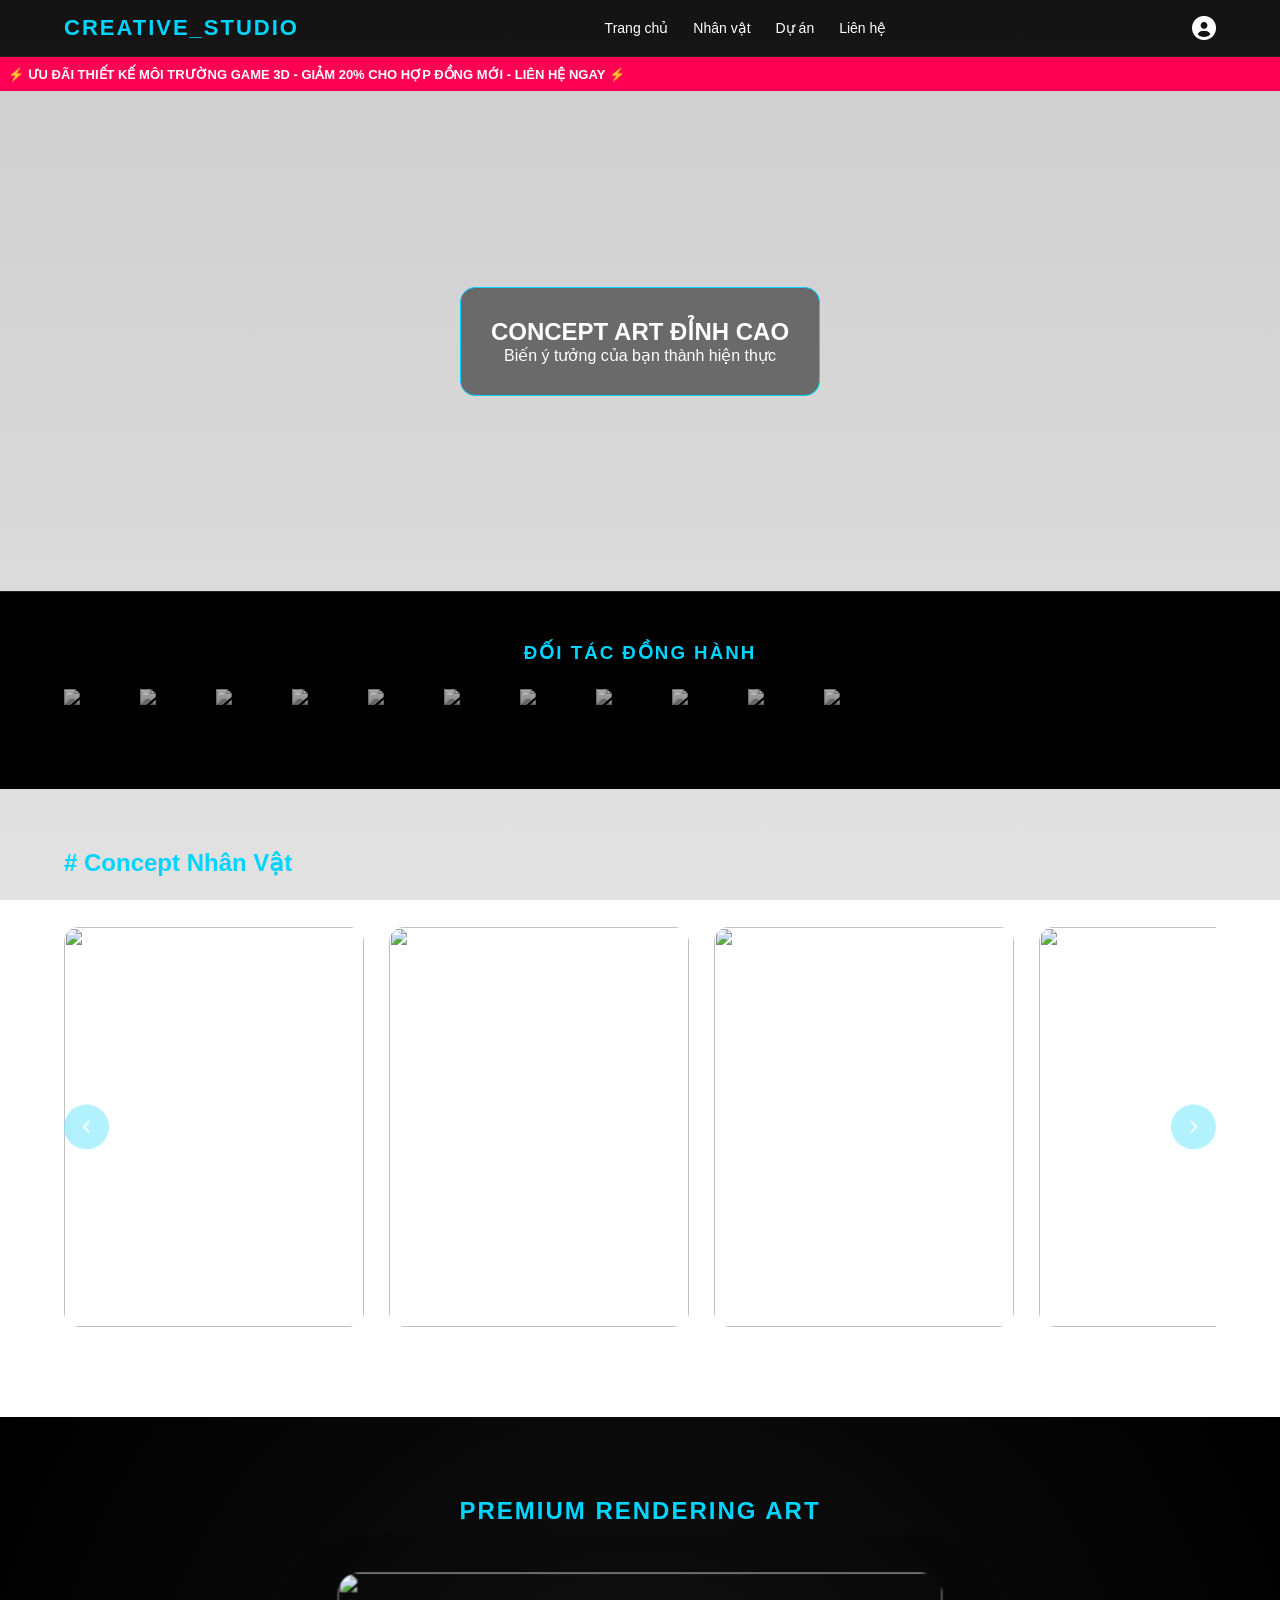
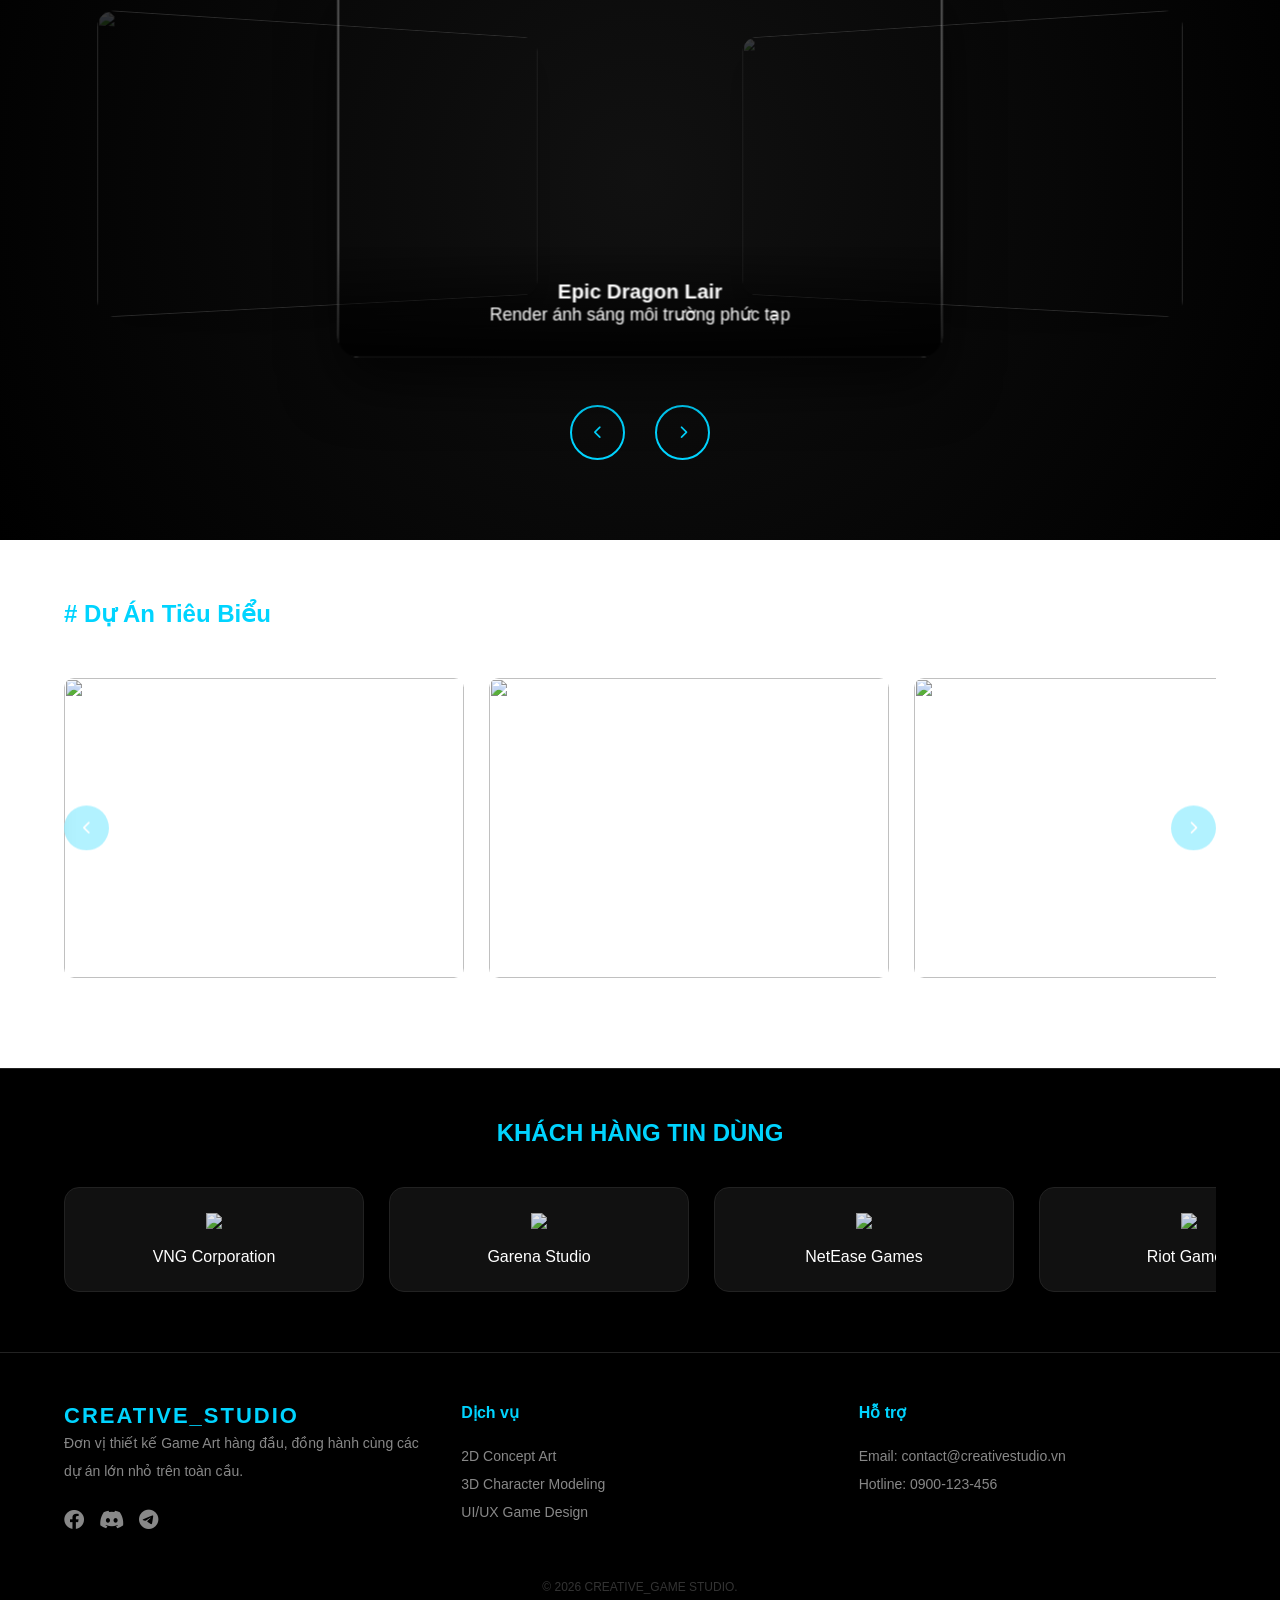
==== index.html @ 89a96078 "chỉnh lại tên của file index" ====
<!DOCTYPE html>
<html lang="vi">

<head>
    <meta charset="UTF-8">
    <meta name="viewport" content="width=device-width, initial-scale=1.0">
    <title>Game Art Studio - Professional Slides</title>
    <link rel="stylesheet" href="./assets/css/style.css">
    <link rel="stylesheet" href="https://cdnjs.cloudflare.com/ajax/libs/font-awesome/6.0.0/css/all.min.css">
    <link rel="stylesheet" href="https://cdn.jsdelivr.net/npm/slick-carousel@1.8.1/slick/slick.css">
    <link rel="stylesheet" href="https://cdn.jsdelivr.net/npm/slick-carousel@1.8.1/slick/slick-theme.css">

</head>

<body>

    <header>
        <div class="logo">CREATIVE_STUDIO</div>
        <ul class="nav-menu">
            <li><a href="#">Trang chủ</a></li>
            <li><a href="#characters">Nhân vật</a></li>
            <li><a href="#projects">Dự án</a></li>
            <li><a href="#contact">Liên hệ</a></li>
        </ul>
        <div class="user-area"><i class="fas fa-user-circle" style="font-size: 24px;"></i></div>
    </header>

    <div class="announcement">
        <p>⚡ ƯU ĐÃI THIẾT KẾ MÔI TRƯỜNG GAME 3D - GIẢM 20% CHO HỢP ĐỒNG MỚI - LIÊN HỆ NGAY ⚡</p>
    </div>

    <section class="hero-slider">
        <div class="hero-slide active"
            style="background-image: url('https://images.unsplash.com/photo-1542751371-adc38448a05e?w=1200');">
            <div class="hero-content">
                <h1>CONCEPT ART ĐỈNH CAO</h1>
                <p>Biến ý tưởng của bạn thành hiện thực</p>
            </div>
        </div>
        <div class="hero-slide"
            style="background-image: url('https://images.unsplash.com/photo-1511512578047-dfb367046420?w=1200');">
            <div class="hero-content">
                <h1>3D MODELING & VFX</h1>
                <p>Chất lượng AAA cho mọi nền tảng game</p>
            </div>
        </div>
    </section>
    <section class="partner-section">
        <h3 style="text-align:center;color:var(--primary);margin-bottom:25px;letter-spacing:2px">
            ĐỐI TÁC ĐỒNG HÀNH
        </h3>

        <div style="overflow:hidden">
            <div class="partner-track">
                <img src="https://tse1.mm.bing.net/th/id/OIP.bK4AP5pL-_UUFkFcWLsY6gHaBP?rs=1&pid=ImgDetMain&o=7&rm=3">
                <img src="https://tse1.mm.bing.net/th/id/OIP.bK4AP5pL-_UUFkFcWLsY6gHaBP?rs=1&pid=ImgDetMain&o=7&rm=3">
                <img src="https://tse1.mm.bing.net/th/id/OIP.bK4AP5pL-_UUFkFcWLsY6gHaBP?rs=1&pid=ImgDetMain&o=7&rm=3">
                <img src="https://tse1.mm.bing.net/th/id/OIP.bK4AP5pL-_UUFkFcWLsY6gHaBP?rs=1&pid=ImgDetMain&o=7&rm=3">
                <img src="https://tse1.mm.bing.net/th/id/OIP.bK4AP5pL-_UUFkFcWLsY6gHaBP?rs=1&pid=ImgDetMain&o=7&rm=3">

                <!-- Lặp lại để scroll mượt -->
                <img src="https://tse1.mm.bing.net/th/id/OIP.bK4AP5pL-_UUFkFcWLsY6gHaBP?rs=1&pid=ImgDetMain&o=7&rm=3">
                <img src="https://tse1.mm.bing.net/th/id/OIP.HwrVE38ooZ_UAxWkI7zu6gHaHa?rs=1&pid=ImgDetMain&o=7&rm=3">
                <img src="https://tse1.mm.bing.net/th/id/OIP.HwrVE38ooZ_UAxWkI7zu6gHaHa?rs=1&pid=ImgDetMain&o=7&rm=3">
                <img src="https://tse1.mm.bing.net/th/id/OIP.HwrVE38ooZ_UAxWkI7zu6gHaHa?rs=1&pid=ImgDetMain&o=7&rm=3">
                <img src="https://tse1.mm.bing.net/th/id/OIP.HwrVE38ooZ_UAxWkI7zu6gHaHa?rs=1&pid=ImgDetMain&o=7&rm=3">
                <img src="https://tse1.mm.bing.net/th/id/OIP.HwrVE38ooZ_UAxWkI7zu6gHaHa?rs=1&pid=ImgDetMain&o=7&rm=3">

            </div>
        </div>
    </section>

    <section class="section" id="characters">
        <h2 style="margin-bottom: 20px; color: var(--primary);"># Concept Nhân Vật</h2>
        <div class="slider-wrapper">
            <button class="nav-btn prev-btn" onclick="slide('char-slider', -1)"><i
                    class="fas fa-chevron-left"></i></button>
            <div class="slider-container" id="char-slider">
                <div class="slide-item">
                    <div class="card">
                        <div class="card-inner">
                            <div class="card-front"><img
                                    src="https://images.unsplash.com/photo-1560253023-3ec5d502959f?w=400"></div>
                            <div class="card-back">
                                <h3>Cyber Warrior</h3>
                                <p>Giáp máy hiện đại</p>
                            </div>
                        </div>
                    </div>
                </div>
                <div class="slide-item">
                    <div class="card">
                        <div class="card-inner">
                            <div class="card-front"><img
                                    src="https://images.unsplash.com/photo-1614027164847-1b2809eb18e4?w=400"></div>
                            <div class="card-back">
                                <h3>Dark Mage</h3>
                                <p>Hiệu ứng kỹ năng tối thượng</p>
                            </div>
                        </div>
                    </div>
                </div>
                <div class="slide-item">
                    <div class="card">
                        <div class="card-inner">
                            <div class="card-front"><img
                                    src="https://images.unsplash.com/photo-1538481199705-c710c4e965fc?w=400"></div>
                            <div class="card-back">
                                <h3>Shadow Assassin</h3>
                                <p>Di chuyển trong bóng tối</p>
                            </div>
                        </div>
                    </div>
                </div>
                <div class="slide-item">
                    <div class="card">
                        <div class="card-inner">
                            <div class="card-front"><img
                                    src="https://images.unsplash.com/photo-1552820728-8b83bb6b773f?w=400"></div>
                            <div class="card-back">
                                <h3>Viking Spirit</h3>
                                <p>Thiết kế cổ điển mạnh mẽ</p>
                            </div>
                        </div>
                    </div>
                </div>
            </div>
            <button class="nav-btn next-btn" onclick="slide('char-slider', 1)"><i
                    class="fas fa-chevron-right"></i></button>
        </div>
    </section>

    <section class="section showcase-section">
        <h2 style="text-align: center; margin-bottom: 40px; color: var(--primary); letter-spacing: 2px;">
            PREMIUM RENDERING ART</h2>
        <div class="showcase-container">
            <div class="showcase-item active">
                <img src="https://images.unsplash.com/photo-1542751110-97427bbecf20?w=800">
                <div class="showcase-info">
                    <h3>Epic Dragon Lair</h3>
                    <p>Render ánh sáng môi trường phức tạp</p>
                </div>
            </div>
            <div class="showcase-item next">
                <img src="https://images.unsplash.com/photo-1550745165-9bc0b252726f?w=800">
                <div class="showcase-info">
                    <h3>Cyberpunk Hub</h3>
                    <p>Chi tiết vật liệu Neon và phản chiếu</p>
                </div>
            </div>
            <div class="showcase-item prev">
                <img src="https://images.unsplash.com/photo-1580234811497-9bd7fd2f357d?w=800">
                <div class="showcase-info">
                    <h3>Ancient Temple</h3>
                    <p>Tối ưu hóa texture độ phân giải cao</p>
                </div>
            </div>
        </div>
        <div class="showcase-controls">
            <button class="s-btn" onclick="rotateShowcase(-1)"><i class="fas fa-chevron-left"></i></button>
            <button class="s-btn" onclick="rotateShowcase(1)"><i class="fas fa-chevron-right"></i></button>
        </div>
    </section>

    <section class="section" id="projects">
        <h2 style="margin-bottom: 20px; color: var(--primary);"># Dự Án Tiêu Biểu</h2>
        <div class="slider-wrapper">
            <button class="nav-btn prev-btn" onclick="slide('project-slider', -1)"><i
                    class="fas fa-chevron-left"></i></button>
            <div class="slider-container" id="project-slider">
                <div class="slide-item" style="flex: 0 0 400px;">
                    <div class="zoom-item">
                        <img src="https://images.unsplash.com/photo-1552820728-8b83bb6b773f?w=600">
                        <div class="zoom-overlay">
                            <h3>Environment Design</h3>
                            <p>Thế giới mở 3D</p>
                        </div>
                    </div>
                </div>
                <div class="slide-item" style="flex: 0 0 400px;">
                    <div class="zoom-item">
                        <img src="https://images.unsplash.com/photo-1511512578047-dfb367046420?w=600">
                        <div class="zoom-overlay">
                            <h3>UI Kit Pro</h3>
                            <p>Giao diện Mobile Game</p>
                        </div>
                    </div>
                </div>
                <div class="slide-item" style="flex: 0 0 400px;">
                    <div class="zoom-item">
                        <img src="https://images.unsplash.com/photo-1542751439-74a96120ef74?w=600">
                        <div class="zoom-overlay">
                            <h3>Weapon Skins</h3>
                            <p>Hệ thống vũ khí đa dạng</p>
                        </div>
                    </div>
                </div>
            </div>
            <button class="nav-btn next-btn" onclick="slide('project-slider', 1)"><i
                    class="fas fa-chevron-right"></i></button>
        </div>
    </section>
    <section class="client-section">
        <h2 style="text-align:center;color:var(--primary);margin-bottom:30px">
            KHÁCH HÀNG TIN DÙNG
        </h2>

        <div class="client-slider" data-slick='{"slidesToShow":4,"slidesToScroll":4,"arrows":true,"dots":false,"responsive":[
        {"breakpoint":1024,"settings":{"slidesToShow":3,"slidesToScroll":3}},
        {"breakpoint":768,"settings":{"slidesToShow":2,"slidesToScroll":2}},
        {"breakpoint":480,"settings":{"slidesToShow":1,"slidesToScroll":1}}
            ]}'>

            <div class="slider-container">
                <div class="slide-item">
                    <div class="client-card">
                        <img src="https://upload.wikimedia.org/wikipedia/commons/3/31/VNG_logo.svg">
                        <p>VNG Corporation</p>
                    </div>
                </div>

                <div class="slide-item">
                    <div class="client-card">
                        <img src="https://upload.wikimedia.org/wikipedia/commons/9/96/Garena_logo.svg">
                        <p>Garena Studio</p>
                    </div>
                </div>

                <div class="slide-item">
                    <div class="client-card">
                        <img src="https://upload.wikimedia.org/wikipedia/commons/1/1b/NetEase_logo.svg">
                        <p>NetEase Games</p>
                    </div>
                </div>

                <div class="slide-item">
                    <div class="client-card">
                        <img src="https://upload.wikimedia.org/wikipedia/commons/7/78/Riot_Games_logo.svg">
                        <p>Riot Games</p>
                    </div>
                </div>

                <div class="slide-item">
                    <div class="client-card">
                        <img src="https://upload.wikimedia.org/wikipedia/commons/7/78/Riot_Games_logo.svg">
                        <p>Riot Games</p>
                    </div>
                </div>

            </div>
        </div>

    </section>

    <footer>
        <div class="footer-grid">
            <div class="footer-col">
                <div class="logo">CREATIVE_STUDIO</div>
                <p>Đơn vị thiết kế Game Art hàng đầu, đồng hành cùng các dự án lớn nhỏ trên toàn cầu.</p>
                <div class="socials">
                    <a href="#"><i class="fab fa-facebook"></i></a>
                    <a href="#"><i class="fab fa-discord"></i></a>
                    <a href="#"><i class="fab fa-telegram"></i></a>
                </div>
            </div>
            <div class="footer-col">
                <h3>Dịch vụ</h3>
                <a href="#">2D Concept Art</a>
                <a href="#">3D Character Modeling</a>
                <a href="#">UI/UX Game Design</a>
            </div>
            <div class="footer-col">
                <h3>Hỗ trợ</h3>
                <p>Email: contact@creativestudio.vn</p>
                <p>Hotline: 0900-123-456</p>
            </div>
        </div>
        <div style="text-align: center; margin-top: 40px; color: #333; font-size: 12px;">© 2026 CREATIVE_GAME STUDIO.
        </div>
    </footer>
    <!-- SLICK CSS -->
    <link rel="stylesheet" href="https://cdn.jsdelivr.net/npm/slick-carousel@1.8.1/slick/slick.css">
    <link rel="stylesheet" href="https://cdn.jsdelivr.net/npm/slick-carousel@1.8.1/slick/slick-theme.css">

    <!-- JQUERY (PHẢI ĐỨNG TRƯỚC) -->
    <script src="https://code.jquery.com/jquery-3.7.1.min.js"></script>

    <!-- SLICK JS -->
    <script src="https://cdn.jsdelivr.net/npm/slick-carousel@1.8.1/slick/slick.min.js"></script>

    <!-- INIT -->
    <script>
        $(function () {
            $('.client-slider .slider-container').slick(
                $('.client-slider').data('slick')
            );
        });
    </script>

    <!-- JS CỦA BẠN (NẾU CÓ) -->
    <script src="./assets/js/script.js"></script>


</body>

</html>
---- assets/css/style.css ----
/* === 1. GLOBAL & COLORS === */
:root {
  --primary: #00d4ff;
  --secondary: #ff0055;
  --dark: #080808;
  --card-bg: #151515;
  --gray: #888;
}

* {
  margin: 0;
  padding: 0;
  box-sizing: border-box;
}

body {
  background: linear-gradient(rgba(8, 8, 8, 0.199), rgba(8, 8, 8, 0.116)),
    url("https://images.unsplash.com/photo-1614850523296-d8c1af93d400?w=1600");
  background-size: cover;
  background-position: center;
  background-attachment: fixed;
  color: white;
  font-family: "Inter", sans-serif;
  overflow-x: hidden;
  scroll-behavior: smooth;
}

/* === 2. REUSABLE SLIDER COMPONENTS === */
.slider-wrapper {
  position: relative;
  width: 100%;
  overflow: hidden;
  padding: 20px 0;
}

.slider-container {
  display: flex;
  gap: 25px;
  overflow-x: scroll;
  scroll-behavior: smooth;
  scrollbar-width: none;
  padding: 10px 0;
}

.slider-container::-webkit-scrollbar {
  display: none;
}

.slide-item {
  flex: 0 0 300px;
  transition: 0.3s;
}

.nav-btn {
  position: absolute;
  top: 50%;
  transform: translateY(-50%);
  background: rgba(0, 212, 255, 0.3);
  border: none;
  color: white;
  width: 45px;
  height: 45px;
  border-radius: 50%;
  cursor: pointer;
  z-index: 10;
  transition: 0.3s;
  backdrop-filter: blur(5px);
}

.nav-btn:hover {
  background: var(--primary);
  color: black;
}

.prev-btn {
  left: 0;
}

.next-btn {
  right: 0;
}

/* === 3. HEADER & ANNOUNCEMENT === */
header {
  display: flex;
  justify-content: space-between;
  align-items: center;
  padding: 15px 5%;
  background: rgba(0, 0, 0, 0.9);
  position: sticky;
  top: 0;
  z-index: 1000;
  border-bottom: 1px solid #222;
}

.logo {
  font-size: 22px;
  font-weight: 900;
  color: var(--primary);
  letter-spacing: 2px;
}

.nav-menu {
  display: flex;
  list-style: none;
  gap: 25px;
}

.nav-menu a {
  color: white;
  text-decoration: none;
  font-size: 14px;
  transition: 0.3s;
}

.nav-menu a:hover {
  color: var(--primary);
}

.announcement {
  background: var(--secondary);
  padding: 8px;
  overflow: hidden;
  white-space: nowrap;
}

.announcement p {
  display: inline-block;
  animation: marquee 15s linear infinite;
  font-weight: bold;
  font-size: 13px;
}

@keyframes marquee {
  from {
    transform: translateX(100%);
  }

  to {
    transform: translateX(-100%);
  }
}

/* === 4. HERO SLIDE === */
.hero-slider {
  position: relative;
  height: 500px;
  overflow: hidden;
}

.hero-slide {
  position: absolute;
  inset: 0;
  opacity: 0;
  transition: 1s;
  background-size: cover;
  background-position: center;
  display: flex;
  align-items: center;
  justify-content: center;
}

.hero-slide.active {
  opacity: 1;
}

.hero-content {
  text-align: center;
  z-index: 5;
  background: rgba(0, 0, 0, 0.5);
  padding: 30px;
  border-radius: 15px;
  border: 1px solid var(--primary);
}

/* === 5. CHARACTER CARDS === */
.section {
  padding: 60px 5%;
}

.card {
  height: 400px;
  perspective: 1000px;
}

.card-inner {
  position: relative;
  width: 100%;
  height: 100%;
  transition: transform 0.6s;
  transform-style: preserve-3d;
}

.card:hover .card-inner {
  transform: rotateY(180deg);
}

.card-front,
.card-back {
  position: absolute;
  width: 100%;
  height: 100%;
  backface-visibility: hidden;
  border-radius: 15px;
  overflow: hidden;
}

.card-back {
  background: var(--primary);
  color: black;
  transform: rotateY(180deg);
  display: flex;
  flex-direction: column;
  align-items: center;
  justify-content: center;
  padding: 20px;
  text-align: center;
}

.card-front img {
  width: 100%;
  height: 100%;
  object-fit: cover;
}

/* === 6. NEW: 3D SHOWCASE SLIDE (Thay thế Before/After) === */
.showcase-section {
  background: radial-gradient(circle at center, #111 0%, #000 100%);
  perspective: 1500px;
  overflow: hidden;
  padding: 80px 0;
}

.showcase-container {
  position: relative;
  height: 400px;
  width: 100%;
  max-width: 1100px;
  margin: 0 auto;
  transform-style: preserve-3d;
}

.showcase-item {
  position: absolute;
  width: 550px;
  height: 350px;
  left: 50%;
  top: 50%;
  transform: translate(-50%, -50%);
  transition: all 0.7s cubic-bezier(0.23, 1, 0.32, 1);
  border-radius: 20px;
  overflow: hidden;
  box-shadow: 0 25px 50px rgba(0, 0, 0, 0.6);
  cursor: pointer;
  filter: brightness(0.4);
}

.showcase-item img {
  width: 100%;
  height: 100%;
  object-fit: cover;
}

.showcase-info {
  position: absolute;
  bottom: -100px;
  left: 0;
  width: 100%;
  padding: 30px 20px;
  background: linear-gradient(transparent, rgba(0, 0, 0, 0.9));
  transition: 0.5s;
  text-align: center;
}

.showcase-item.active {
  z-index: 10;
  transform: translate(-50%, -50%) scale(1.1);
  filter: brightness(1);
}

.showcase-item.active .showcase-info {
  bottom: 0;
}

.showcase-item.prev {
  z-index: 5;
  transform: translate(-105%, -50%) scale(0.8) rotateY(30deg);
  opacity: 0.5;
}

.showcase-item.next {
  z-index: 5;
  transform: translate(5%, -50%) scale(0.8) rotateY(-30deg);
  opacity: 0.5;
}

.showcase-controls {
  display: flex;
  justify-content: center;
  gap: 30px;
  margin-top: 40px;
}

.s-btn {
  background: transparent;
  border: 2px solid var(--primary);
  color: var(--primary);
  width: 55px;
  height: 55px;
  border-radius: 50%;
  cursor: pointer;
  transition: 0.3s;
}

.s-btn:hover {
  background: var(--primary);
  color: black;
  box-shadow: 0 0 15px var(--primary);
}

/* === 7. ZOOM GALLERY === */
.zoom-item {
  position: relative;
  border-radius: 10px;
  overflow: hidden;
  height: 300px;
}

.zoom-item img {
  width: 100%;
  height: 100%;
  object-fit: cover;
  transition: 0.5s;
}

.zoom-item:hover img {
  transform: scale(1.1);
}

.zoom-overlay {
  position: absolute;
  inset: 0;
  background: rgba(0, 0, 0, 0.7);
  display: flex;
  flex-direction: column;
  justify-content: flex-end;
  padding: 20px;
  opacity: 0;
  transition: 0.3s;
}

.zoom-item:hover .zoom-overlay {
  opacity: 1;
}

/* === 8. FOOTER === */
footer {
  background: #000;
  padding: 50px 5% 20px;
  border-top: 1px solid #222;
}

.footer-grid {
  display: grid;
  grid-template-columns: repeat(auto-fit, minmax(200px, 1fr));
  gap: 40px;
}

.footer-col h3 {
  color: var(--primary);
  margin-bottom: 20px;
  font-size: 16px;
}

.footer-col p,
.footer-col a {
  color: var(--gray);
  text-decoration: none;
  font-size: 14px;
  line-height: 2;
  display: block;
}

.socials {
  display: flex;
  gap: 15px;
  margin-top: 15px;
}

.socials a {
  font-size: 20px;
  color: var(--gray);
  transition: 0.3s;
}

.socials a:hover {
  color: var(--primary);
}

@media (max-width: 768px) {
  .showcase-item {
    width: 300px;
    height: 200px;
  }

  .showcase-container {
    height: 250px;
  }
}
/* === PARTNER & CLIENT SLIDES === */
.partner-section,
.client-section {
    padding: 50px 5%;
    background: #000;
    border-top: 1px solid #222;
}

.partner-track {
    display: flex;
    gap: 60px;
    animation: partner-scroll 25s linear infinite;
    align-items: center;
}

.partner-track img {
    height: 50px;
    opacity: 0.7;
    transition: 0.3s;
    filter: grayscale(100%);
}

.partner-track img:hover {
    opacity: 1;
    filter: grayscale(0%);
}

@keyframes partner-scroll {
    from {
        transform: translateX(0);
    }

    to {
        transform: translateX(-50%);
    }
}

/* CLIENT SLIDER */
.client-card {
    background: #111;
    border: 1px solid #222;
    border-radius: 15px;
    padding: 25px;
    text-align: center;
    transition: 0.3s;
}

.client-card:hover {
    transform: translateY(-5px);
    border-color: var(--primary);
}

.client-card img {
    height: 60px;
    margin-bottom: 15px;
    opacity: 0.9;
}
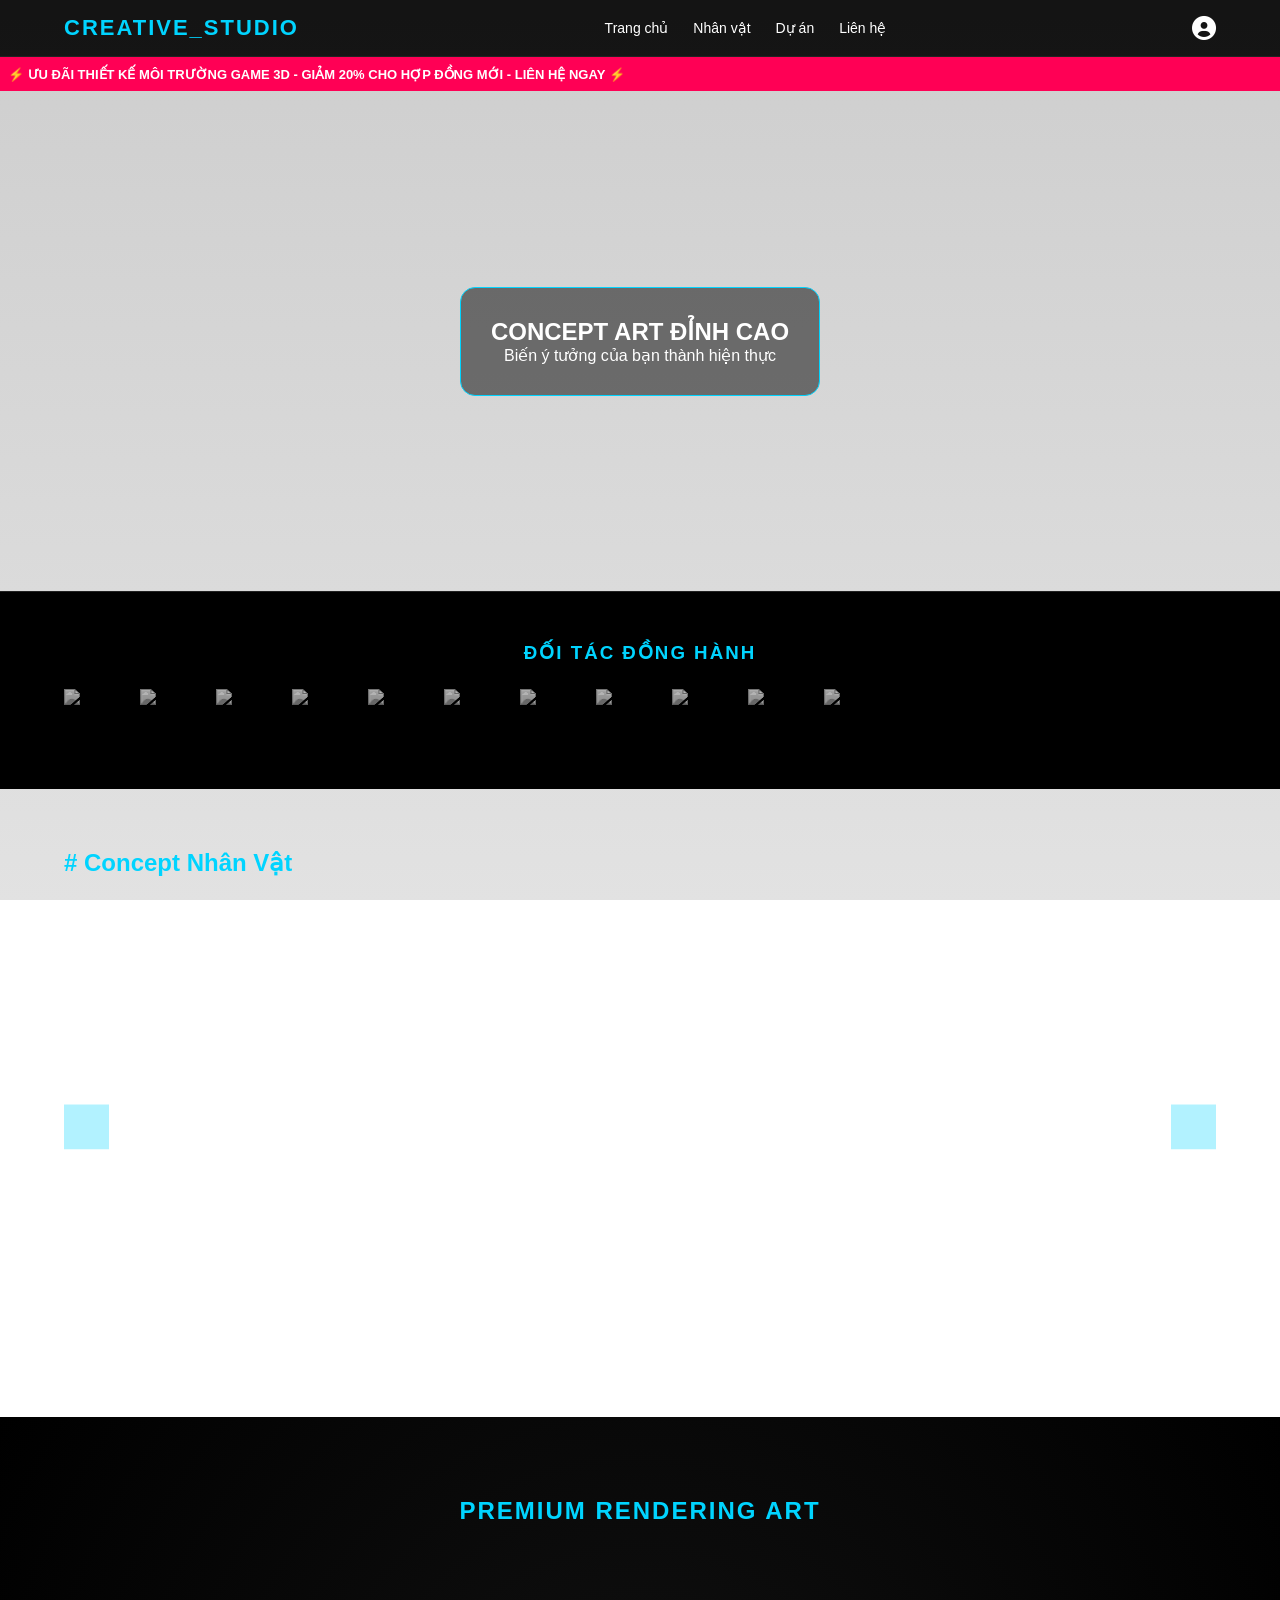
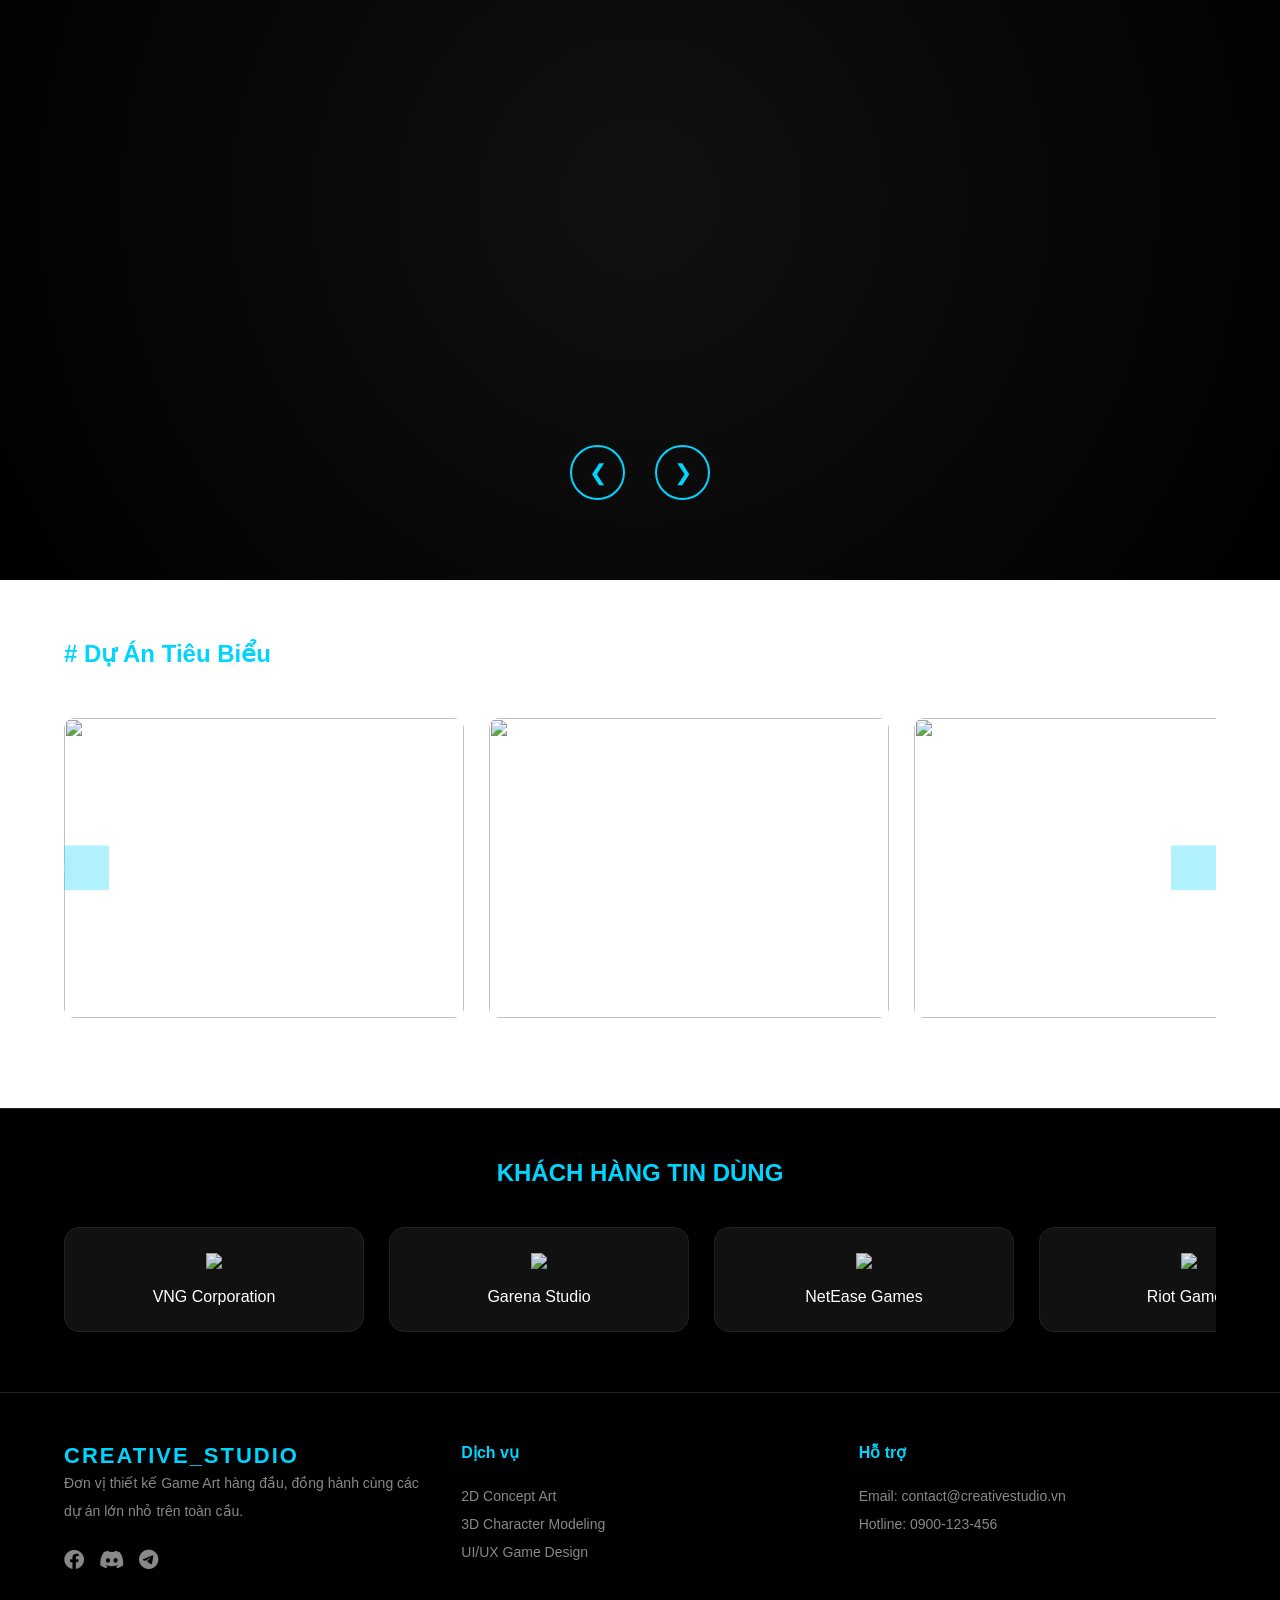
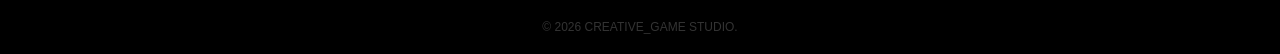
==== commit 9c9534d3: "Chỉnh lại" ====
--- a/index.html
+++ b/index.html
@@ -130,37 +130,57 @@
         </div>
     </section>
 
-    <section class="section showcase-section">
-        <h2 style="text-align: center; margin-bottom: 40px; color: var(--primary); letter-spacing: 2px;">
-            PREMIUM RENDERING ART</h2>
-        <div class="showcase-container">
-            <div class="showcase-item active">
-                <img src="https://images.unsplash.com/photo-1542751110-97427bbecf20?w=800">
-                <div class="showcase-info">
+    <section class="premium-showcase">
+        <h2 class="premium-title">PREMIUM RENDERING ART</h2>
+
+        <div class="premium-showcase__viewport">
+            <div class="premium-slide">
+                <img src="https://images.unsplash.com/photo-1542751110-97427bbecf20?w=800" />
+                <div class="premium-info">
                     <h3>Epic Dragon Lair</h3>
                     <p>Render ánh sáng môi trường phức tạp</p>
                 </div>
             </div>
-            <div class="showcase-item next">
-                <img src="https://images.unsplash.com/photo-1550745165-9bc0b252726f?w=800">
-                <div class="showcase-info">
+
+            <div class="premium-slide">
+                <img src="https://images.unsplash.com/photo-1550745165-9bc0b252726f?w=800" />
+                <div class="premium-info">
                     <h3>Cyberpunk Hub</h3>
                     <p>Chi tiết vật liệu Neon và phản chiếu</p>
                 </div>
             </div>
-            <div class="showcase-item prev">
-                <img src="https://images.unsplash.com/photo-1580234811497-9bd7fd2f357d?w=800">
-                <div class="showcase-info">
+
+            <div class="premium-slide">
+                <img src="https://images.unsplash.com/photo-1580234811497-9bd7fd2f357d?w=800" />
+                <div class="premium-info">
                     <h3>Ancient Temple</h3>
                     <p>Tối ưu hóa texture độ phân giải cao</p>
                 </div>
             </div>
-        </div>
-        <div class="showcase-controls">
-            <button class="s-btn" onclick="rotateShowcase(-1)"><i class="fas fa-chevron-left"></i></button>
-            <button class="s-btn" onclick="rotateShowcase(1)"><i class="fas fa-chevron-right"></i></button>
-        </div>
-    </section>
+
+            <div class="premium-slide">
+                <img src="https://images.unsplash.com/photo-1518770660439-4636190af475?w=800" />
+                <div class="premium-info">
+                    <h3>Futuristic Lab</h3>
+                    <p>Vật liệu PBR & ánh sáng HDRI</p>
+                </div>
+            </div>
+
+            <div class="premium-slide">
+                <img src="https://images.unsplash.com/photo-1500530855697-b586d89ba3ee?w=800" />
+                <div class="premium-info">
+                    <h3>Fantasy Valley</h3>
+                    <p>Không gian rộng và chiều sâu cảnh</p>
+                </div>
+            </div>
+        </div>
+
+        <div class="premium-controls">
+            <button class="premium-btn" id="premiumPrev">&#10094;</button>
+            <button class="premium-btn" id="premiumNext">&#10095;</button>
+        </div>
+    </section>
+
 
     <section class="section" id="projects">
         <h2 style="margin-bottom: 20px; color: var(--primary);"># Dự Án Tiêu Biểu</h2>
@@ -299,6 +319,7 @@
 
     <!-- JS CỦA BẠN (NẾU CÓ) -->
     <script src="./assets/js/script.js"></script>
+    <script src="./assets/js/premiumShowcase.js"></script>
 
 
 </body>
--- a/assets/css/style.css
+++ b/assets/css/style.css
@@ -318,6 +318,121 @@
   box-shadow: 0 0 15px var(--primary);
 }
 
+
+/* ===== PREMIUM SHOWCASE ===== */
+.premium-showcase {
+    background: radial-gradient(circle at center, #111 0%, #000 100%);
+    padding: 80px 0;
+    perspective: 1600px;
+    overflow: hidden;
+}
+
+.premium-title {
+    text-align: center;
+    margin-bottom: 50px;
+    color: var(--primary);
+    letter-spacing: 2px;
+}
+
+/* Viewport */
+.premium-showcase__viewport {
+    position: relative;
+    width: 100%;
+    max-width: 1100px;
+    height: 420px;
+    margin: 0 auto;
+    transform-style: preserve-3d;
+}
+
+/* Slide base */
+.premium-slide {
+    position: absolute;
+    left: 50%;
+    top: 50%;
+    width: 560px;
+    height: 360px;
+    transform: translate(-50%, -50%) scale(0.6);
+    border-radius: 20px;
+    overflow: hidden;
+    opacity: 0;
+    pointer-events: none;
+    transition: all 0.7s cubic-bezier(0.23, 1, 0.32, 1);
+    box-shadow: 0 25px 50px rgba(0, 0, 0, 0.6);
+    filter: brightness(0.4);
+}
+
+.premium-slide img {
+    width: 100%;
+    height: 100%;
+    object-fit: cover;
+}
+
+/* Info */
+.premium-info {
+    position: absolute;
+    bottom: -110px;
+    left: 0;
+    width: 100%;
+    padding: 30px 20px;
+    background: linear-gradient(transparent, rgba(0, 0, 0, 0.9));
+    text-align: center;
+    transition: 0.5s;
+}
+
+/* Active */
+.premium-slide.is-active {
+    transform: translate(-50%, -50%) scale(1.1);
+    z-index: 3;
+    opacity: 1;
+    filter: brightness(1);
+    pointer-events: auto;
+}
+
+.premium-slide.is-active .premium-info {
+    bottom: 0;
+}
+
+/* Prev / Next */
+.premium-slide.is-prev,
+.premium-slide.is-next {
+    opacity: 0.6;
+    z-index: 2;
+}
+
+.premium-slide.is-prev {
+    transform: translate(-115%, -50%) scale(0.8) rotateY(30deg);
+}
+
+.premium-slide.is-next {
+    transform: translate(15%, -50%) scale(0.8) rotateY(-30deg);
+}
+
+/* Controls */
+.premium-controls {
+    display: flex;
+    justify-content: center;
+    gap: 30px;
+    margin-top: 50px;
+}
+
+.premium-btn {
+    width: 55px;
+    height: 55px;
+    border-radius: 50%;
+    background: transparent;
+    border: 2px solid var(--primary);
+    color: var(--primary);
+    font-size: 22px;
+    cursor: pointer;
+    transition: 0.3s;
+}
+
+.premium-btn:hover {
+    background: var(--primary);
+    color: #000;
+    box-shadow: 0 0 15px var(--primary);
+}
+
 /* === 7. ZOOM GALLERY === */
 .zoom-item {
   position: relative;
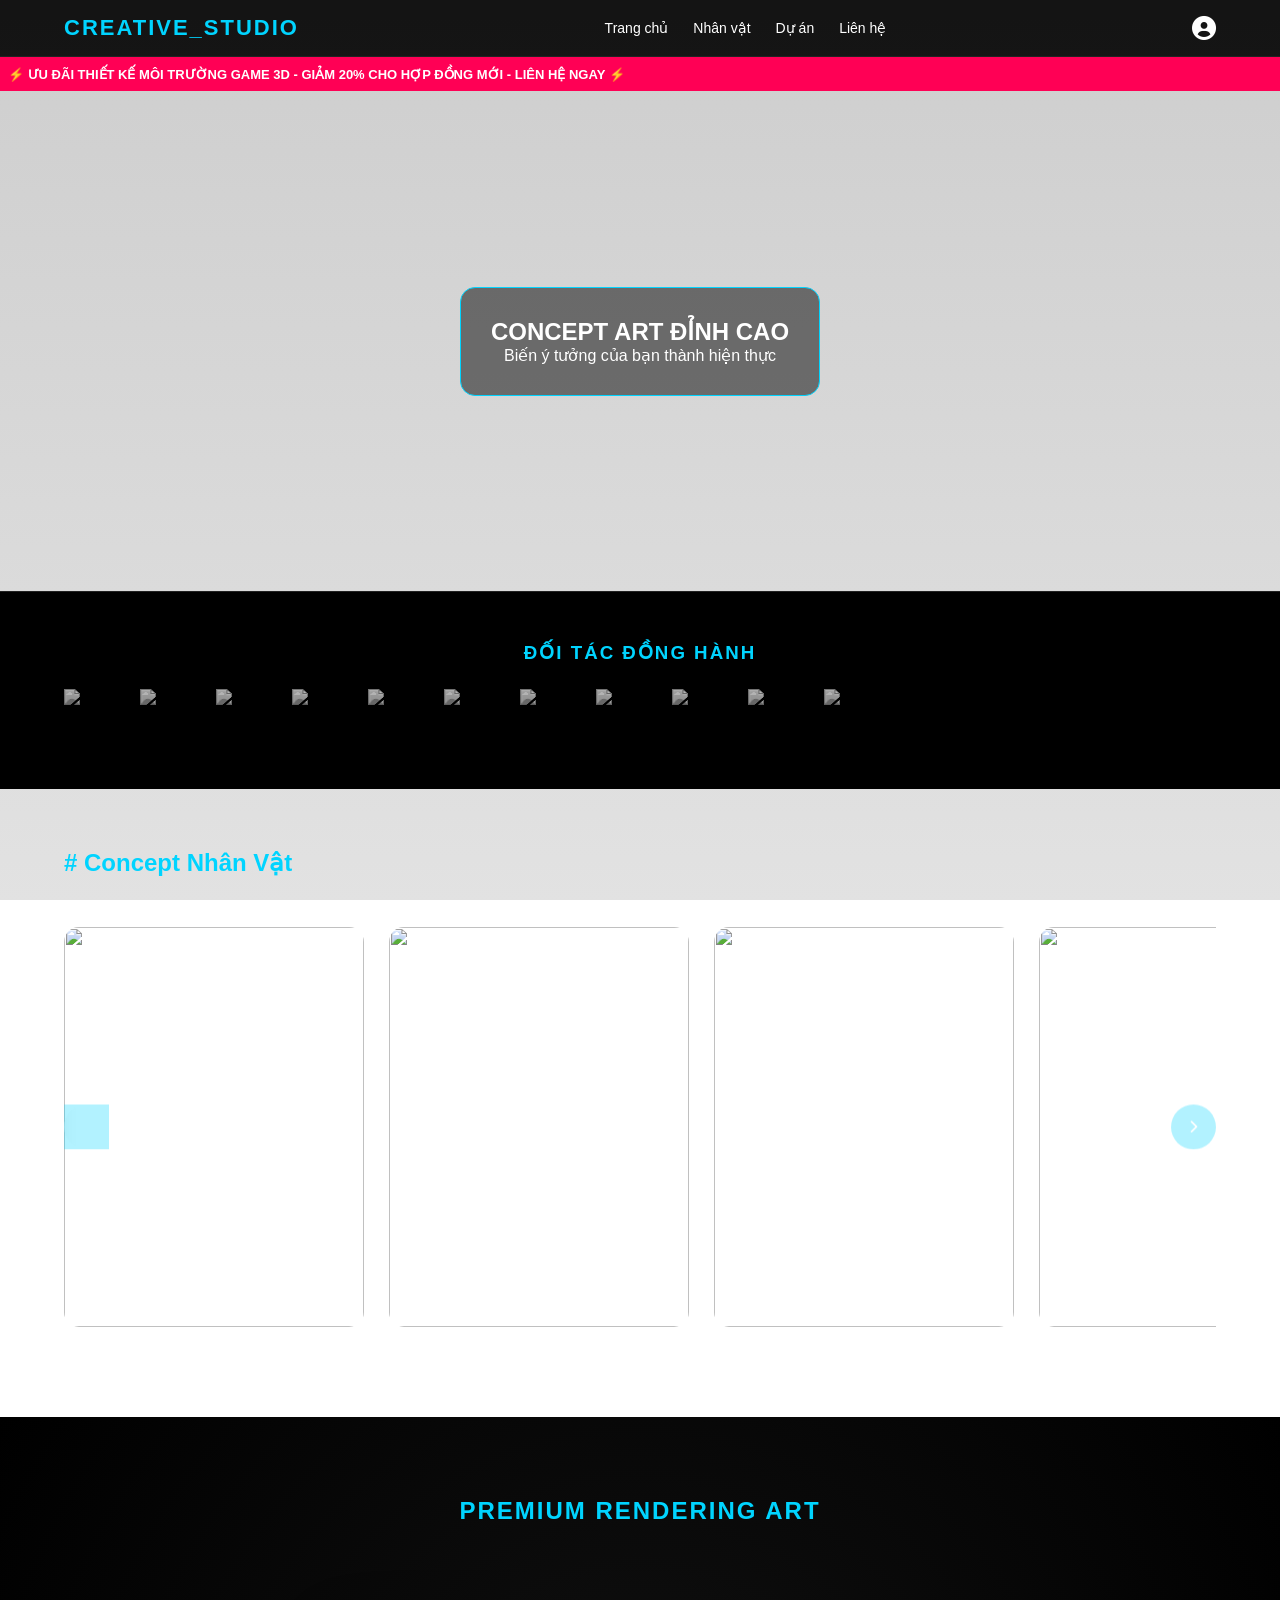
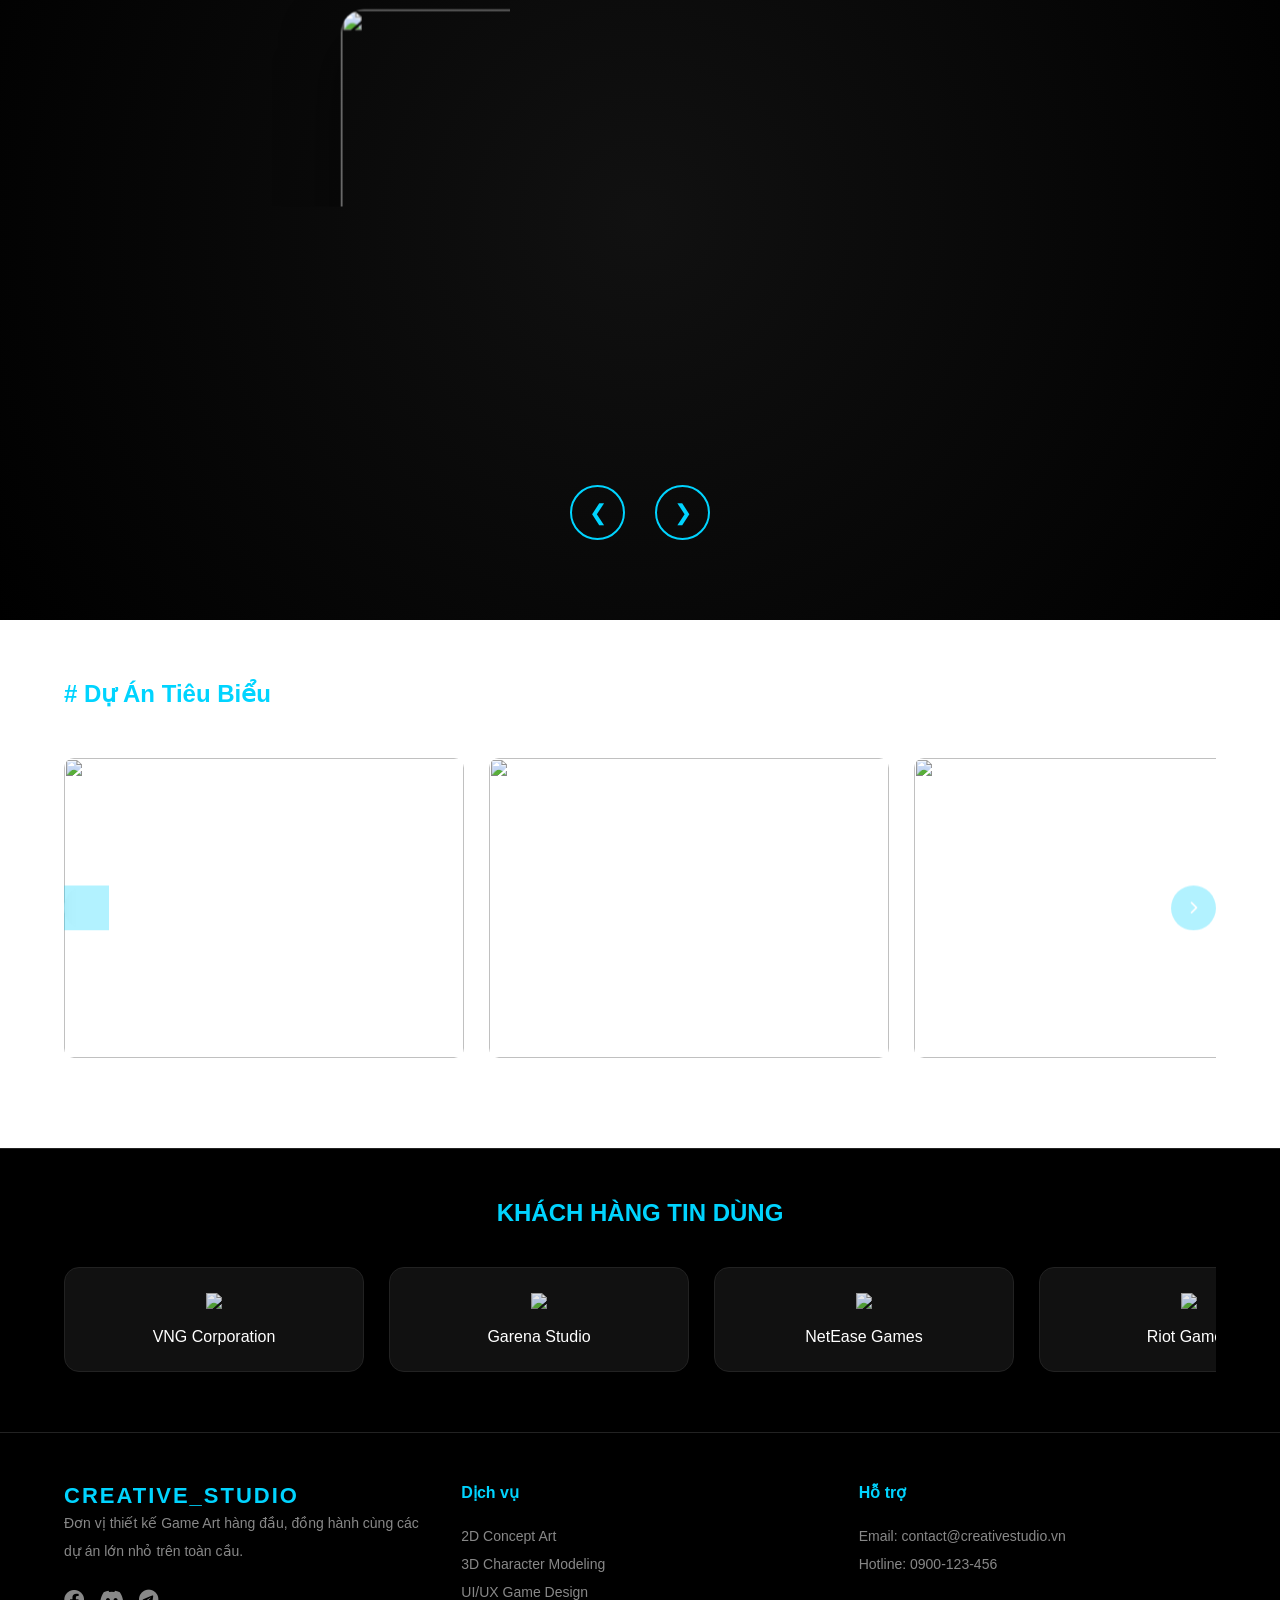
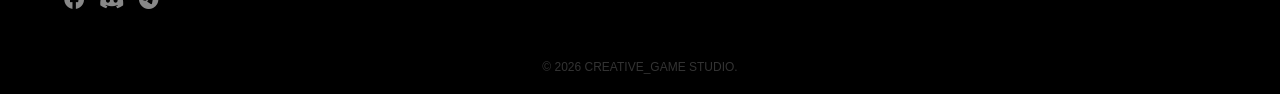
==== commit 33e82f54: "new comit" ====
--- a/index.html
+++ b/index.html
@@ -14,7 +14,7 @@
 
 <body>
 
-    <header>
+    <header class="section-inner header-container">
         <div class="logo">CREATIVE_STUDIO</div>
         <ul class="nav-menu">
             <li><a href="#">Trang chủ</a></li>
@@ -29,7 +29,7 @@
         <p>⚡ ƯU ĐÃI THIẾT KẾ MÔI TRƯỜNG GAME 3D - GIẢM 20% CHO HỢP ĐỒNG MỚI - LIÊN HỆ NGAY ⚡</p>
     </div>
 
-    <section class="hero-slider">
+    <section class=" section section-inner hero-slider">
         <div class="hero-slide active"
             style="background-image: url('https://images.unsplash.com/photo-1542751371-adc38448a05e?w=1200');">
             <div class="hero-content">
@@ -45,7 +45,7 @@
             </div>
         </div>
     </section>
-    <section class="partner-section">
+    <section class=" section section-inner partner-section">
         <h3 style="text-align:center;color:var(--primary);margin-bottom:25px;letter-spacing:2px">
             ĐỐI TÁC ĐỒNG HÀNH
         </h3>
@@ -70,7 +70,7 @@
         </div>
     </section>
 
-    <section class="section" id="characters">
+    <section class=" section section-inner section" id="characters">
         <h2 style="margin-bottom: 20px; color: var(--primary);"># Concept Nhân Vật</h2>
         <div class="slider-wrapper">
             <button class="nav-btn prev-btn" onclick="slide('char-slider', -1)"><i
@@ -130,59 +130,60 @@
         </div>
     </section>
 
-    <section class="premium-showcase">
-        <h2 class="premium-title">PREMIUM RENDERING ART</h2>
-
-        <div class="premium-showcase__viewport">
-            <div class="premium-slide">
-                <img src="https://images.unsplash.com/photo-1542751110-97427bbecf20?w=800" />
-                <div class="premium-info">
+    <section class=" section section-inner premium5-showcase">
+        <h2 class="premium5-title">PREMIUM RENDERING ART</h2>
+
+        <div class="premium5-viewport">
+            <div class="premium5-slide">
+                <img src="https://images.unsplash.com/photo-1542751110-97427bbecf20?w=800">
+                <div class="premium5-info">
                     <h3>Epic Dragon Lair</h3>
                     <p>Render ánh sáng môi trường phức tạp</p>
                 </div>
             </div>
 
-            <div class="premium-slide">
-                <img src="https://images.unsplash.com/photo-1550745165-9bc0b252726f?w=800" />
-                <div class="premium-info">
+            <div class="premium5-slide">
+                <img src="https://images.unsplash.com/photo-1550745165-9bc0b252726f?w=800">
+                <div class="premium5-info">
                     <h3>Cyberpunk Hub</h3>
-                    <p>Chi tiết vật liệu Neon và phản chiếu</p>
-                </div>
-            </div>
-
-            <div class="premium-slide">
-                <img src="https://images.unsplash.com/photo-1580234811497-9bd7fd2f357d?w=800" />
-                <div class="premium-info">
+                    <p>Chi tiết vật liệu Neon</p>
+                </div>
+            </div>
+
+            <div class="premium5-slide">
+                <img src="https://images.unsplash.com/photo-1580234811497-9bd7fd2f357d?w=800">
+                <div class="premium5-info">
                     <h3>Ancient Temple</h3>
-                    <p>Tối ưu hóa texture độ phân giải cao</p>
-                </div>
-            </div>
-
-            <div class="premium-slide">
-                <img src="https://images.unsplash.com/photo-1518770660439-4636190af475?w=800" />
-                <div class="premium-info">
+                    <p>Texture độ phân giải cao</p>
+                </div>
+            </div>
+
+            <div class="premium5-slide">
+                <img src="https://images.unsplash.com/photo-1518770660439-4636190af475?w=800">
+                <div class="premium5-info">
                     <h3>Futuristic Lab</h3>
-                    <p>Vật liệu PBR & ánh sáng HDRI</p>
-                </div>
-            </div>
-
-            <div class="premium-slide">
-                <img src="https://images.unsplash.com/photo-1500530855697-b586d89ba3ee?w=800" />
-                <div class="premium-info">
+                    <p>HDRI & vật liệu PBR</p>
+                </div>
+            </div>
+
+            <div class="premium5-slide">
+                <img src="https://images.unsplash.com/photo-1500530855697-b586d89ba3ee?w=800">
+                <div class="premium5-info">
                     <h3>Fantasy Valley</h3>
-                    <p>Không gian rộng và chiều sâu cảnh</p>
-                </div>
-            </div>
-        </div>
-
-        <div class="premium-controls">
-            <button class="premium-btn" id="premiumPrev">&#10094;</button>
-            <button class="premium-btn" id="premiumNext">&#10095;</button>
-        </div>
-    </section>
-
-
-    <section class="section" id="projects">
+                    <p>Chiều sâu không gian</p>
+                </div>
+            </div>
+        </div>
+
+        <div class="premium5-controls">
+            <button id="p5Prev" class="p5-btn">&#10094;</button>
+            <button id="p5Next" class="p5-btn">&#10095;</button>
+        </div>
+    </section>
+
+
+
+    <section class=" section section-inner section" id="projects">
         <h2 style="margin-bottom: 20px; color: var(--primary);"># Dự Án Tiêu Biểu</h2>
         <div class="slider-wrapper">
             <button class="nav-btn prev-btn" onclick="slide('project-slider', -1)"><i
@@ -220,7 +221,7 @@
                     class="fas fa-chevron-right"></i></button>
         </div>
     </section>
-    <section class="client-section">
+    <section class=" section section-inner client-section">
         <h2 style="text-align:center;color:var(--primary);margin-bottom:30px">
             KHÁCH HÀNG TIN DÙNG
         </h2>
--- a/assets/css/style.css
+++ b/assets/css/style.css
@@ -25,6 +25,22 @@
   scroll-behavior: smooth;
 }
 
+.section {
+  position: relative;
+  padding: clamp(48px, 6vw, 80px) 0;
+}
+
+.section-inner {
+  max-width: 1874px;
+  margin: 0 auto;
+  padding: 0 24px;
+}
+
+.header-containe{
+  max-width: 1874px;
+  margin: 0 auto;
+  /* padding: 0 5%; */
+}
 /* === 2. REUSABLE SLIDER COMPONENTS === */
 .slider-wrapper {
   position: relative;
@@ -85,7 +101,7 @@
   display: flex;
   justify-content: space-between;
   align-items: center;
-  padding: 15px 5%;
+  padding: 15px 5% !important;
   background: rgba(0, 0, 0, 0.9);
   position: sticky;
   top: 0;
@@ -319,115 +335,122 @@
 }
 
 
-/* ===== PREMIUM SHOWCASE ===== */
-.premium-showcase {
+/* ===== PREMIUM 5 SHOWCASE ===== */
+.premium5-showcase {
     background: radial-gradient(circle at center, #111 0%, #000 100%);
     padding: 80px 0;
-    perspective: 1600px;
+    perspective: 1800px;
     overflow: hidden;
 }
 
-.premium-title {
+.premium5-title {
     text-align: center;
+    color: var(--primary);
     margin-bottom: 50px;
-    color: var(--primary);
     letter-spacing: 2px;
 }
 
 /* Viewport */
-.premium-showcase__viewport {
+.premium5-viewport {
     position: relative;
-    width: 100%;
-    max-width: 1100px;
-    height: 420px;
-    margin: 0 auto;
+    max-width: 1200px;
+    height: 460px;
+    margin: auto;
     transform-style: preserve-3d;
 }
 
 /* Slide base */
-.premium-slide {
+.premium5-slide {
     position: absolute;
+    top: 50%;
     left: 50%;
-    top: 50%;
-    width: 560px;
-    height: 360px;
-    transform: translate(-50%, -50%) scale(0.6);
+    width: 520px;
+    height: 340px;
+    transform: translate(-50%, -50%) scale(0.5);
+    opacity: 0;
+    pointer-events: none;
     border-radius: 20px;
     overflow: hidden;
-    opacity: 0;
-    pointer-events: none;
-    transition: all 0.7s cubic-bezier(0.23, 1, 0.32, 1);
-    box-shadow: 0 25px 50px rgba(0, 0, 0, 0.6);
-    filter: brightness(0.4);
-}
-
-.premium-slide img {
+    transition: all 0.8s cubic-bezier(0.23, 1, 0.32, 1);
+    box-shadow: 0 25px 50px rgba(0,0,0,.6);
+    filter: brightness(0.3);
+}
+
+.premium5-slide img {
     width: 100%;
     height: 100%;
     object-fit: cover;
 }
 
 /* Info */
-.premium-info {
+.premium5-info {
     position: absolute;
-    bottom: -110px;
-    left: 0;
+    bottom: -120px;
     width: 100%;
-    padding: 30px 20px;
-    background: linear-gradient(transparent, rgba(0, 0, 0, 0.9));
+    padding: 25px;
+    background: linear-gradient(transparent, rgba(0,0,0,.9));
     text-align: center;
-    transition: 0.5s;
-}
-
-/* Active */
-.premium-slide.is-active {
-    transform: translate(-50%, -50%) scale(1.1);
-    z-index: 3;
+    transition: .5s;
+}
+
+/* ===== 5 TRẠNG THÁI ===== */
+
+.premium5-slide.is-active {
+    transform: translate(-50%, -50%) scale(1.15);
     opacity: 1;
+    z-index: 5;
     filter: brightness(1);
     pointer-events: auto;
 }
-
-.premium-slide.is-active .premium-info {
+.premium5-slide.is-active .premium5-info {
     bottom: 0;
 }
 
-/* Prev / Next */
-.premium-slide.is-prev,
-.premium-slide.is-next {
-    opacity: 0.6;
-    z-index: 2;
-}
-
-.premium-slide.is-prev {
-    transform: translate(-115%, -50%) scale(0.8) rotateY(30deg);
-}
-
-.premium-slide.is-next {
-    transform: translate(15%, -50%) scale(0.8) rotateY(-30deg);
+.premium5-slide.is-prev {
+    transform: translate(-135%, -50%) scale(0.85) rotateY(35deg);
+    opacity: 0.7;
+    z-index: 4;
+}
+
+.premium5-slide.is-next {
+    transform: translate(35%, -50%) scale(0.85) rotateY(-35deg);
+    opacity: 0.7;
+    z-index: 4;
+}
+
+.premium5-slide.is-far-prev {
+    transform: translate(-215%, -50%) scale(0.65) rotateY(45deg);
+    opacity: 0.4;
+    z-index: 3;
+}
+
+.premium5-slide.is-far-next {
+    transform: translate(115%, -50%) scale(0.65) rotateY(-45deg);
+    opacity: 0.4;
+    z-index: 3;
 }
 
 /* Controls */
-.premium-controls {
+.premium5-controls {
     display: flex;
     justify-content: center;
     gap: 30px;
     margin-top: 50px;
 }
 
-.premium-btn {
+.p5-btn {
     width: 55px;
     height: 55px;
     border-radius: 50%;
+    border: 2px solid var(--primary);
     background: transparent;
-    border: 2px solid var(--primary);
     color: var(--primary);
     font-size: 22px;
     cursor: pointer;
-    transition: 0.3s;
-}
-
-.premium-btn:hover {
+    transition: .3s;
+}
+
+.p5-btn:hover {
     background: var(--primary);
     color: #000;
     box-shadow: 0 0 15px var(--primary);
@@ -579,3 +602,6 @@
     margin-bottom: 15px;
     opacity: 0.9;
 }
+.slick-slide {
+  margin-left: 15px;
+}
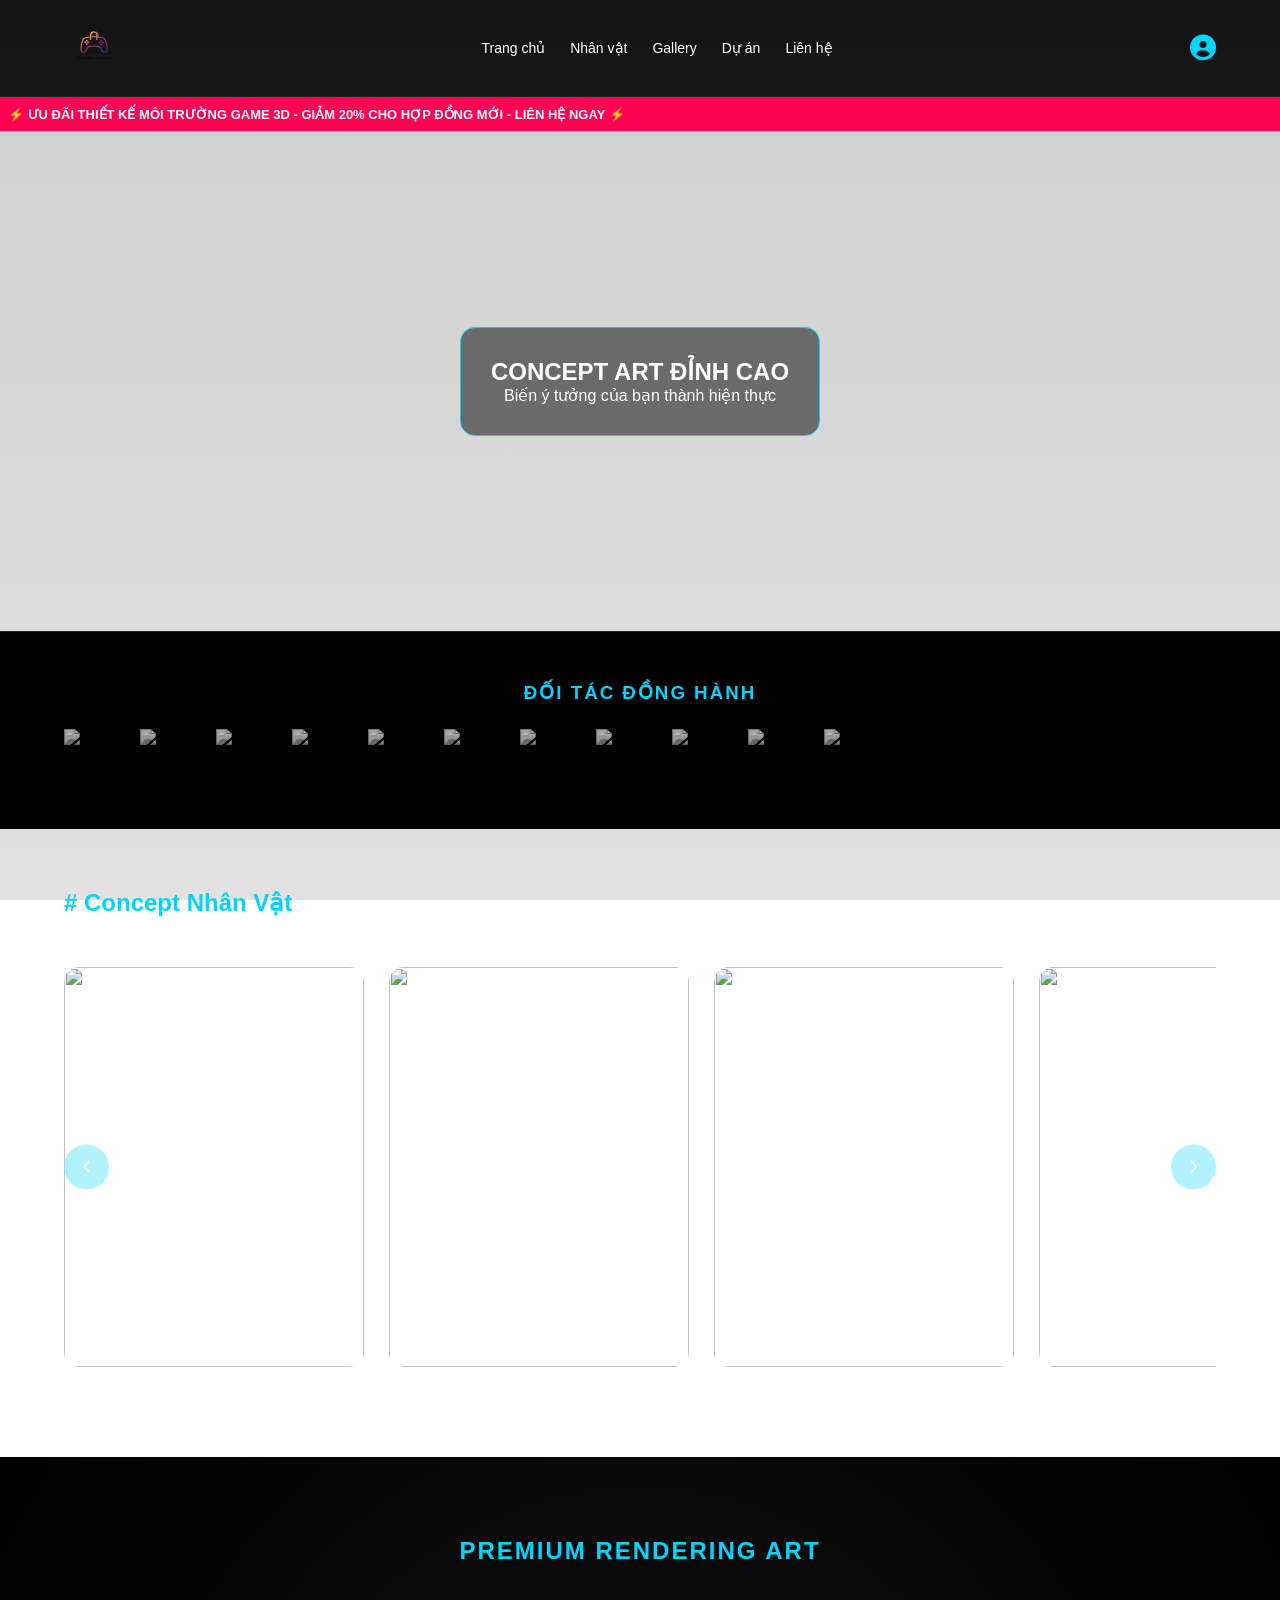
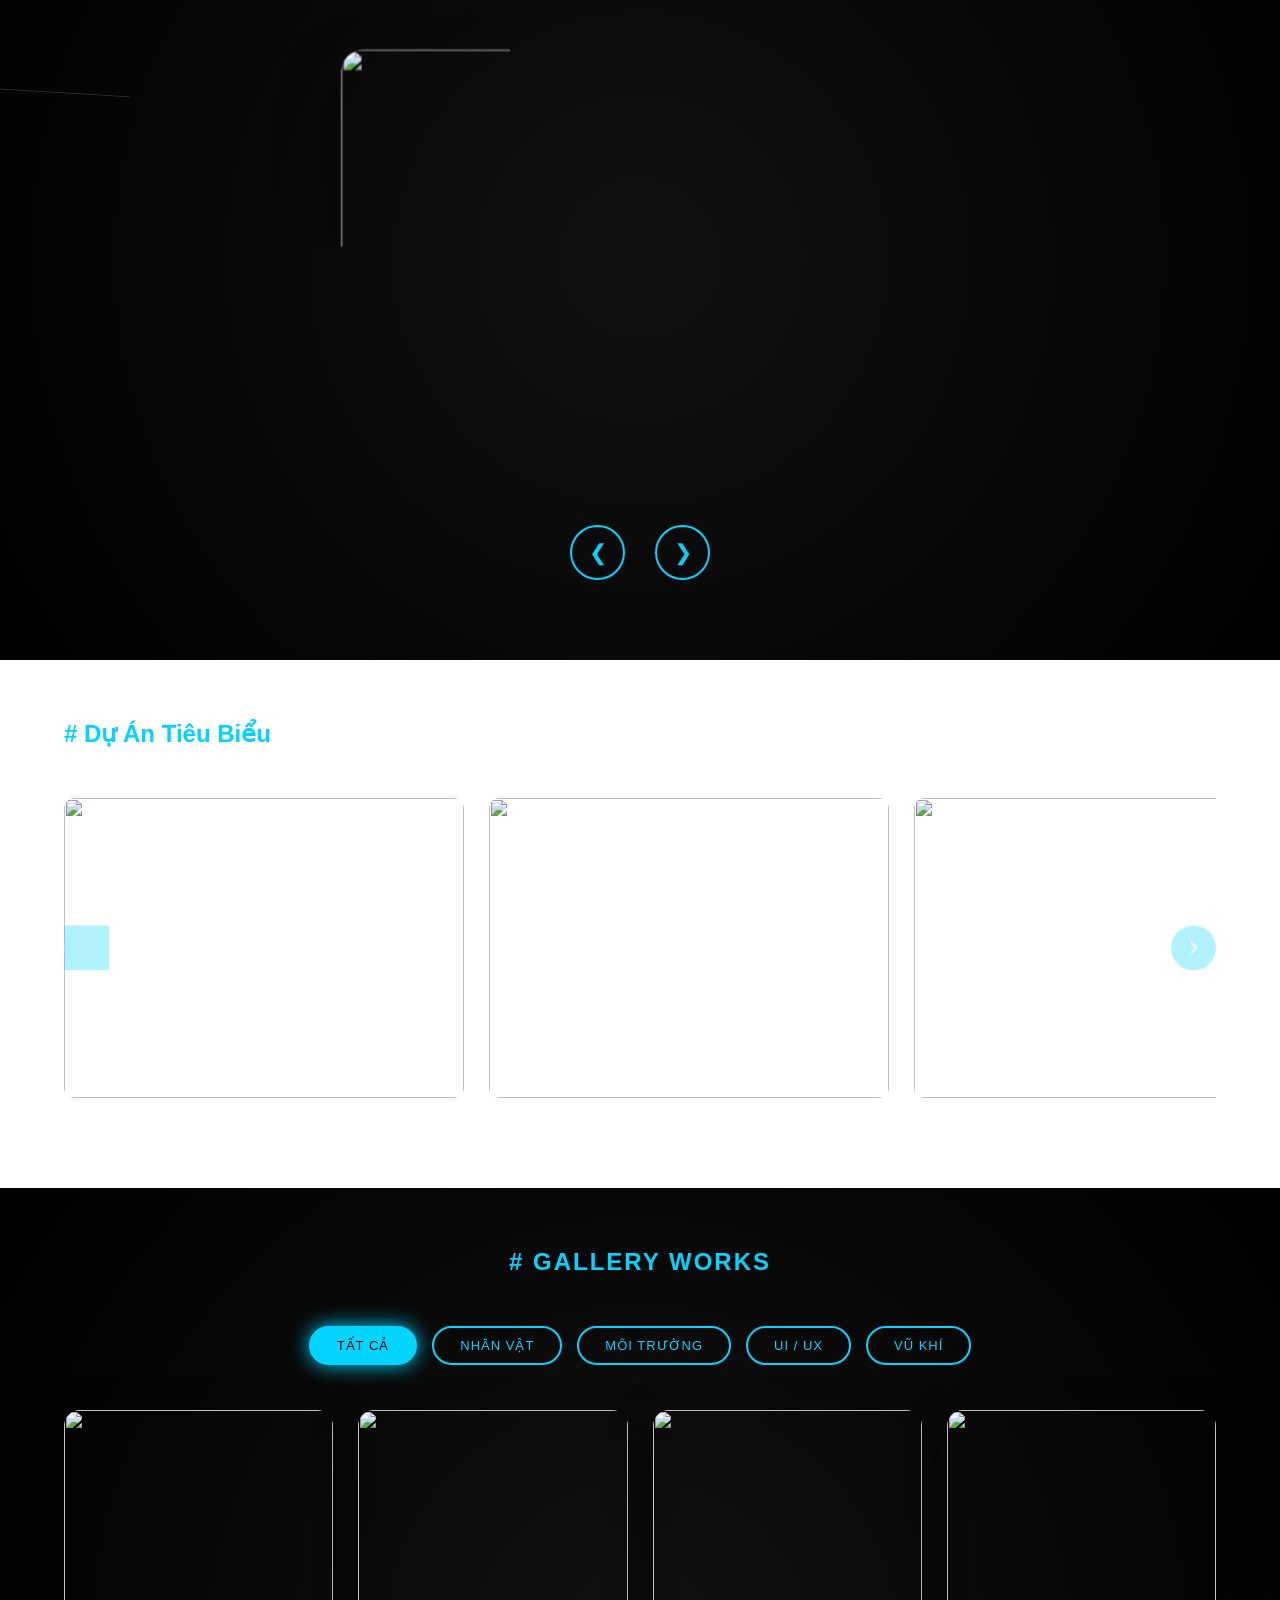
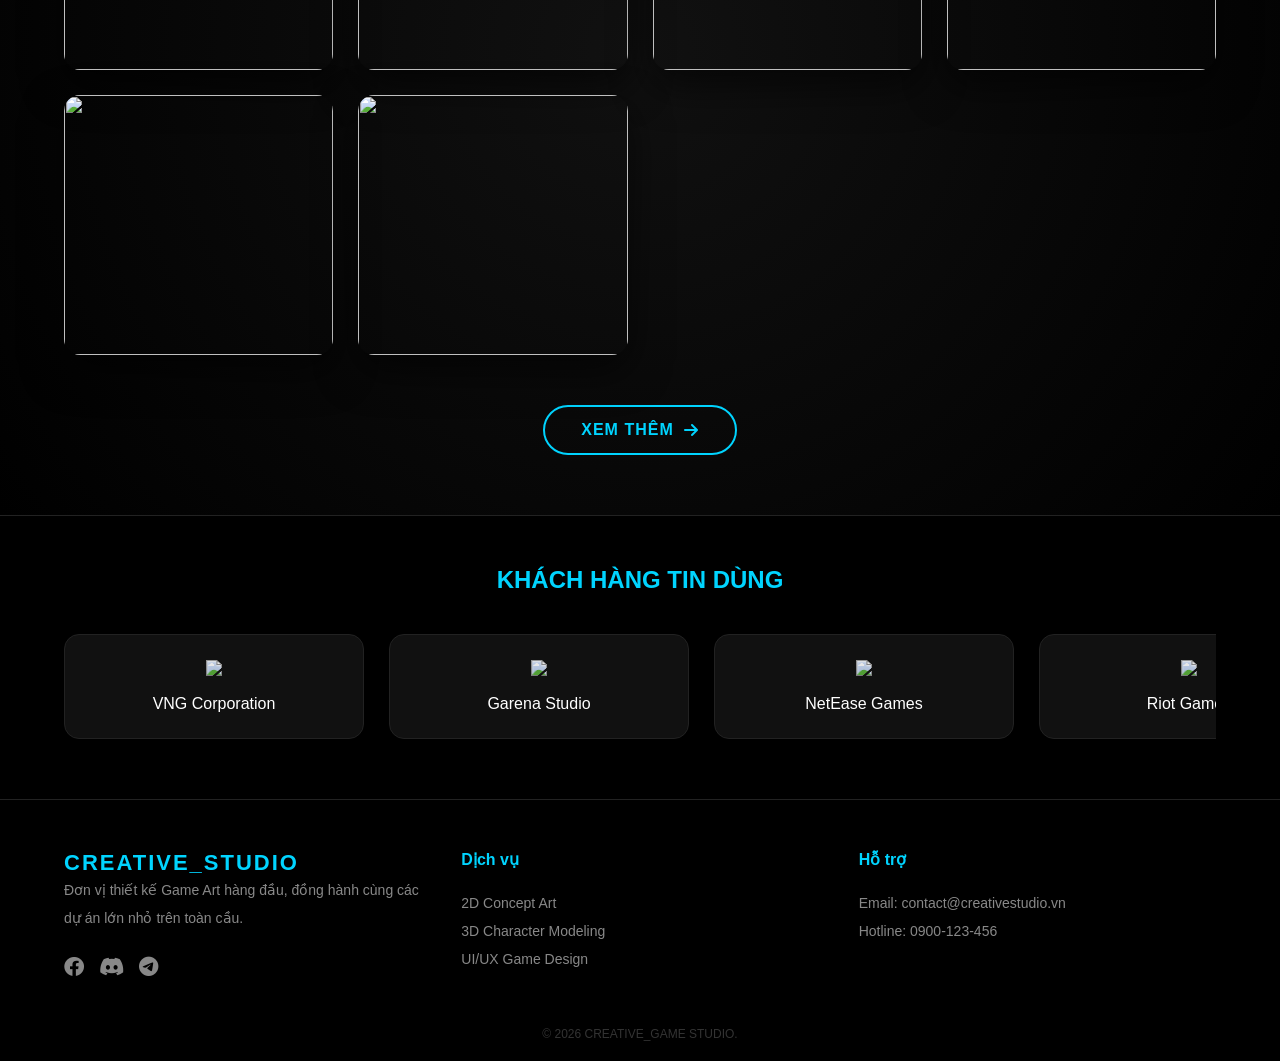
==== commit b1661170: "Chỉnh thêm giao diện" ====
--- a/index.html
+++ b/index.html
@@ -15,14 +15,32 @@
 <body>
 
     <header class="section-inner header-container">
-        <div class="logo">CREATIVE_STUDIO</div>
+        <div class="logo">
+            <a href="#">
+                <img src="./assets/images/logo.png" alt="Creative Studio Logo">
+            </a>
+        </div>
+
         <ul class="nav-menu">
             <li><a href="#">Trang chủ</a></li>
             <li><a href="#characters">Nhân vật</a></li>
+            <li><a href="#gallery">Gallery</a></li>
             <li><a href="#projects">Dự án</a></li>
             <li><a href="#contact">Liên hệ</a></li>
         </ul>
-        <div class="user-area"><i class="fas fa-user-circle" style="font-size: 24px;"></i></div>
+
+        <div class="user-area">
+            <div class="user-toggle">
+                <i class="fas fa-user-circle"></i>
+            </div>
+
+            <div class="user-dropdown">
+                <a href="#"><i class="fas fa-user"></i> Hồ sơ</a>
+                <a href="#"><i class="fas fa-cog"></i> Cài đặt</a>
+                <a href="#"><i class="fas fa-sign-out-alt"></i> Đăng xuất</a>
+            </div>
+        </div>
+
     </header>
 
     <div class="announcement">
@@ -221,6 +239,80 @@
                     class="fas fa-chevron-right"></i></button>
         </div>
     </section>
+
+    <section class="section section-inner gallery-section" id="gallery">
+        <h2 class="gallery-title"># GALLERY WORKS</h2>
+
+        <!-- TABS -->
+        <div class="gallery-tabs">
+            <button class="tab-btn active" data-filter="all">TẤT CẢ</button>
+            <button class="tab-btn" data-filter="character">NHÂN VẬT</button>
+            <button class="tab-btn" data-filter="environment">MÔI TRƯỜNG</button>
+            <button class="tab-btn" data-filter="ui">UI / UX</button>
+            <button class="tab-btn" data-filter="weapon">VŨ KHÍ</button>
+        </div>
+
+        <!-- GRID -->
+        <div class="gallery-grid">
+            <div class="gallery-item" data-category="character">
+                <img src="https://images.unsplash.com/photo-1560253023-3ec5d502959f?w=800">
+                <div class="gallery-overlay">
+                    <h3>Cyber Warrior</h3>
+                    <p>Character Design</p>
+                </div>
+            </div>
+
+            <div class="gallery-item" data-category="environment">
+                <img src="https://images.unsplash.com/photo-1542751110-97427bbecf20?w=800">
+                <div class="gallery-overlay">
+                    <h3>Fantasy Valley</h3>
+                    <p>Environment</p>
+                </div>
+            </div>
+
+            <div class="gallery-item" data-category="ui">
+                <img src="https://images.unsplash.com/photo-1511512578047-dfb367046420?w=800">
+                <div class="gallery-overlay">
+                    <h3>Mobile UI</h3>
+                    <p>Game Interface</p>
+                </div>
+            </div>
+
+            <div class="gallery-item" data-category="weapon">
+                <img src="https://images.unsplash.com/photo-1542751439-74a96120ef74?w=800">
+                <div class="gallery-overlay">
+                    <h3>Weapon Skins</h3>
+                    <p>AAA Quality</p>
+                </div>
+            </div>
+
+            <div class="gallery-item" data-category="environment">
+                <img src="https://images.unsplash.com/photo-1580234811497-9bd7fd2f357d?w=800">
+                <div class="gallery-overlay">
+                    <h3>Ancient Temple</h3>
+                    <p>High-res Texture</p>
+                </div>
+            </div>
+
+            <div class="gallery-item" data-category="character">
+                <img src="https://images.unsplash.com/photo-1614027164847-1b2809eb18e4?w=800">
+                <div class="gallery-overlay">
+                    <h3>Dark Mage</h3>
+                    <p>Magic Effect</p>
+                </div>
+            </div>
+        </div>
+
+        <!-- XEM THÊM -->
+        <div class="gallery-more">
+            <a href="#" class="gallery-btn">
+                XEM THÊM
+                <i class="fas fa-arrow-right"></i>
+            </a>
+        </div>
+    </section>
+
+
     <section class=" section section-inner client-section">
         <h2 style="text-align:center;color:var(--primary);margin-bottom:30px">
             KHÁCH HÀNG TIN DÙNG
@@ -321,6 +413,7 @@
     <!-- JS CỦA BẠN (NẾU CÓ) -->
     <script src="./assets/js/script.js"></script>
     <script src="./assets/js/premiumShowcase.js"></script>
+    <script src="./assets/js/galleryPartner.js"></script>
 
 
 </body>
--- a/assets/css/style.css
+++ b/assets/css/style.css
@@ -14,7 +14,8 @@
 }
 
 body {
-  background: linear-gradient(rgba(8, 8, 8, 0.199), rgba(8, 8, 8, 0.116)),
+  background:
+    linear-gradient(rgba(8, 8, 8, 0.199), rgba(8, 8, 8, 0.116)),
     url("https://images.unsplash.com/photo-1614850523296-d8c1af93d400?w=1600");
   background-size: cover;
   background-position: center;
@@ -36,7 +37,7 @@
   padding: 0 24px;
 }
 
-.header-containe{
+.header-containe {
   max-width: 1874px;
   margin: 0 auto;
   /* padding: 0 5%; */
@@ -157,6 +158,75 @@
   }
 }
 
+/* ===== LOGO IMAGE ===== */
+.logo {
+  display: flex;
+  align-items: center;
+}
+
+.logo img {
+  height: 60px;
+  width: auto;
+  object-fit: contain;
+  transition: 0.3s;
+  /* background: aliceblue; */
+}
+
+.logo img:hover {
+  transform: scale(1.05);
+  filter: drop-shadow(0 0 8px rgba(0, 212, 255, 0.8));
+}
+
+/* ===== USER DROPDOWN ===== */
+.user-area {
+  position: relative;
+}
+
+.user-toggle {
+  cursor: pointer;
+  font-size: 26px;
+  color: var(--primary);
+}
+
+.user-dropdown {
+  position: absolute;
+  top: 120%;
+  right: 0;
+  min-width: 180px;
+  background: #0c0c0c;
+  border: 1px solid #222;
+  border-radius: 14px;
+  padding: 10px 0;
+  opacity: 0;
+  transform: translateY(-10px);
+  pointer-events: none;
+  transition: 0.3s;
+  box-shadow: 0 15px 40px rgba(0, 0, 0, 0.7);
+  z-index: 1001;
+}
+
+.user-dropdown a {
+  display: flex;
+  align-items: center;
+  gap: 10px;
+  padding: 12px 18px;
+  color: #ccc;
+  text-decoration: none;
+  font-size: 14px;
+  transition: 0.25s;
+}
+
+.user-dropdown a:hover {
+  background: rgba(0, 212, 255, 0.15);
+  color: var(--primary);
+}
+
+.user-area.active .user-dropdown {
+  opacity: 1;
+  transform: translateY(0);
+  pointer-events: auto;
+}
+
 /* === 4. HERO SLIDE === */
 .hero-slider {
   position: relative;
@@ -334,126 +404,125 @@
   box-shadow: 0 0 15px var(--primary);
 }
 
-
 /* ===== PREMIUM 5 SHOWCASE ===== */
 .premium5-showcase {
-    background: radial-gradient(circle at center, #111 0%, #000 100%);
-    padding: 80px 0;
-    perspective: 1800px;
-    overflow: hidden;
+  background: radial-gradient(circle at center, #111 0%, #000 100%);
+  padding: 80px 0;
+  perspective: 1800px;
+  overflow: hidden;
 }
 
 .premium5-title {
-    text-align: center;
-    color: var(--primary);
-    margin-bottom: 50px;
-    letter-spacing: 2px;
+  text-align: center;
+  color: var(--primary);
+  margin-bottom: 50px;
+  letter-spacing: 2px;
 }
 
 /* Viewport */
 .premium5-viewport {
-    position: relative;
-    max-width: 1200px;
-    height: 460px;
-    margin: auto;
-    transform-style: preserve-3d;
+  position: relative;
+  max-width: 1200px;
+  height: 460px;
+  margin: auto;
+  transform-style: preserve-3d;
 }
 
 /* Slide base */
 .premium5-slide {
-    position: absolute;
-    top: 50%;
-    left: 50%;
-    width: 520px;
-    height: 340px;
-    transform: translate(-50%, -50%) scale(0.5);
-    opacity: 0;
-    pointer-events: none;
-    border-radius: 20px;
-    overflow: hidden;
-    transition: all 0.8s cubic-bezier(0.23, 1, 0.32, 1);
-    box-shadow: 0 25px 50px rgba(0,0,0,.6);
-    filter: brightness(0.3);
+  position: absolute;
+  top: 50%;
+  left: 50%;
+  width: 520px;
+  height: 340px;
+  transform: translate(-50%, -50%) scale(0.5);
+  opacity: 0;
+  pointer-events: none;
+  border-radius: 20px;
+  overflow: hidden;
+  transition: all 0.8s cubic-bezier(0.23, 1, 0.32, 1);
+  box-shadow: 0 25px 50px rgba(0, 0, 0, 0.6);
+  filter: brightness(0.3);
 }
 
 .premium5-slide img {
-    width: 100%;
-    height: 100%;
-    object-fit: cover;
+  width: 100%;
+  height: 100%;
+  object-fit: cover;
 }
 
 /* Info */
 .premium5-info {
-    position: absolute;
-    bottom: -120px;
-    width: 100%;
-    padding: 25px;
-    background: linear-gradient(transparent, rgba(0,0,0,.9));
-    text-align: center;
-    transition: .5s;
+  position: absolute;
+  bottom: -120px;
+  width: 100%;
+  padding: 25px;
+  background: linear-gradient(transparent, rgba(0, 0, 0, 0.9));
+  text-align: center;
+  transition: 0.5s;
 }
 
 /* ===== 5 TRẠNG THÁI ===== */
 
 .premium5-slide.is-active {
-    transform: translate(-50%, -50%) scale(1.15);
-    opacity: 1;
-    z-index: 5;
-    filter: brightness(1);
-    pointer-events: auto;
+  transform: translate(-50%, -50%) scale(1.15);
+  opacity: 1;
+  z-index: 5;
+  filter: brightness(1);
+  pointer-events: auto;
 }
 .premium5-slide.is-active .premium5-info {
-    bottom: 0;
+  bottom: 0;
 }
 
 .premium5-slide.is-prev {
-    transform: translate(-135%, -50%) scale(0.85) rotateY(35deg);
-    opacity: 0.7;
-    z-index: 4;
+  transform: translate(-135%, -50%) scale(0.85) rotateY(35deg);
+  opacity: 0.7;
+  z-index: 4;
 }
 
 .premium5-slide.is-next {
-    transform: translate(35%, -50%) scale(0.85) rotateY(-35deg);
-    opacity: 0.7;
-    z-index: 4;
+  transform: translate(35%, -50%) scale(0.85) rotateY(-35deg);
+  opacity: 0.7;
+  z-index: 4;
 }
 
 .premium5-slide.is-far-prev {
-    transform: translate(-215%, -50%) scale(0.65) rotateY(45deg);
-    opacity: 0.4;
-    z-index: 3;
+  transform: translate(-215%, -50%) scale(0.65) rotateY(45deg);
+  opacity: 0.4;
+  z-index: 3;
 }
 
 .premium5-slide.is-far-next {
-    transform: translate(115%, -50%) scale(0.65) rotateY(-45deg);
-    opacity: 0.4;
-    z-index: 3;
+  transform: translate(115%, -50%) scale(0.65) rotateY(-45deg);
+  opacity: 0.4;
+  z-index: 3;
 }
 
 /* Controls */
 .premium5-controls {
-    display: flex;
-    justify-content: center;
-    gap: 30px;
-    margin-top: 50px;
+  display: flex;
+  justify-content: center;
+  gap: 30px;
+  margin-top: 50px;
 }
 
 .p5-btn {
-    width: 55px;
-    height: 55px;
-    border-radius: 50%;
-    border: 2px solid var(--primary);
-    background: transparent;
-    color: var(--primary);
-    font-size: 22px;
-    cursor: pointer;
-    transition: .3s;
+  width: 55px;
+  height: 55px;
+  border-radius: 50%;
+  border: 2px solid var(--primary);
+  background: transparent;
+  color: var(--primary);
+  font-size: 22px;
+  cursor: pointer;
+  transition: 0.3s;
 }
 
 .p5-btn:hover {
-    background: var(--primary);
-    color: #000;
-    box-shadow: 0 0 15px var(--primary);
+  background: var(--primary);
+  color: #000;
+  box-shadow: 0 0 15px var(--primary);
 }
 
 /* === 7. ZOOM GALLERY === */
@@ -548,60 +617,204 @@
 /* === PARTNER & CLIENT SLIDES === */
 .partner-section,
 .client-section {
-    padding: 50px 5%;
-    background: #000;
-    border-top: 1px solid #222;
+  padding: 50px 5%;
+  background: #000;
+  border-top: 1px solid #222;
 }
 
 .partner-track {
-    display: flex;
-    gap: 60px;
-    animation: partner-scroll 25s linear infinite;
-    align-items: center;
+  display: flex;
+  gap: 60px;
+  animation: partner-scroll 25s linear infinite;
+  align-items: center;
 }
 
 .partner-track img {
-    height: 50px;
-    opacity: 0.7;
-    transition: 0.3s;
-    filter: grayscale(100%);
+  height: 50px;
+  opacity: 0.7;
+  transition: 0.3s;
+  filter: grayscale(100%);
 }
 
 .partner-track img:hover {
-    opacity: 1;
-    filter: grayscale(0%);
+  opacity: 1;
+  filter: grayscale(0%);
 }
 
 @keyframes partner-scroll {
-    from {
-        transform: translateX(0);
-    }
-
-    to {
-        transform: translateX(-50%);
-    }
+  from {
+    transform: translateX(0);
+  }
+
+  to {
+    transform: translateX(-50%);
+  }
 }
 
 /* CLIENT SLIDER */
 .client-card {
-    background: #111;
-    border: 1px solid #222;
-    border-radius: 15px;
-    padding: 25px;
-    text-align: center;
-    transition: 0.3s;
+  background: #111;
+  border: 1px solid #222;
+  border-radius: 15px;
+  padding: 25px;
+  text-align: center;
+  transition: 0.3s;
 }
 
 .client-card:hover {
-    transform: translateY(-5px);
-    border-color: var(--primary);
+  transform: translateY(-5px);
+  border-color: var(--primary);
 }
 
 .client-card img {
-    height: 60px;
-    margin-bottom: 15px;
-    opacity: 0.9;
+  height: 60px;
+  margin-bottom: 15px;
+  opacity: 0.9;
 }
 .slick-slide {
   margin-left: 15px;
-}+}
+
+/* ===== GALLERY SECTION ===== */
+.gallery-section {
+  background: radial-gradient(circle at center, #111 0%, #000 100%);
+}
+
+.gallery-title {
+  text-align: center;
+  color: var(--primary);
+  margin-bottom: 50px;
+  letter-spacing: 2px;
+}
+
+.gallery-grid {
+  display: grid;
+  grid-template-columns: repeat(auto-fit, minmax(260px, 1fr));
+  gap: 25px;
+}
+
+.gallery-item {
+  position: relative;
+  height: 260px;
+  border-radius: 16px;
+  overflow: hidden;
+  cursor: pointer;
+  box-shadow: 0 15px 40px rgba(0, 0, 0, 0.6);
+}
+
+.gallery-item img {
+  width: 100%;
+  height: 100%;
+  object-fit: cover;
+  transition: 0.6s;
+}
+
+.gallery-item:hover img {
+  transform: scale(1.12);
+}
+
+.gallery-overlay {
+  position: absolute;
+  inset: 0;
+  background: linear-gradient(transparent, rgba(0, 0, 0, 0.85));
+  display: flex;
+  flex-direction: column;
+  justify-content: flex-end;
+  padding: 20px;
+  opacity: 0;
+  transition: 0.4s;
+}
+
+.gallery-item:hover .gallery-overlay {
+  opacity: 1;
+}
+
+.gallery-overlay h3 {
+  color: var(--primary);
+  margin-bottom: 5px;
+}
+
+.gallery-overlay p {
+  font-size: 13px;
+  color: #ccc;
+}
+
+/* ===== GALLERY VIEW MORE BUTTON ===== */
+.gallery-more {
+  margin-top: 50px;
+  text-align: center;
+}
+
+.gallery-btn {
+  display: inline-flex;
+  align-items: center;
+  gap: 10px;
+  padding: 14px 36px;
+  border-radius: 999px;
+  border: 2px solid var(--primary);
+  color: var(--primary);
+  font-weight: 600;
+  letter-spacing: 1px;
+  text-decoration: none;
+  transition: 0.35s;
+  background: transparent;
+  box-shadow: 0 0 0 rgba(0, 212, 255, 0);
+}
+
+.gallery-btn i {
+  transition: 0.35s;
+}
+
+.gallery-btn:hover {
+  background: var(--primary);
+  color: #000;
+  box-shadow: 0 0 20px rgba(0, 212, 255, 0.8);
+}
+
+.gallery-btn:hover i {
+  transform: translateX(6px);
+}
+
+/* ===== GALLERY TABS ===== */
+.gallery-tabs {
+  display: flex;
+  justify-content: center;
+  flex-wrap: wrap;
+  gap: 15px;
+  margin-bottom: 45px;
+}
+
+.tab-btn {
+  padding: 10px 26px;
+  border-radius: 999px;
+  border: 2px solid var(--primary);
+  background: transparent;
+  color: var(--primary);
+  font-size: 13px;
+  letter-spacing: 1px;
+  cursor: pointer;
+  transition: 0.35s;
+}
+
+.tab-btn:hover {
+  background: var(--primary);
+  color: #000;
+  box-shadow: 0 0 15px var(--primary);
+}
+
+.tab-btn.active {
+  background: var(--primary);
+  color: #000;
+  box-shadow: 0 0 20px var(--primary);
+}
+
+/* Animation filter */
+.gallery-item {
+  transition: 0.4s;
+}
+
+.gallery-item.hide {
+  opacity: 0;
+  transform: scale(0.8);
+  pointer-events: none;
+}
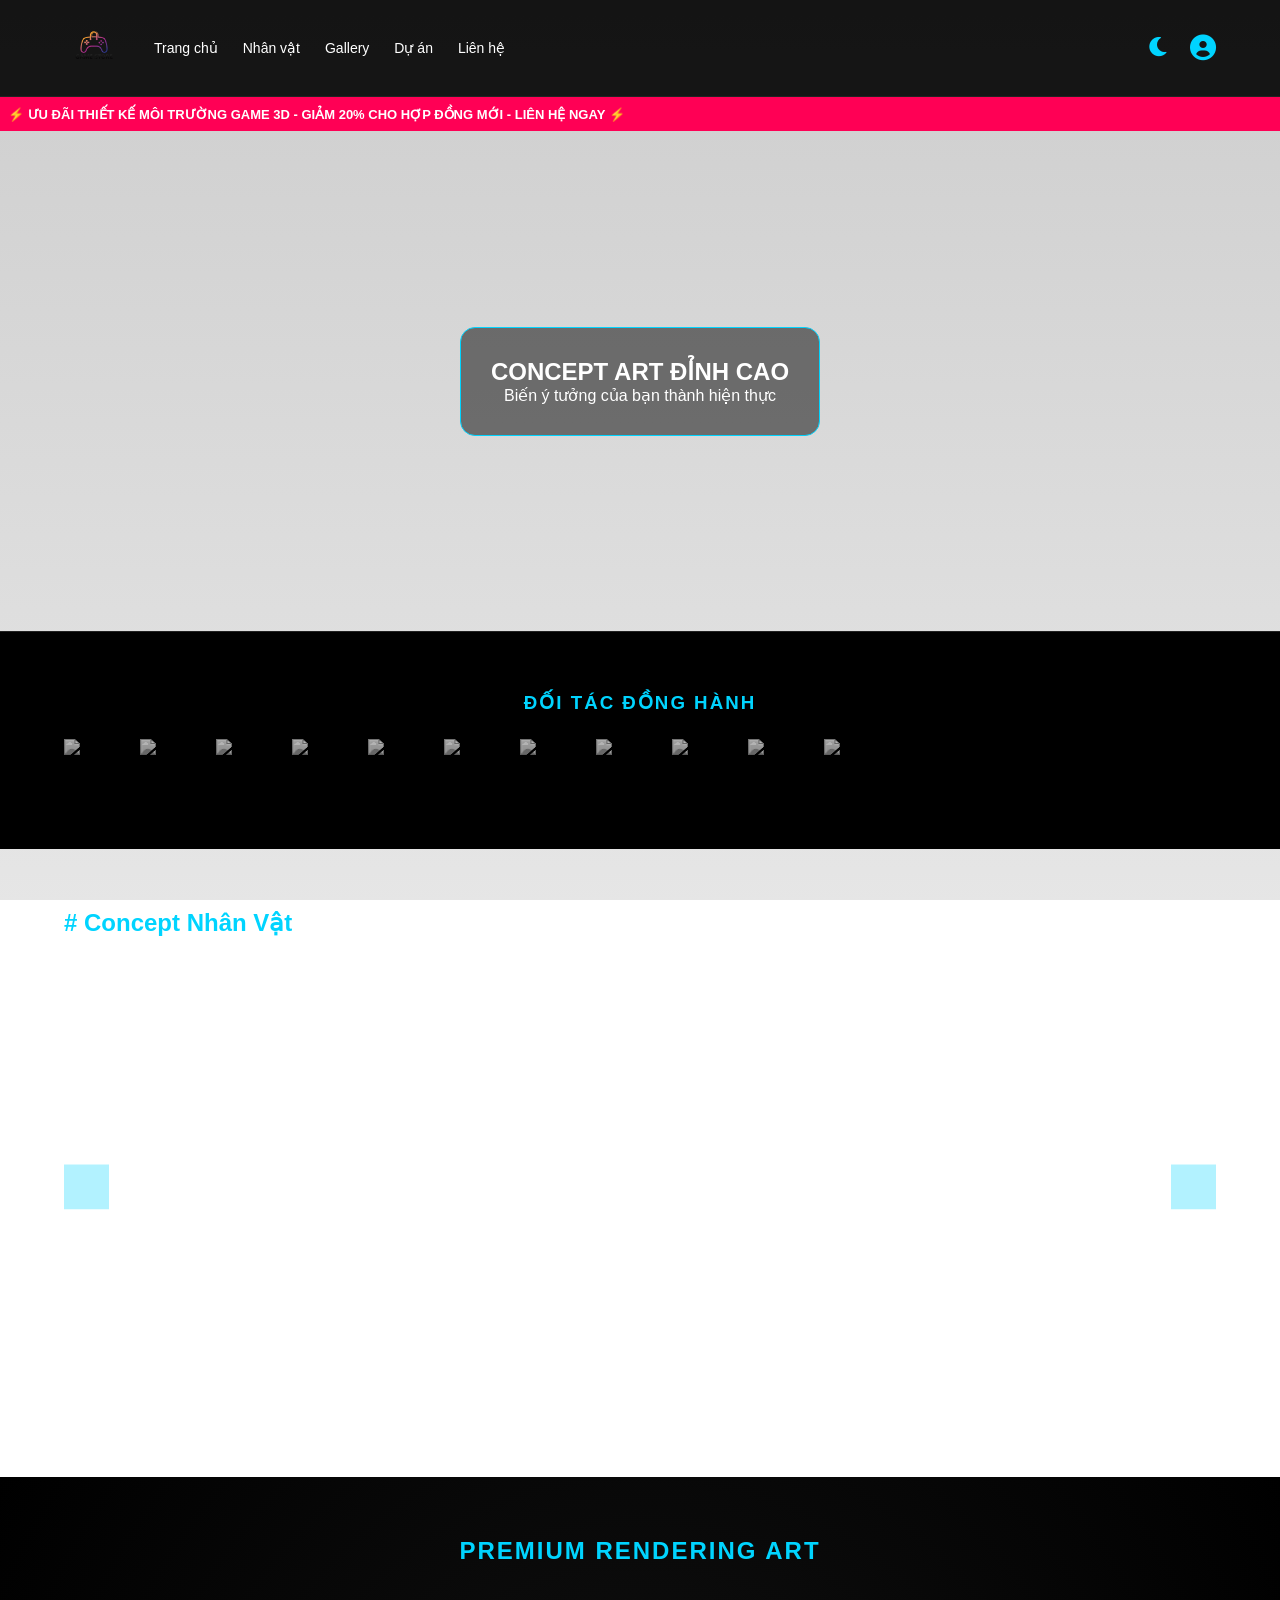
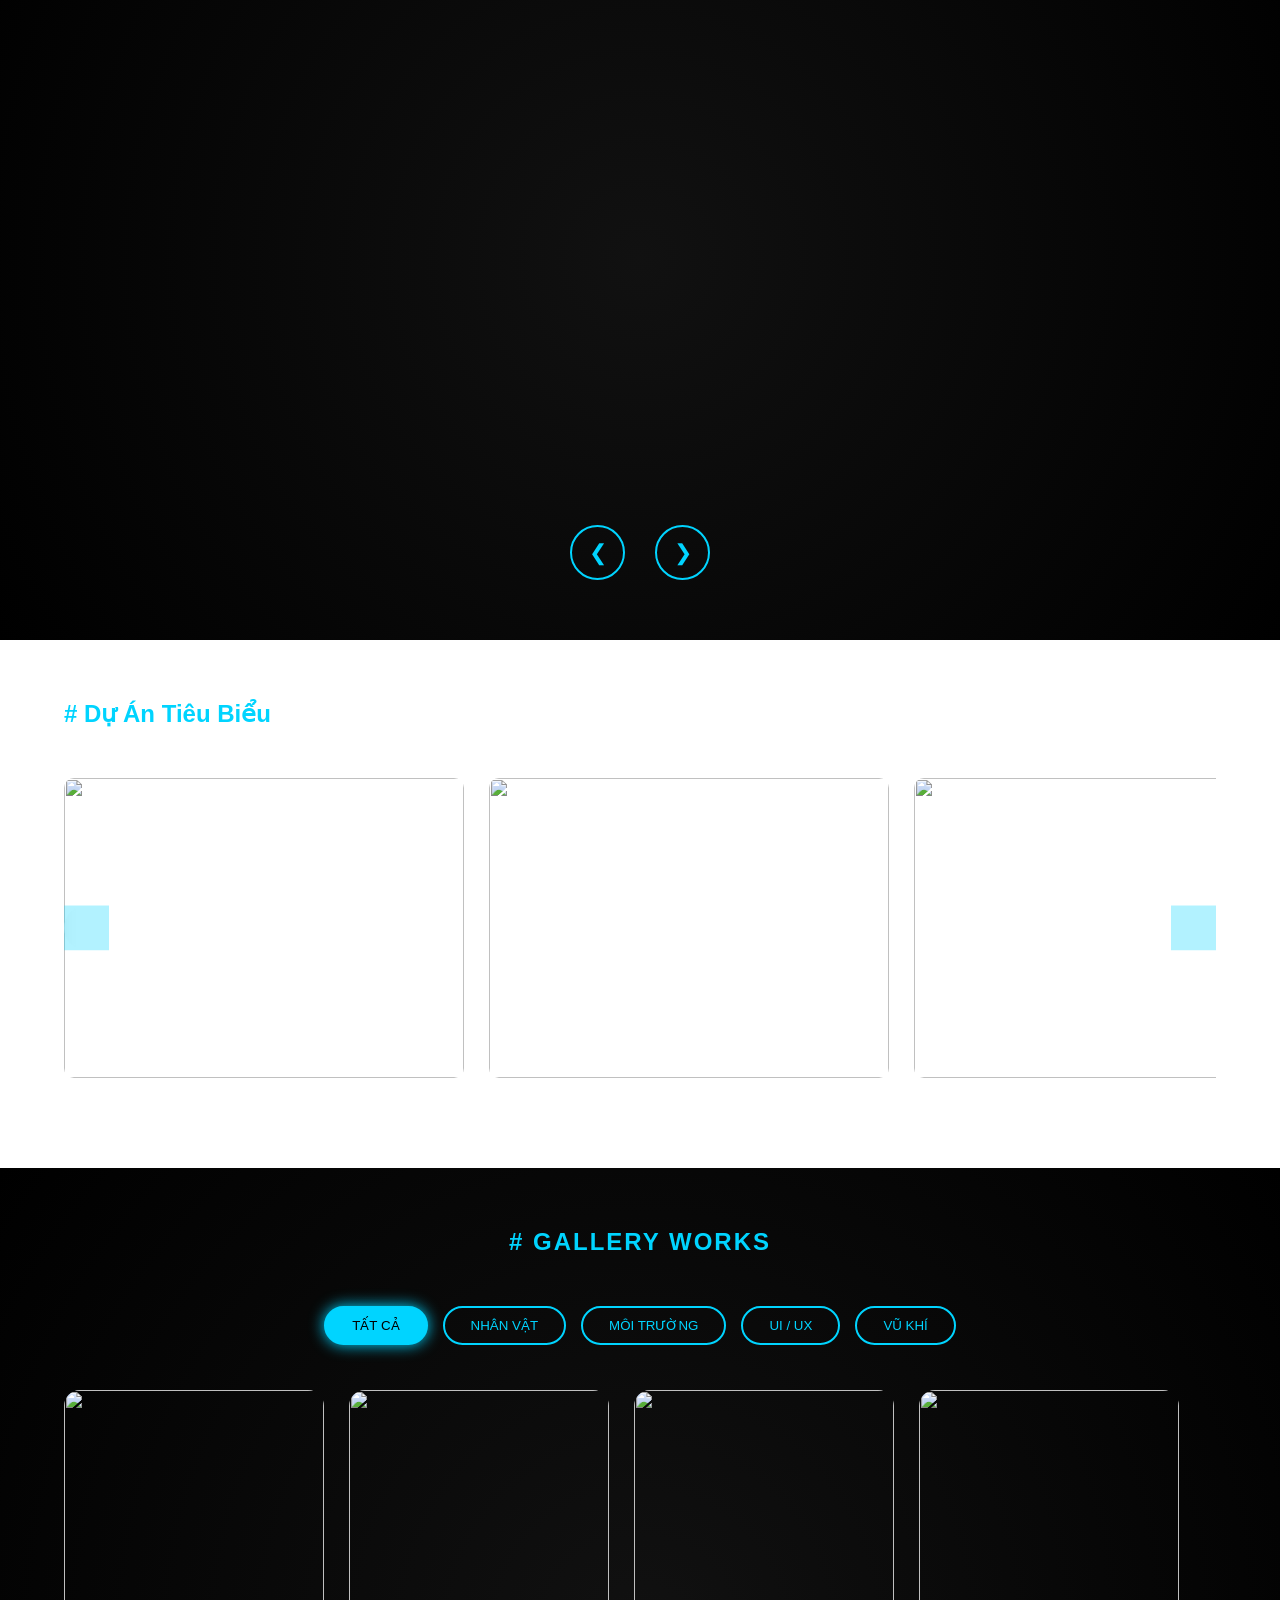
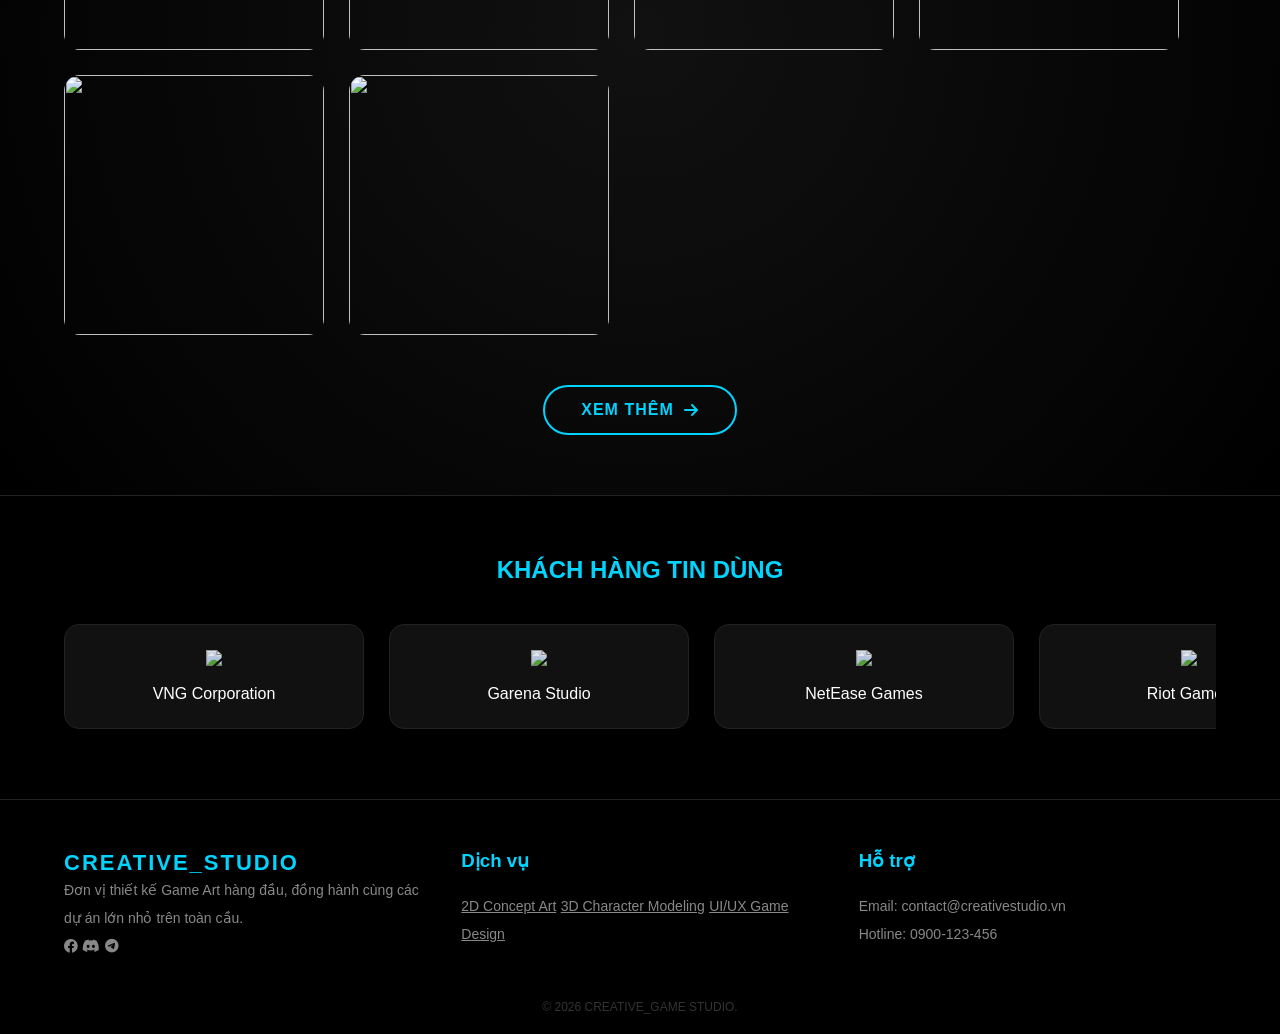
==== commit 63eb4228: "Cập nhật js mới" ====
--- a/index.html
+++ b/index.html
@@ -5,7 +5,9 @@
     <meta charset="UTF-8">
     <meta name="viewport" content="width=device-width, initial-scale=1.0">
     <title>Game Art Studio - Professional Slides</title>
-    <link rel="stylesheet" href="./assets/css/style.css">
+    <!-- <link rel="stylesheet" href="./assets/css/last-style.css"> 
+    <link rel="stylesheet" href="./assets/css/style.css">  -->
+    <link rel="stylesheet" href="./assets/css/combined-style.css">
     <link rel="stylesheet" href="https://cdnjs.cloudflare.com/ajax/libs/font-awesome/6.0.0/css/all.min.css">
     <link rel="stylesheet" href="https://cdn.jsdelivr.net/npm/slick-carousel@1.8.1/slick/slick.css">
     <link rel="stylesheet" href="https://cdn.jsdelivr.net/npm/slick-carousel@1.8.1/slick/slick-theme.css">
@@ -15,33 +17,41 @@
 <body>
 
     <header class="section-inner header-container">
-        <div class="logo">
-            <a href="#">
-                <img src="./assets/images/logo.png" alt="Creative Studio Logo">
-            </a>
-        </div>
-
-        <ul class="nav-menu">
-            <li><a href="#">Trang chủ</a></li>
-            <li><a href="#characters">Nhân vật</a></li>
-            <li><a href="#gallery">Gallery</a></li>
-            <li><a href="#projects">Dự án</a></li>
-            <li><a href="#contact">Liên hệ</a></li>
-        </ul>
-
-        <div class="user-area">
-            <div class="user-toggle">
-                <i class="fas fa-user-circle"></i>
-            </div>
-
-            <div class="user-dropdown">
-                <a href="#"><i class="fas fa-user"></i> Hồ sơ</a>
-                <a href="#"><i class="fas fa-cog"></i> Cài đặt</a>
-                <a href="#"><i class="fas fa-sign-out-alt"></i> Đăng xuất</a>
-            </div>
-        </div>
-
+        <div class="header-wrapper">
+            <div class="logo">
+                <a href="#">
+                    <img src="./assets/images/logo.png" alt="Creative Studio Logo">
+                </a>
+            </div>
+            <!-- MENU WRAPPER -->
+            <div class="menu-wrapper">
+                <ul class="nav-menu">
+                    <li><a href="#">Trang chủ</a></li>
+                    <li><a href="#characters">Nhân vật</a></li>
+                    <li><a href="#gallery">Gallery</a></li>
+                    <li><a href="#projects">Dự án</a></li>
+                    <li><a href="#contact">Liên hệ</a></li>
+                </ul>
+            </div>
+            <div class="header-theme">
+                <div class="theme-toggle" id="themeToggle">
+                    <i class="fas fa-moon"></i>
+                </div>
+                <div class="user-area">
+                    <div class="user-toggle">
+                        <i class="fas fa-user-circle"></i>
+                    </div>
+
+                    <div class="user-dropdown">
+                        <a href="#"><i class="fas fa-user"></i> Hồ sơ</a>
+                        <a href="#"><i class="fas fa-cog"></i> Cài đặt</a>
+                        <a href="#"><i class="fas fa-sign-out-alt"></i> Đăng xuất</a>
+                    </div>
+                </div>
+            </div>
+        </div>
     </header>
+
 
     <div class="announcement">
         <p>⚡ ƯU ĐÃI THIẾT KẾ MÔI TRƯỜNG GAME 3D - GIẢM 20% CHO HỢP ĐỒNG MỚI - LIÊN HỆ NGAY ⚡</p>
@@ -142,6 +152,30 @@
                         </div>
                     </div>
                 </div>
+                    <div class="slide-item">
+                        <div class="card">
+                            <div class="card-inner">
+                                <div class="card-front"><img
+                                        src="https://images.unsplash.com/photo-1538481199705-c710c4e965fc?w=400"></div>
+                                <div class="card-back">
+                                    <h3>Shadow Assassin</h3>
+                                    <p>Di chuyển trong bóng tối</p>
+                                </div>
+                            </div>
+                        </div>
+                    </div>
+                    <div class="slide-item">
+                        <div class="card">
+                            <div class="card-inner">
+                                <div class="card-front"><img
+                                        src="https://images.unsplash.com/photo-1552820728-8b83bb6b773f?w=400"></div>
+                                <div class="card-back">
+                                    <h3>Viking Spirit</h3>
+                                    <p>Thiết kế cổ điển mạnh mẽ</p>
+                                </div>
+                            </div>
+                        </div>
+                    </div>
             </div>
             <button class="nav-btn next-btn" onclick="slide('char-slider', 1)"><i
                     class="fas fa-chevron-right"></i></button>
@@ -414,6 +448,7 @@
     <script src="./assets/js/script.js"></script>
     <script src="./assets/js/premiumShowcase.js"></script>
     <script src="./assets/js/galleryPartner.js"></script>
+    <script src="./assets/js/themetoggle.js"></script>
 
 
 </body>
--- a/assets/css/last-style.css
+++ b/assets/css/last-style.css
@@ -0,0 +1,606 @@
+/* === 1. GLOBAL & COLORS === */
+:root {
+  --primary: #00d4ff;
+  --secondary: #ff0055;
+  --dark: #080808;
+  --card-bg: #151515;
+  --gray: #888;
+}
+
+* {
+  margin: 0;
+  padding: 0;
+  box-sizing: border-box;
+}
+
+body {
+  background:
+    linear-gradient(rgba(8, 8, 8, 0.2), rgba(8, 8, 8, 0.1)),
+    url("https://images.unsplash.com/photo-1614850523296-d8c1af93d400?w=1600");
+  background-size: cover;
+  background-position: center;
+  background-attachment: fixed;
+  color: #fff;
+  font-family: "Inter", sans-serif;
+  overflow-x: hidden;
+  scroll-behavior: smooth;
+}
+
+.section {
+  padding: clamp(48px, 6vw, 80px) 0;
+  position: relative;
+}
+
+.section-inner {
+  max-width: 1874px;
+  margin: auto;
+  padding: 0 24px;
+}
+
+.header-containe {
+  max-width: 1874px;
+  margin: auto;
+}
+
+/* === 2. SLIDER BASE COMPONENTS === */
+.slider-wrapper {
+  position: relative;
+  width: 100%;
+  overflow: hidden;
+  padding: 20px 0;
+}
+
+.slider-container {
+  display: flex;
+  gap: 25px;
+  overflow-x: auto;
+  scroll-behavior: smooth;
+  scrollbar-width: none;
+  padding: 10px 0;
+}
+
+.slider-container::-webkit-scrollbar {
+  display: none;
+}
+
+.slide-item {
+  flex: 0 0 300px;
+  transition: 0.3s;
+}
+
+.nav-btn {
+  position: absolute;
+  top: 50%;
+  transform: translateY(-50%);
+  width: 45px;
+  height: 45px;
+  border-radius: 50%;
+  background: rgba(0, 212, 255, 0.3);
+  border: none;
+  color: #fff;
+  cursor: pointer;
+  z-index: 10;
+  transition: 0.3s;
+  backdrop-filter: blur(5px);
+}
+
+.nav-btn:hover {
+  background: var(--primary);
+  color: #000;
+}
+
+.prev-btn {
+  left: 0;
+}
+.next-btn {
+  right: 0;
+}
+
+/* === 3. HEADER & NAVIGATION === */
+header {
+  display: flex;
+  justify-content: space-between;
+  align-items: center;
+  padding: 15px 5% !important;
+  background: rgba(0, 0, 0, 0.9);
+  position: sticky;
+  top: 0;
+  z-index: 1000;
+  border-bottom: 1px solid #222;
+}
+
+.logo {
+  display: flex;
+  align-items: center;
+  font-size: 22px;
+  font-weight: 900;
+  color: var(--primary);
+  letter-spacing: 2px;
+}
+
+.logo img {
+  height: 60px;
+  width: auto;
+  object-fit: contain;
+  transition: 0.3s;
+}
+
+.logo img:hover {
+  transform: scale(1.05);
+  filter: drop-shadow(0 0 8px rgba(0, 212, 255, 0.8));
+}
+
+.nav-menu {
+  display: flex;
+  list-style: none;
+  gap: 25px;
+}
+
+.nav-menu a {
+  color: #fff;
+  text-decoration: none;
+  font-size: 14px;
+  transition: 0.3s;
+}
+
+.nav-menu a:hover {
+  color: var(--primary);
+}
+.user-dropdown {
+  position: absolute;
+  top: 120%;
+  right: 0;
+  min-width: 180px;
+  background: #0c0c0c;
+  border: 1px solid #222;
+  border-radius: 14px;
+  padding: 10px 0;
+  opacity: 0;
+  transform: translateY(-10px);
+  pointer-events: none;
+  transition: 0.3s;
+  z-index: 1001;
+}
+
+.user-area.active .user-dropdown {
+  opacity: 1;
+  transform: translateY(0);
+  pointer-events: auto;
+}
+.header-wrapper {
+  display: flex;
+  align-items: center;
+  gap: 30px;
+  width: 100%;
+}
+.header-theme {
+  display: flex;
+  align-items: center;
+  gap: 20px; /* giãn giữa moon & user */
+  margin-left: auto; /* đẩy sang phải */
+}
+
+/* === 4. ANNOUNCEMENT BAR === */
+.announcement {
+  background: var(--secondary);
+  padding: 8px;
+  overflow: hidden;
+  white-space: nowrap;
+}
+
+.announcement p {
+  display: inline-block;
+  font-size: 13px;
+  font-weight: bold;
+  animation: marquee 15s linear infinite;
+}
+
+@keyframes marquee {
+  from {
+    transform: translateX(100%);
+  }
+  to {
+    transform: translateX(-100%);
+  }
+}
+
+/* === 5. THEME TOGGLE === */
+.theme-toggle {
+  margin-left: 20px;
+  font-size: 22px;
+  cursor: pointer;
+  color: var(--primary);
+  transition: 0.3s;
+}
+
+.theme-toggle:hover {
+  transform: rotate(20deg) scale(1.1);
+  filter: drop-shadow(0 0 8px rgba(0, 212, 255, 0.8));
+}
+
+/* === 6. LIGHT MODE === */
+body.light-mode {
+  background: #f4f6f8;
+  color: #111;
+}
+
+body.light-mode header {
+  background: rgba(255, 255, 255, 0.9);
+  border-bottom: 1px solid #ddd;
+}
+
+body.light-mode .nav-menu a {
+  color: #111;
+}
+body.light-mode .nav-menu a:hover {
+  color: var(--secondary);
+}
+
+body.light-mode .user-dropdown {
+  background: #fff;
+  border-color: #ddd;
+}
+
+body.light-mode .user-dropdown a {
+  color: #333;
+}
+
+body.light-mode footer,
+body.light-mode .gallery-section,
+body.light-mode .partner-section,
+body.light-mode .client-section {
+  background: #fff;
+}
+
+/* === 7. USER DROPDOWN === */
+.user-area {
+  position: relative;
+}
+
+.user-toggle {
+  font-size: 26px;
+  cursor: pointer;
+  color: var(--primary);
+}
+
+.user-dropdown {
+  position: absolute;
+  top: 120%;
+  right: 0;
+  min-width: 180px;
+  background: #0c0c0c;
+  border: 1px solid #222;
+  border-radius: 14px;
+  padding: 10px 0;
+  opacity: 0;
+  transform: translateY(-10px);
+  pointer-events: none;
+  transition: 0.3s;
+  box-shadow: 0 15px 40px rgba(0, 0, 0, 0.7);
+  z-index: 1001;
+}
+
+.user-dropdown a {
+  display: flex;
+  align-items: center;
+  gap: 10px;
+  padding: 12px 18px;
+  color: #ccc;
+  font-size: 14px;
+  text-decoration: none;
+  transition: 0.25s;
+}
+
+.user-dropdown a:hover {
+  background: rgba(0, 212, 255, 0.15);
+  color: var(--primary);
+}
+
+.user-area.active .user-dropdown {
+  opacity: 1;
+  transform: translateY(0);
+  pointer-events: auto;
+}
+/* === 8. HERO SLIDER === */
+.hero-slider {
+  position: relative;
+  height: 500px;
+  overflow: hidden;
+}
+
+.hero-slide {
+  position: absolute;
+  inset: 0;
+  opacity: 0;
+  transition: 1s;
+  background-size: cover;
+  background-position: center;
+  display: flex;
+  align-items: center;
+  justify-content: center;
+}
+
+.hero-slide.active {
+  opacity: 1;
+}
+
+.hero-content {
+  text-align: center;
+  z-index: 5;
+  background: rgba(0, 0, 0, 0.5);
+  padding: 30px;
+  border-radius: 15px;
+  border: 1px solid var(--primary);
+}
+/* === 9. CHARACTER CARDS === */
+.card {
+  height: 400px;
+  perspective: 1000px;
+}
+
+.card-inner {
+  width: 100%;
+  height: 100%;
+  transition: transform 0.6s;
+  transform-style: preserve-3d;
+  position: relative;
+}
+
+.card:hover .card-inner {
+  transform: rotateY(180deg);
+}
+
+.card-front,
+.card-back {
+  position: absolute;
+  inset: 0;
+  backface-visibility: hidden;
+  border-radius: 15px;
+  overflow: hidden;
+}
+
+.card-front img {
+  width: 100%;
+  height: 100%;
+  object-fit: cover;
+}
+
+.card-back {
+  background: var(--primary);
+  color: #000;
+  transform: rotateY(180deg);
+  display: flex;
+  align-items: center;
+  justify-content: center;
+  padding: 20px;
+}
+/* === 10. 3D SHOWCASE SLIDE === */
+.showcase-section {
+  background: radial-gradient(circle, #111, #000);
+  perspective: 1500px;
+  padding: 80px 0;
+}
+
+.showcase-container {
+  position: relative;
+  max-width: 1100px;
+  height: 400px;
+  margin: auto;
+  transform-style: preserve-3d;
+}
+
+.showcase-item {
+  position: absolute;
+  width: 550px;
+  height: 350px;
+  left: 50%;
+  top: 50%;
+  transform: translate(-50%, -50%);
+  border-radius: 20px;
+  overflow: hidden;
+  box-shadow: 0 25px 50px rgba(0, 0, 0, 0.6);
+  transition: 0.7s cubic-bezier(0.23, 1, 0.32, 1);
+  filter: brightness(0.4);
+}
+
+.showcase-item img {
+  width: 100%;
+  height: 100%;
+  object-fit: cover;
+}
+
+.showcase-item.active {
+  transform: translate(-50%, -50%) scale(1.1);
+  filter: brightness(1);
+  z-index: 10;
+}
+
+.showcase-item.prev {
+  transform: translate(-105%, -50%) scale(0.8) rotateY(30deg);
+  opacity: 0.5;
+}
+
+.showcase-item.next {
+  transform: translate(5%, -50%) scale(0.8) rotateY(-30deg);
+  opacity: 0.5;
+}
+/* === 11. PREMIUM 5 SHOWCASE === */
+.premium5-showcase {
+  background: radial-gradient(circle, #111, #000);
+  padding: 80px 0;
+  perspective: 1800px;
+}
+
+.premium5-viewport {
+  max-width: 1200px;
+  height: 460px;
+  margin: auto;
+  position: relative;
+}
+
+.premium5-slide {
+  position: absolute;
+  top: 50%;
+  left: 50%;
+  width: 520px;
+  height: 340px;
+  transform: translate(-50%, -50%) scale(0.5);
+  opacity: 0;
+  transition: 0.8s cubic-bezier(0.23, 1, 0.32, 1);
+  border-radius: 20px;
+  overflow: hidden;
+  filter: brightness(0.3);
+}
+
+.premium5-slide img {
+  width: 100%;
+  height: 100%;
+  object-fit: cover;
+}
+
+.premium5-slide.is-active {
+  transform: translate(-50%, -50%) scale(1.15);
+  opacity: 1;
+  filter: brightness(1);
+  z-index: 5;
+}
+/* === 12. GALLERY SECTION === */
+.gallery-section {
+  background: radial-gradient(circle, #111, #000);
+}
+
+.gallery-tabs {
+  display: flex;
+  justify-content: center;
+  gap: 15px;
+  margin-bottom: 45px;
+  flex-wrap: wrap;
+}
+
+.tab-btn {
+  padding: 10px 26px;
+  border-radius: 999px;
+  border: 2px solid var(--primary);
+  background: transparent;
+  color: var(--primary);
+  cursor: pointer;
+  transition: 0.35s;
+}
+
+.tab-btn.active,
+.tab-btn:hover {
+  background: var(--primary);
+  color: #000;
+  box-shadow: 0 0 15px var(--primary);
+}
+
+.gallery-grid {
+  display: grid;
+  grid-template-columns: repeat(auto-fit, minmax(260px, 1fr));
+  gap: 25px;
+}
+
+.gallery-item {
+  height: 260px;
+  border-radius: 16px;
+  overflow: hidden;
+  position: relative;
+  transition: 0.4s;
+}
+
+.gallery-item.hide {
+  opacity: 0;
+  transform: scale(0.8);
+  pointer-events: none;
+}
+
+.gallery-item img {
+  width: 100%;
+  height: 100%;
+  object-fit: cover;
+  transition: 0.6s;
+}
+
+.gallery-item:hover img {
+  transform: scale(1.12);
+}
+
+.gallery-more {
+  margin-top: 50px;
+  text-align: center;
+}
+/* === 13. PARTNER & CLIENT === */
+.partner-section,
+.client-section {
+  padding: 50px 5%;
+  background: #000;
+  border-top: 1px solid #222;
+}
+
+.partner-track {
+  display: flex;
+  gap: 60px;
+  animation: partner-scroll 25s linear infinite;
+  align-items: center;
+}
+
+.partner-track img {
+  height: 50px;
+  opacity: 0.7;
+  transition: 0.3s;
+  filter: grayscale(100%);
+}
+
+.partner-track img:hover {
+  opacity: 1;
+  filter: grayscale(0%);
+}
+
+@keyframes partner-scroll {
+  from {
+    transform: translateX(0);
+  }
+
+  to {
+    transform: translateX(-50%);
+  }
+}
+
+.client-card {
+  background: #111;
+  border: 1px solid #222;
+  border-radius: 15px;
+  padding: 25px;
+  text-align: center;
+  transition: 0.3s;
+}
+
+.client-card:hover {
+  transform: translateY(-5px);
+  border-color: var(--primary);
+}
+
+/* === 14. FOOTER === */
+footer {
+  background: #000;
+  padding: 50px 5% 20px;
+  border-top: 1px solid #222;
+}
+
+.footer-grid {
+  display: grid;
+  grid-template-columns: repeat(auto-fit, minmax(200px, 1fr));
+  gap: 40px;
+}
+
+.footer-col h3 {
+  color: var(--primary);
+  margin-bottom: 20px;
+}
+
+.footer-col a,
+.footer-col p {
+  color: var(--gray);
+  font-size: 14px;
+  line-height: 2;
+}
--- a/assets/css/combined-style.css
+++ b/assets/css/combined-style.css
@@ -0,0 +1,834 @@
+/*
+	combined-style.css
+	Merged from: style.css  and last-style.css
+	Merge strategy: prefer rules from last-style.css for duplicates; include unique rules from style.css.
+*/
+
+/* === 1. GLOBAL & COLORS === */
+:root {
+  --primary: #00d4ff;
+  --secondary: #ff0055;
+  --dark: #080808;
+  --card-bg: #151515;
+  --gray: #888;
+}
+
+* {
+  margin: 0;
+  padding: 0;
+  box-sizing: border-box;
+}
+
+body {
+  background:
+    linear-gradient(rgba(8, 8, 8, 0.2), rgba(8, 8, 8, 0.1)),
+    url("https://images.unsplash.com/photo-1614850523296-d8c1af93d400?w=1600");
+  background-size: cover;
+  background-position: center;
+  background-attachment: fixed;
+  color: #fff;
+  font-family: "Inter", sans-serif;
+  overflow-x: hidden;
+  scroll-behavior: smooth;
+}
+
+.section {
+  padding: clamp(48px, 6vw, 80px) 0;
+  position: relative;
+}
+.section {
+  padding: 60px 5% !important;
+}
+.section-inner {
+  max-width: 1874px;
+  margin: auto;
+  padding: 0 24px;
+}
+
+.header-containe {
+  max-width: 1874px;
+  margin: auto;
+}
+
+/* === 2. SLIDER BASE / REUSABLE COMPONENTS === */
+.slider-wrapper {
+  position: relative;
+  width: 100%;
+  overflow: hidden;
+  padding: 20px 0;
+}
+
+.slider-container {
+  display: flex;
+  gap: 25px;
+  overflow-x: auto;
+  scroll-behavior: smooth;
+  scrollbar-width: none;
+  padding: 10px 0;
+}
+
+.slider-container::-webkit-scrollbar {
+  display: none;
+}
+
+.slide-item {
+  flex: 0 0 300px;
+  transition: 0.3s;
+}
+
+.nav-btn {
+  position: absolute;
+  top: 50%;
+  transform: translateY(-50%);
+  width: 45px;
+  height: 45px;
+  border-radius: 50%;
+  background: rgba(0, 212, 255, 0.3);
+  border: none;
+  color: #fff;
+  cursor: pointer;
+  z-index: 10;
+  transition: 0.3s;
+  backdrop-filter: blur(5px);
+}
+
+.nav-btn:hover {
+  background: var(--primary);
+  color: #000;
+}
+
+.prev-btn {
+  left: 0;
+}
+.next-btn {
+  right: 0;
+}
+
+/* === 3. HEADER & NAVIGATION === */
+header {
+  display: flex;
+  justify-content: space-between;
+  align-items: center;
+  padding: 15px 5% !important;
+  background: rgba(0, 0, 0, 0.9);
+  position: sticky;
+  top: 0;
+  z-index: 1000;
+  border-bottom: 1px solid #222;
+}
+
+.logo {
+  display: flex;
+  align-items: center;
+  font-size: 22px;
+  font-weight: 900;
+  color: var(--primary);
+  letter-spacing: 2px;
+}
+
+.logo img {
+  height: 60px;
+  width: auto;
+  object-fit: contain;
+  transition: 0.3s;
+}
+
+.logo img:hover {
+  transform: scale(1.05);
+  filter: drop-shadow(0 0 8px rgba(0, 212, 255, 0.8));
+}
+
+.nav-menu {
+  display: flex;
+  list-style: none;
+  gap: 25px;
+}
+
+.nav-menu a {
+  color: #fff;
+  text-decoration: none;
+  font-size: 14px;
+  transition: 0.3s;
+}
+
+.nav-menu a:hover {
+  color: var(--primary);
+}
+
+.user-area {
+  position: relative;
+}
+
+.user-toggle {
+  font-size: 26px;
+  cursor: pointer;
+  color: var(--primary);
+}
+
+.user-dropdown {
+  position: absolute;
+  top: 120%;
+  right: 0;
+  min-width: 180px;
+  background: #0c0c0c;
+  border: 1px solid #222;
+  border-radius: 14px;
+  padding: 10px 0;
+  opacity: 0;
+  transform: translateY(-10px);
+  pointer-events: none;
+  transition: 0.3s;
+  box-shadow: 0 15px 40px rgba(0, 0, 0, 0.7);
+  z-index: 1001;
+}
+
+.user-dropdown a {
+  display: flex;
+  align-items: center;
+  gap: 10px;
+  padding: 12px 18px;
+  color: #ccc;
+  font-size: 14px;
+  text-decoration: none;
+  transition: 0.25s;
+}
+
+.user-dropdown a:hover {
+  background: rgba(0, 212, 255, 0.15);
+  color: var(--primary);
+}
+
+.user-area.active .user-dropdown {
+  opacity: 1;
+  transform: translateY(0);
+  pointer-events: auto;
+}
+
+.header-wrapper {
+  display: flex;
+  align-items: center;
+  gap: 30px;
+  width: 100%;
+}
+
+.header-theme {
+  display: flex;
+  align-items: center;
+  gap: 20px;
+  margin-left: auto;
+}
+
+/* === 4. ANNOUNCEMENT & THEME TOGGLE === */
+.announcement {
+  background: var(--secondary);
+  padding: 8px;
+  overflow: hidden;
+  white-space: nowrap;
+}
+
+.announcement p {
+  display: inline-block;
+  font-size: 13px;
+  font-weight: bold;
+  animation: marquee 15s linear infinite;
+}
+
+@keyframes marquee {
+  from {
+    transform: translateX(100%);
+  }
+  to {
+    transform: translateX(-100%);
+  }
+}
+
+.theme-toggle {
+  margin-left: 20px;
+  font-size: 22px;
+  cursor: pointer;
+  color: var(--primary);
+  transition: 0.3s;
+}
+
+.theme-toggle:hover {
+  transform: rotate(20deg) scale(1.1);
+  filter: drop-shadow(0 0 8px rgba(0, 212, 255, 0.8));
+}
+
+/* === 5. LIGHT MODE === */
+body.light-mode {
+  background: #f4f6f8;
+  color: #111;
+}
+
+body.light-mode header {
+  background: rgba(255, 255, 255, 0.9);
+  border-bottom: 1px solid #ddd;
+}
+
+body.light-mode .nav-menu a {
+  color: #111;
+}
+body.light-mode .nav-menu a:hover {
+  color: var(--secondary);
+}
+body.light-mode .user-dropdown {
+  background: #fff;
+  border-color: #ddd;
+}
+body.light-mode .user-dropdown a {
+  color: #333;
+}
+body.light-mode footer,
+body.light-mode .gallery-section,
+body.light-mode .partner-section,
+body.light-mode .client-section {
+  background: #fff;
+}
+
+/* === 6. HERO SLIDER === */
+.hero-slider {
+  position: relative;
+  height: 500px;
+  overflow: hidden;
+}
+
+.hero-slide {
+  position: absolute;
+  inset: 0;
+  opacity: 0;
+  transition: 1s;
+  background-size: cover;
+  background-position: center;
+  display: flex;
+  align-items: center;
+  justify-content: center;
+}
+
+.hero-slide.active {
+  opacity: 1;
+}
+
+.hero-content {
+  text-align: center;
+  z-index: 5;
+  background: rgba(0, 0, 0, 0.5);
+  padding: 30px;
+  border-radius: 15px;
+  border: 1px solid var(--primary);
+}
+
+/* === 7. CHARACTER CARDS === */
+.card {
+  height: 400px;
+  perspective: 1000px;
+}
+
+.card-inner {
+  width: 100%;
+  height: 100%;
+  transition: transform 0.6s;
+  transform-style: preserve-3d;
+  position: relative;
+}
+
+.card:hover .card-inner {
+  transform: rotateY(180deg);
+}
+
+.card-front,
+.card-back {
+  position: absolute;
+  inset: 0;
+  backface-visibility: hidden;
+  border-radius: 15px;
+  overflow: hidden;
+}
+
+.card-front img {
+  width: 100%;
+  height: 100%;
+  object-fit: cover;
+}
+
+.card-back {
+  background: var(--primary);
+  color: #000;
+  transform: rotateY(180deg);
+  display: flex;
+  align-items: center;
+  justify-content: center;
+  padding: 20px;
+}
+
+/* === 8. 3D SHOWCASE SLIDE === */
+.showcase-section {
+  background: radial-gradient(circle, #111, #000);
+  perspective: 1500px;
+  padding: 80px 0;
+}
+
+.showcase-container {
+  position: relative;
+  max-width: 1100px;
+  height: 400px;
+  margin: auto;
+  transform-style: preserve-3d;
+}
+
+.showcase-item {
+  position: absolute;
+  width: 550px;
+  height: 350px;
+  left: 50%;
+  top: 50%;
+  transform: translate(-50%, -50%);
+  border-radius: 20px;
+  overflow: hidden;
+  box-shadow: 0 25px 50px rgba(0, 0, 0, 0.6);
+  transition: 0.7s cubic-bezier(0.23, 1, 0.32, 1);
+  filter: brightness(0.4);
+  cursor: pointer;
+}
+
+.showcase-item img {
+  width: 100%;
+  height: 100%;
+  object-fit: cover;
+}
+
+.showcase-item.active {
+  transform: translate(-50%, -50%) scale(1.1);
+  filter: brightness(1);
+  z-index: 10;
+}
+
+.showcase-item.prev {
+  transform: translate(-105%, -50%) scale(0.8) rotateY(30deg);
+  opacity: 0.5;
+  z-index: 5;
+}
+
+.showcase-item.next {
+  transform: translate(5%, -50%) scale(0.8) rotateY(-30deg);
+  opacity: 0.5;
+  z-index: 5;
+}
+
+.showcase-info {
+  position: absolute;
+  bottom: -100px;
+  left: 0;
+  width: 100%;
+  padding: 30px 20px;
+  background: linear-gradient(transparent, rgba(0, 0, 0, 0.9));
+  transition: 0.5s;
+  text-align: center;
+}
+
+.showcase-item.active .showcase-info {
+  bottom: 0;
+}
+
+.showcase-controls {
+  display: flex;
+  justify-content: center;
+  gap: 30px;
+  margin-top: 40px;
+}
+
+.s-btn {
+  background: transparent;
+  border: 2px solid var(--primary);
+  color: var(--primary);
+  width: 55px;
+  height: 55px;
+  border-radius: 50%;
+  cursor: pointer;
+  transition: 0.3s;
+}
+
+.s-btn:hover {
+  background: var(--primary);
+  color: black;
+  box-shadow: 0 0 15px var(--primary);
+}
+
+/* ===== PREMIUM 5 SHOWCASE ===== */
+.premium5-showcase {
+  background: radial-gradient(circle, #111, #000);
+  padding: 80px 0;
+  perspective: 1800px;
+}
+
+.premium5-title {
+  text-align: center;
+  color: var(--primary);
+  margin-bottom: 50px;
+  letter-spacing: 2px;
+}
+
+.premium5-viewport {
+  max-width: 1200px;
+  height: 460px;
+  margin: auto;
+  position: relative;
+  transform-style: preserve-3d;
+}
+
+.premium5-slide {
+  position: absolute;
+  top: 50%;
+  left: 50%;
+  width: 520px;
+  height: 340px;
+  transform: translate(-50%, -50%) scale(0.5);
+  opacity: 0;
+  pointer-events: none;
+  border-radius: 20px;
+  overflow: hidden;
+  transition: all 0.8s cubic-bezier(0.23, 1, 0.32, 1);
+  box-shadow: 0 25px 50px rgba(0, 0, 0, 0.6);
+  filter: brightness(0.3);
+}
+
+.premium5-slide img {
+  width: 100%;
+  height: 100%;
+  object-fit: cover;
+}
+
+.premium5-info {
+  position: absolute;
+  bottom: -120px;
+  width: 100%;
+  padding: 25px;
+  background: linear-gradient(transparent, rgba(0, 0, 0, 0.9));
+  text-align: center;
+  transition: 0.5s;
+}
+
+.premium5-slide.is-active {
+  transform: translate(-50%, -50%) scale(1.15);
+  opacity: 1;
+  z-index: 5;
+  filter: brightness(1);
+  pointer-events: auto;
+}
+.premium5-slide.is-active .premium5-info {
+  bottom: 0;
+}
+
+.premium5-slide.is-prev {
+  transform: translate(-135%, -50%) scale(0.85) rotateY(35deg);
+  opacity: 0.7;
+  z-index: 4;
+}
+
+.premium5-slide.is-next {
+  transform: translate(35%, -50%) scale(0.85) rotateY(-35deg);
+  opacity: 0.7;
+  z-index: 4;
+}
+
+.premium5-slide.is-far-prev {
+  transform: translate(-215%, -50%) scale(0.65) rotateY(45deg);
+  opacity: 0.4;
+  z-index: 3;
+}
+
+.premium5-slide.is-far-next {
+  transform: translate(115%, -50%) scale(0.65) rotateY(-45deg);
+  opacity: 0.4;
+  z-index: 3;
+}
+
+.premium5-controls {
+  display: flex;
+  justify-content: center;
+  gap: 30px;
+  margin-top: 50px;
+}
+
+.p5-btn {
+  width: 55px;
+  height: 55px;
+  border-radius: 50%;
+  border: 2px solid var(--primary);
+  background: transparent;
+  color: var(--primary);
+  font-size: 22px;
+  cursor: pointer;
+  transition: 0.3s;
+}
+
+.p5-btn:hover {
+  background: var(--primary);
+  color: #000;
+  box-shadow: 0 0 15px var(--primary);
+}
+
+/* === 9. ZOOM GALLERY === */
+.zoom-item {
+  position: relative;
+  border-radius: 10px;
+  overflow: hidden;
+  height: 300px;
+}
+
+.zoom-item img {
+  width: 100%;
+  height: 100%;
+  object-fit: cover;
+  transition: 0.5s;
+}
+.zoom-item:hover img {
+  transform: scale(1.1);
+}
+
+.zoom-overlay {
+  position: absolute;
+  inset: 0;
+  background: rgba(0, 0, 0, 0.7);
+  display: flex;
+  flex-direction: column;
+  justify-content: flex-end;
+  padding: 20px;
+  opacity: 0;
+  transition: 0.3s;
+}
+
+.zoom-item:hover .zoom-overlay {
+  opacity: 1;
+}
+
+/* === 10. PARTNER & CLIENT SLIDES === */
+.partner-section,
+.client-section {
+  padding: 50px 5%;
+  background: #000;
+  border-top: 1px solid #222;
+}
+
+.partner-track {
+  display: flex;
+  gap: 60px;
+  animation: partner-scroll 25s linear infinite;
+  align-items: center;
+}
+
+.partner-track img {
+  height: 50px;
+  opacity: 0.7;
+  transition: 0.3s;
+  filter: grayscale(100%);
+}
+
+.partner-track img:hover {
+  opacity: 1;
+  filter: grayscale(0%);
+}
+
+@keyframes partner-scroll {
+  from {
+    transform: translateX(0);
+  }
+  to {
+    transform: translateX(-50%);
+  }
+}
+
+.client-card {
+  background: #111;
+  border: 1px solid #222;
+  border-radius: 15px;
+  padding: 25px;
+  text-align: center;
+  transition: 0.3s;
+}
+
+.client-card:hover {
+  transform: translateY(-5px);
+  border-color: var(--primary);
+}
+
+.client-card img {
+  height: 60px;
+  margin-bottom: 15px;
+  opacity: 0.9;
+}
+.slick-slide {
+  margin-left: 15px;
+}
+
+/* ===== GALLERY SECTION ===== */
+.gallery-section {
+  background: radial-gradient(circle, #111, #000);
+}
+
+.gallery-title {
+  text-align: center;
+  color: var(--primary);
+  margin-bottom: 50px;
+  letter-spacing: 2px;
+}
+
+/* GRID – KHÓA KÍCH THƯỚC ITEM */
+.gallery-grid {
+  display: grid;
+  grid-template-columns: repeat(auto-fill, 260px);
+  gap: 25px;
+}
+
+/* ITEM */
+.gallery-item {
+  width: 260px;
+  height: 260px;
+  border-radius: 16px;
+  overflow: hidden;
+  position: relative;
+  transition:
+    opacity 0.3s ease,
+    transform 0.3s ease;
+}
+
+/* trạng thái fade */
+.gallery-item.fade-out {
+  opacity: 0;
+  transform: scale(0.9);
+}
+
+/* IMAGE */
+.gallery-item img {
+  width: 100%;
+  height: 100%;
+  object-fit: cover;
+  display: block;
+  transition: transform 0.6s ease;
+}
+
+.gallery-item:hover img {
+  transform: scale(1.12);
+}
+
+/* OVERLAY */
+.gallery-overlay {
+  position: absolute;
+  inset: 0;
+  background: linear-gradient(to top, rgba(0, 0, 0, 0.85), transparent 60%);
+  display: flex;
+  flex-direction: column;
+  justify-content: flex-end;
+  padding: 20px;
+  opacity: 0;
+  transition: opacity 0.35s ease;
+}
+
+.gallery-item:hover .gallery-overlay {
+  opacity: 1;
+}
+
+.gallery-overlay h3 {
+  color: var(--primary);
+  margin-bottom: 5px;
+}
+
+.gallery-overlay p {
+  font-size: 13px;
+  color: #ccc;
+}
+
+/* ===== GALLERY VIEW MORE BUTTON ===== */
+.gallery-more {
+  margin-top: 50px;
+  text-align: center;
+}
+
+.gallery-btn {
+  display: inline-flex;
+  align-items: center;
+  gap: 10px;
+  padding: 14px 36px;
+  border-radius: 999px;
+  border: 2px solid var(--primary);
+  color: var(--primary);
+  font-weight: 600;
+  letter-spacing: 1px;
+  text-decoration: none;
+  transition: 0.35s;
+  background: transparent;
+  box-shadow: 0 0 0 rgba(0, 212, 255, 0);
+}
+
+.gallery-btn i {
+  transition: 0.35s;
+}
+
+.gallery-btn:hover {
+  background: var(--primary);
+  color: #000;
+  box-shadow: 0 0 20px rgba(0, 212, 255, 0.8);
+}
+.gallery-btn:hover i {
+  transform: translateX(6px);
+}
+
+/* ===== GALLERY TABS ===== */
+.gallery-tabs {
+  display: flex;
+  justify-content: center;
+  gap: 15px;
+  margin-bottom: 45px;
+  flex-wrap: wrap;
+}
+
+.tab-btn {
+  padding: 10px 26px;
+  border-radius: 999px;
+  border: 2px solid var(--primary);
+  background: transparent;
+  color: var(--primary);
+  cursor: pointer;
+  transition: 0.35s;
+}
+
+.tab-btn.active,
+.tab-btn:hover {
+  background: var(--primary);
+  color: #000;
+  box-shadow: 0 0 15px var(--primary);
+}
+
+/* === 11. FOOTER === */
+footer {
+  background: #000;
+  padding: 50px 5% 20px;
+  border-top: 1px solid #222;
+}
+
+.footer-grid {
+  display: grid;
+  grid-template-columns: repeat(auto-fit, minmax(200px, 1fr));
+  gap: 40px;
+}
+
+.footer-col h3 {
+  color: var(--primary);
+  margin-bottom: 20px;
+}
+.footer-col a,
+.footer-col p {
+  color: var(--gray);
+  font-size: 14px;
+  line-height: 2;
+}
+
+@media (max-width: 768px) {
+  .showcase-item {
+    width: 300px;
+    height: 200px;
+  }
+  .showcase-container {
+    height: 250px;
+  }
+}
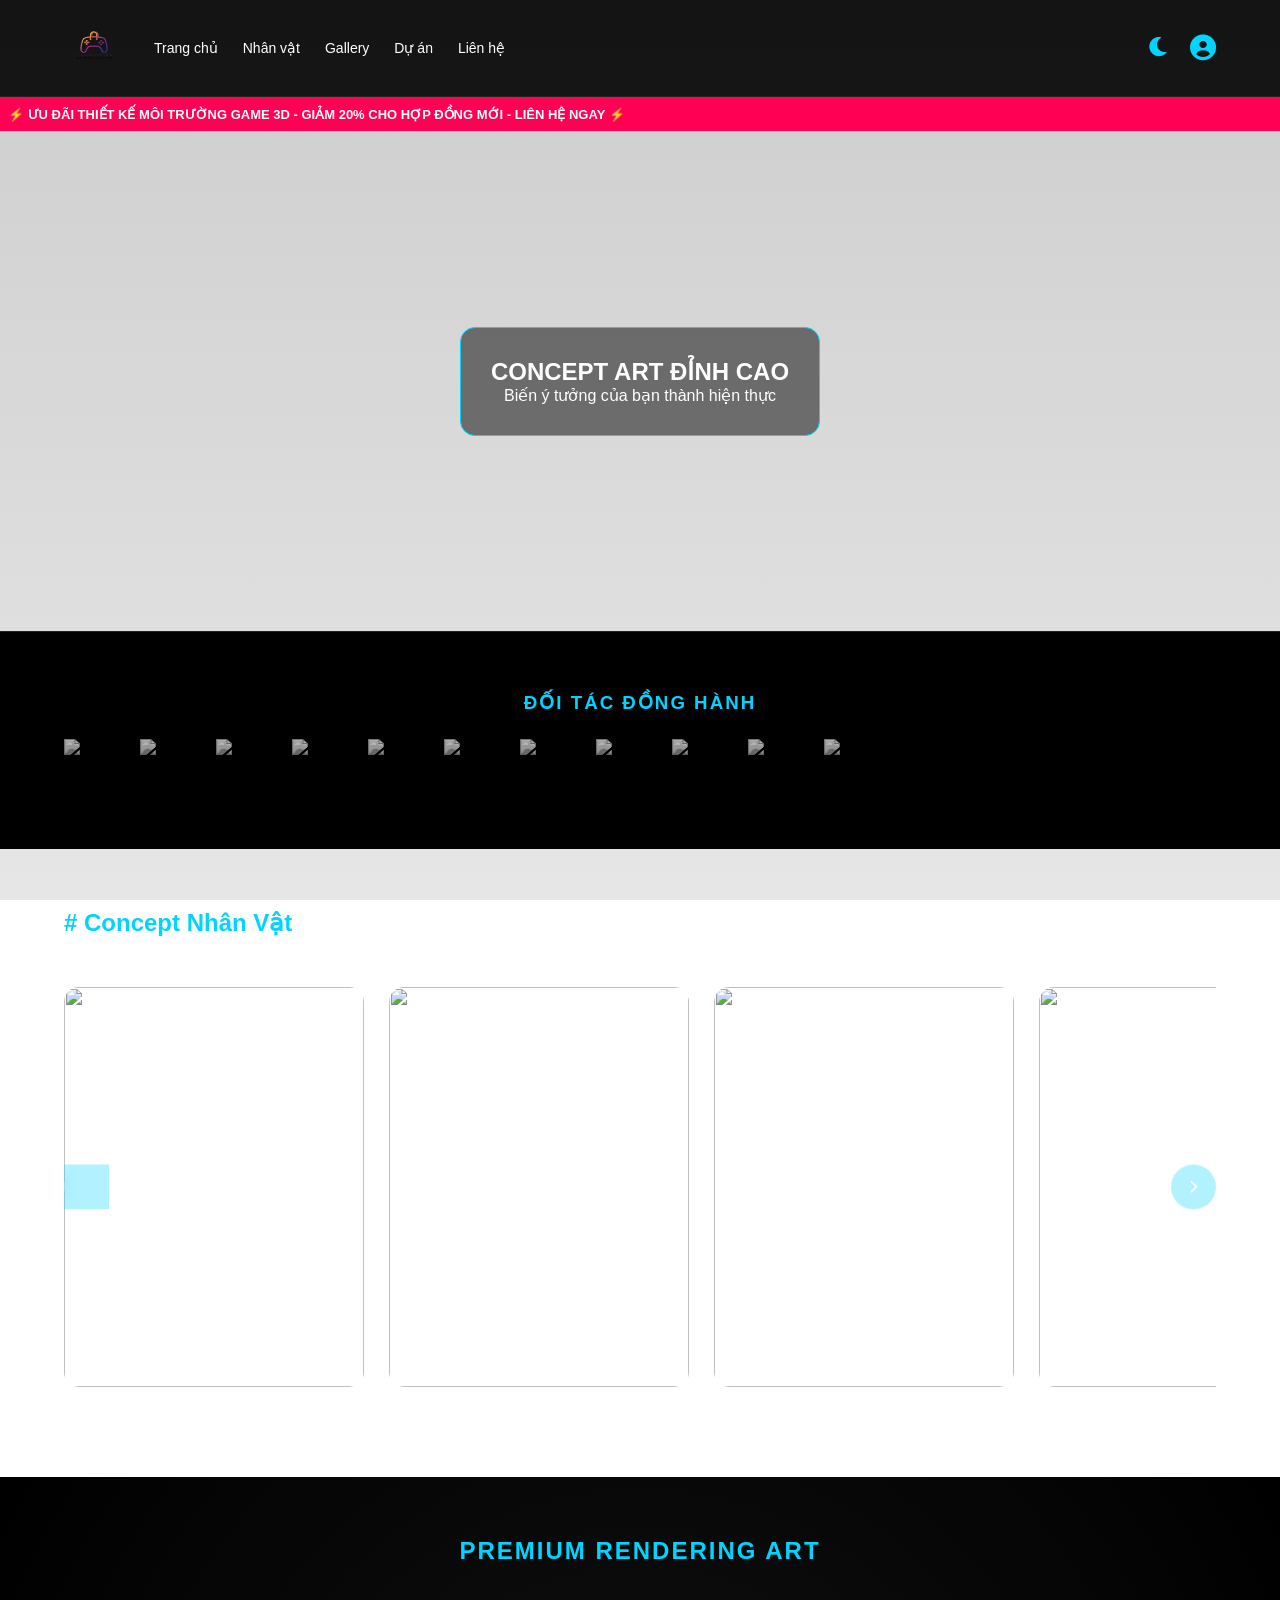
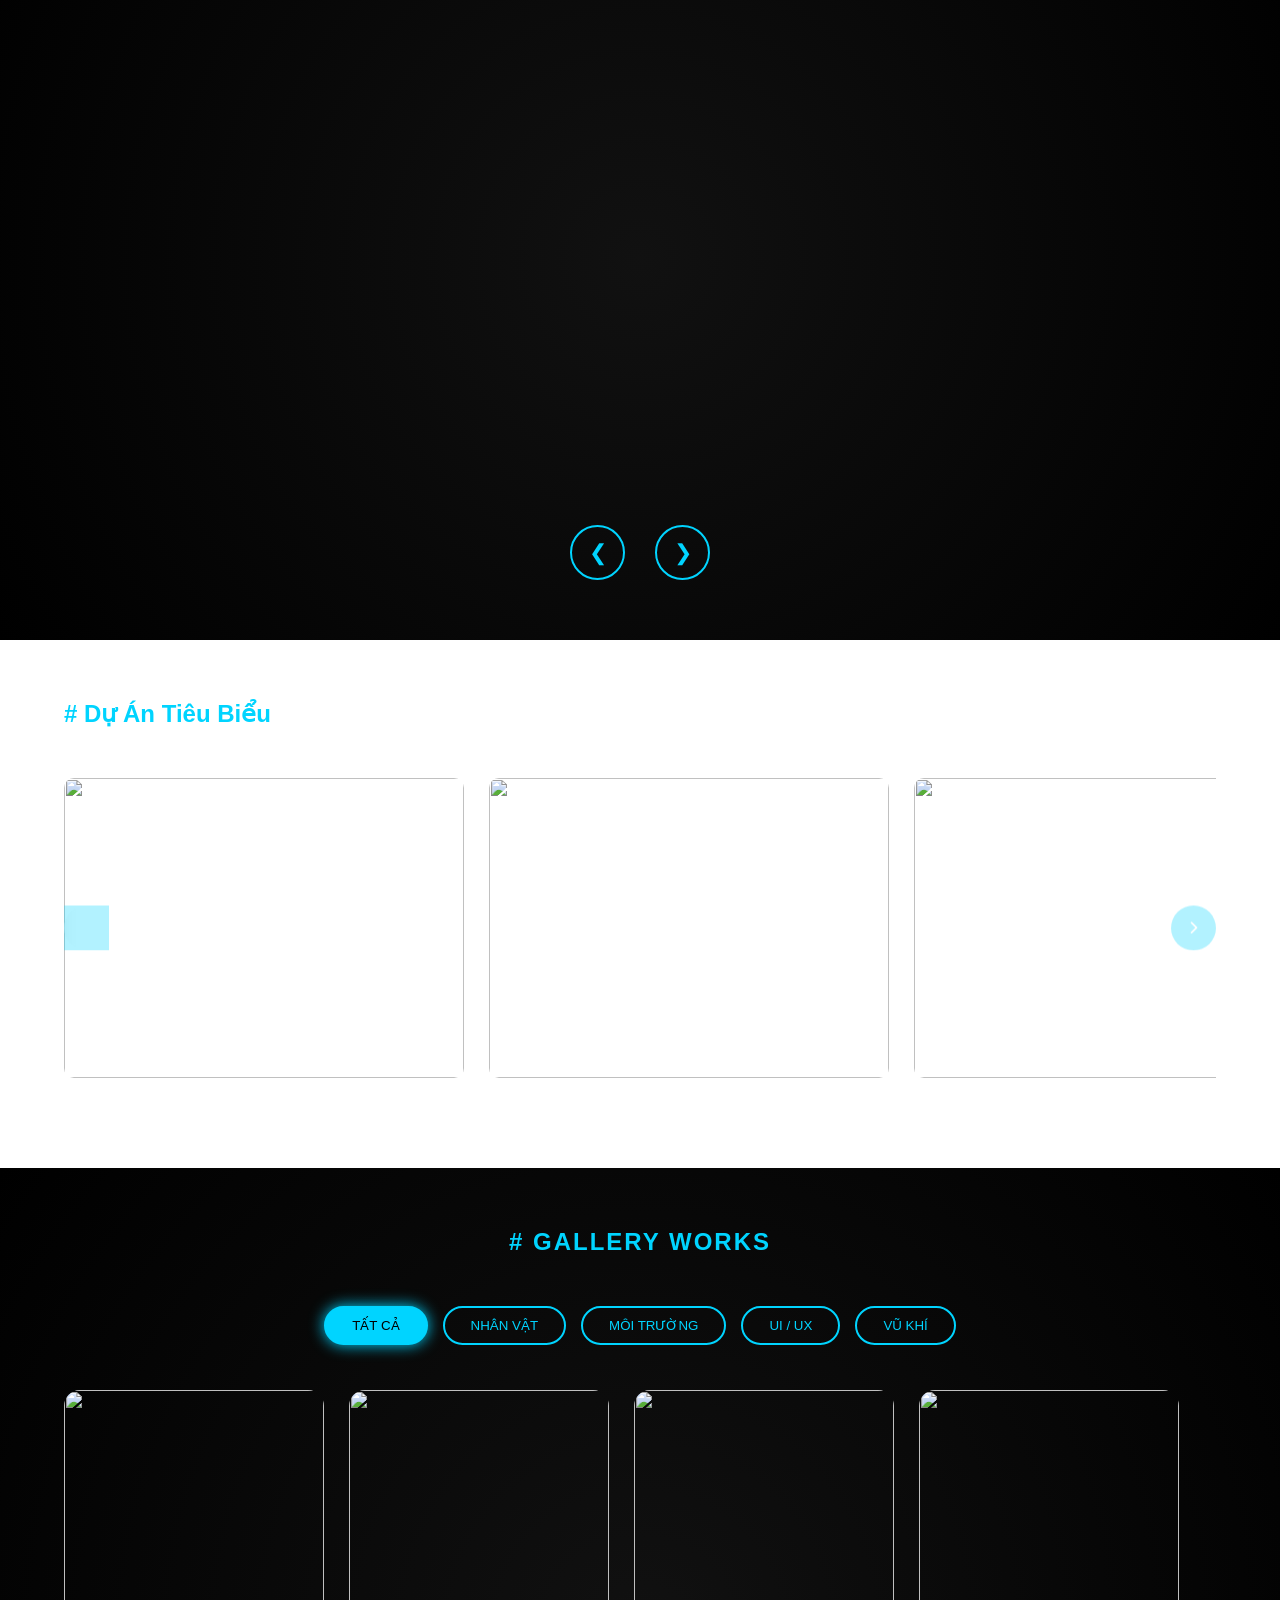
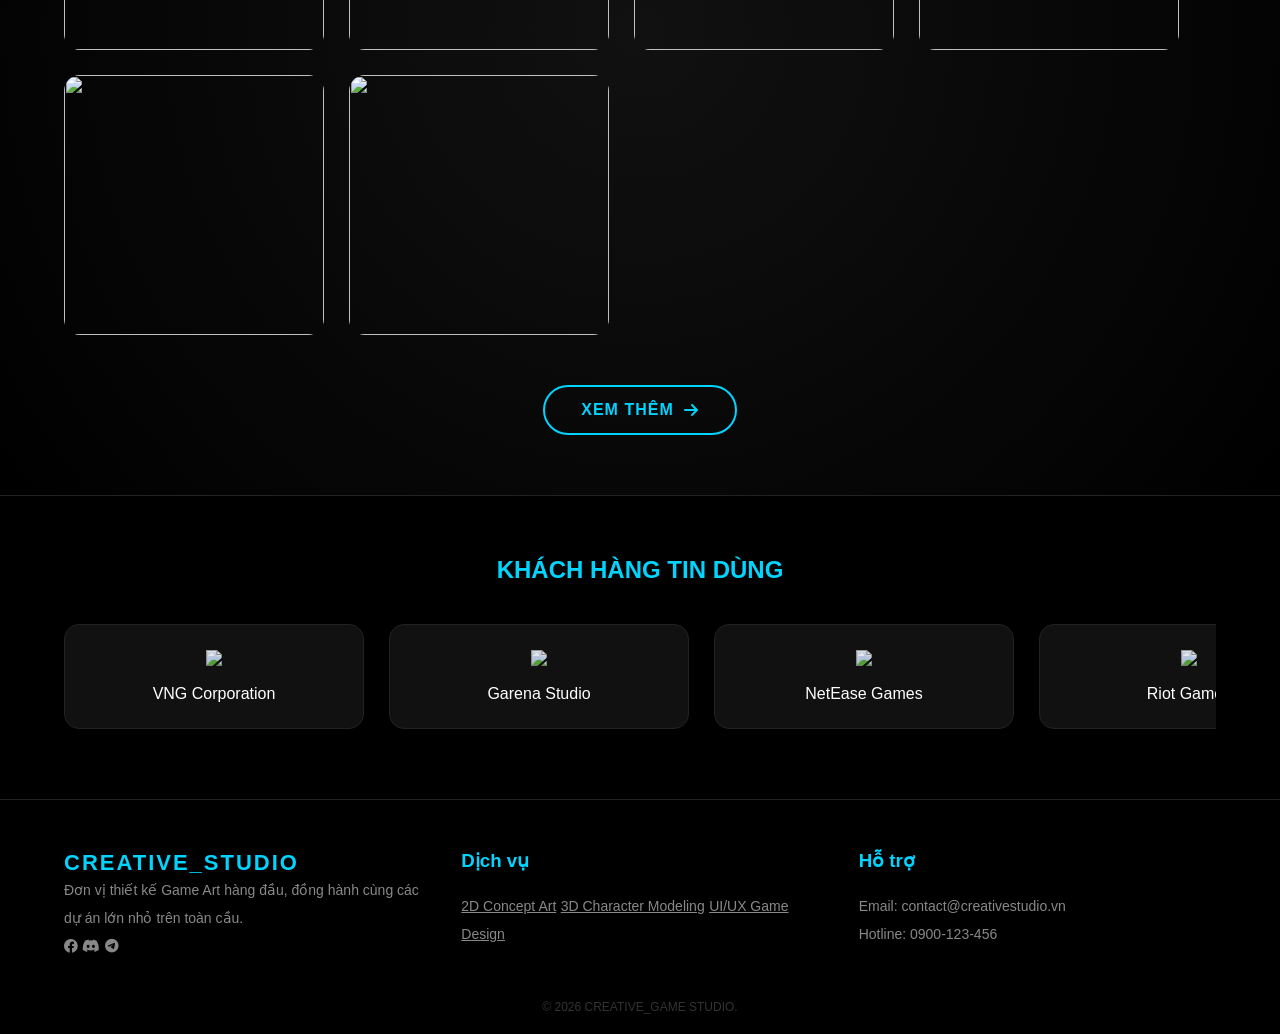
==== commit e281b5a5: "Thêm logo" ====
--- a/index.html
+++ b/index.html
@@ -5,6 +5,9 @@
     <meta charset="UTF-8">
     <meta name="viewport" content="width=device-width, initial-scale=1.0">
     <title>Game Art Studio - Professional Slides</title>
+     <!-- FAVICON / LOGO -->
+    <link rel="icon" type="image/png" href="./assets/images/logo.png">
+    <link rel="apple-touch-icon" href="./assets/images/logo.png">
     <!-- <link rel="stylesheet" href="./assets/css/last-style.css"> 
     <link rel="stylesheet" href="./assets/css/style.css">  -->
     <link rel="stylesheet" href="./assets/css/combined-style.css">
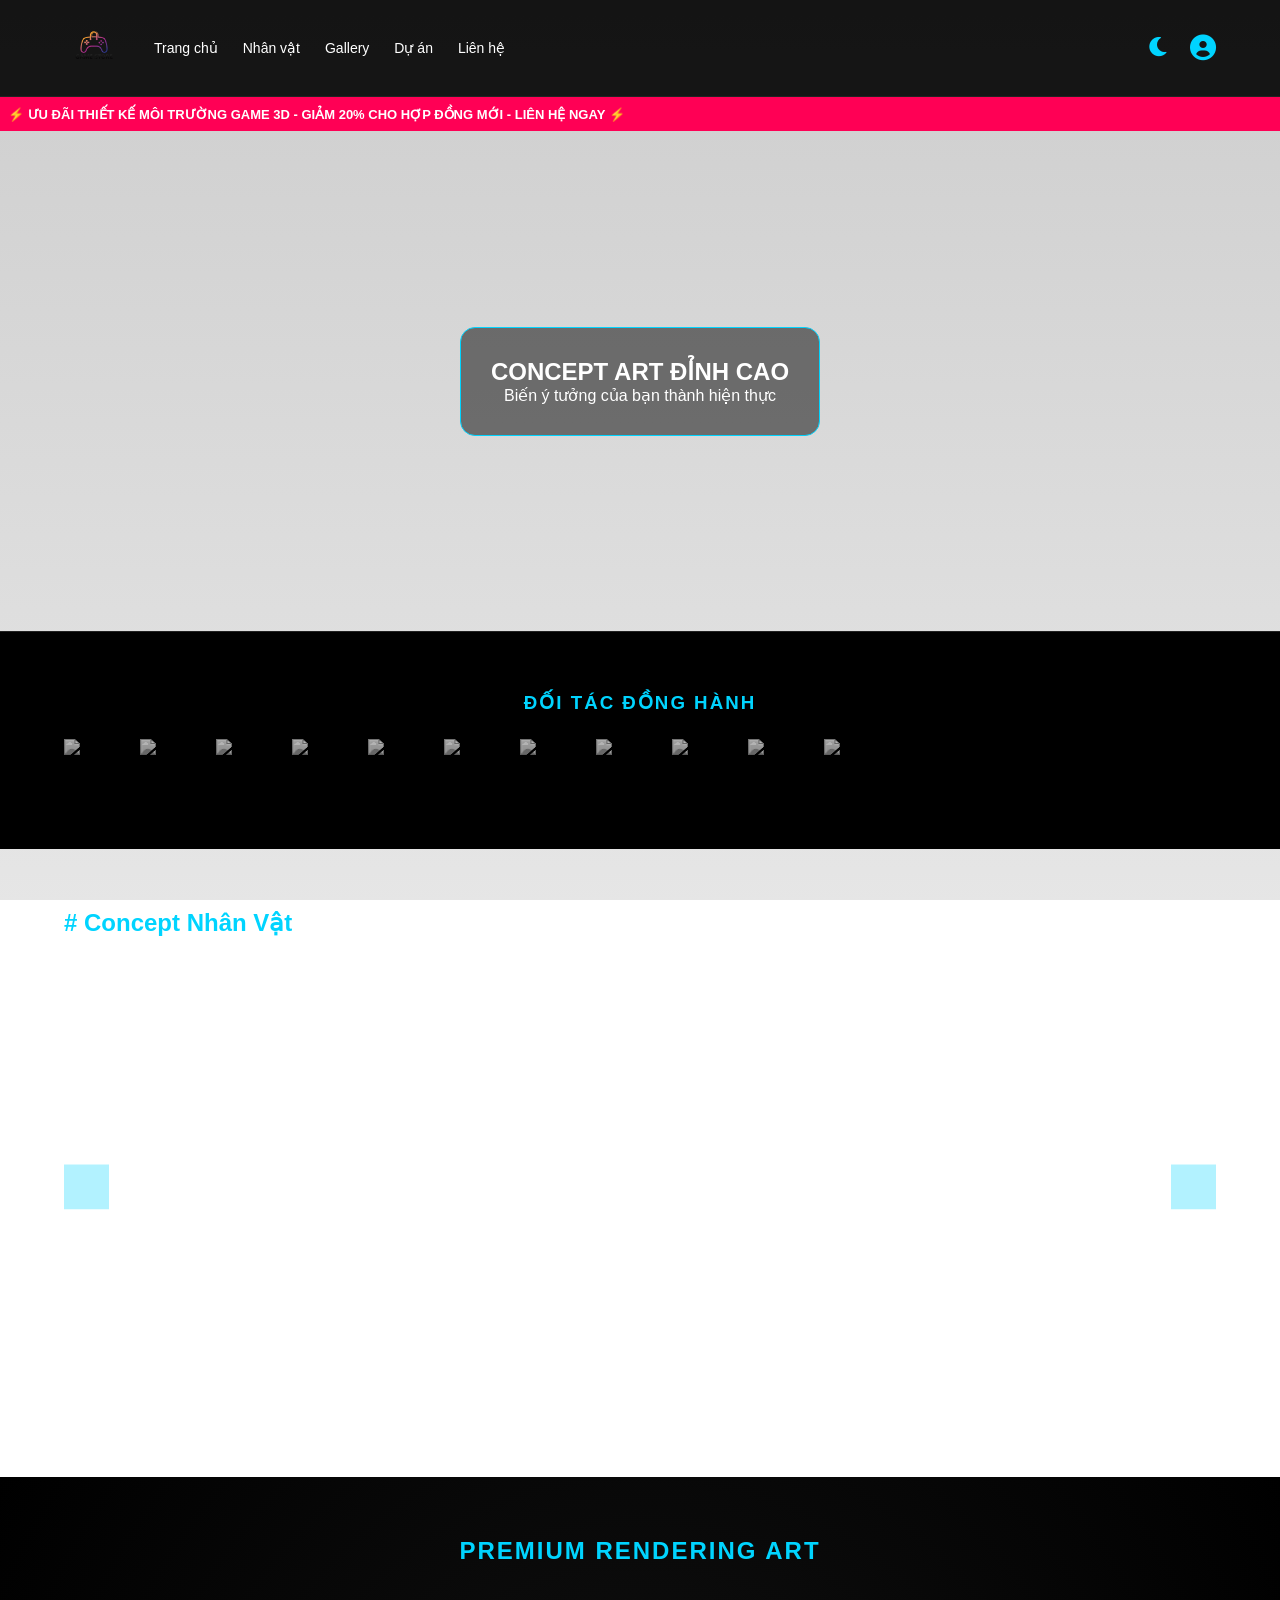
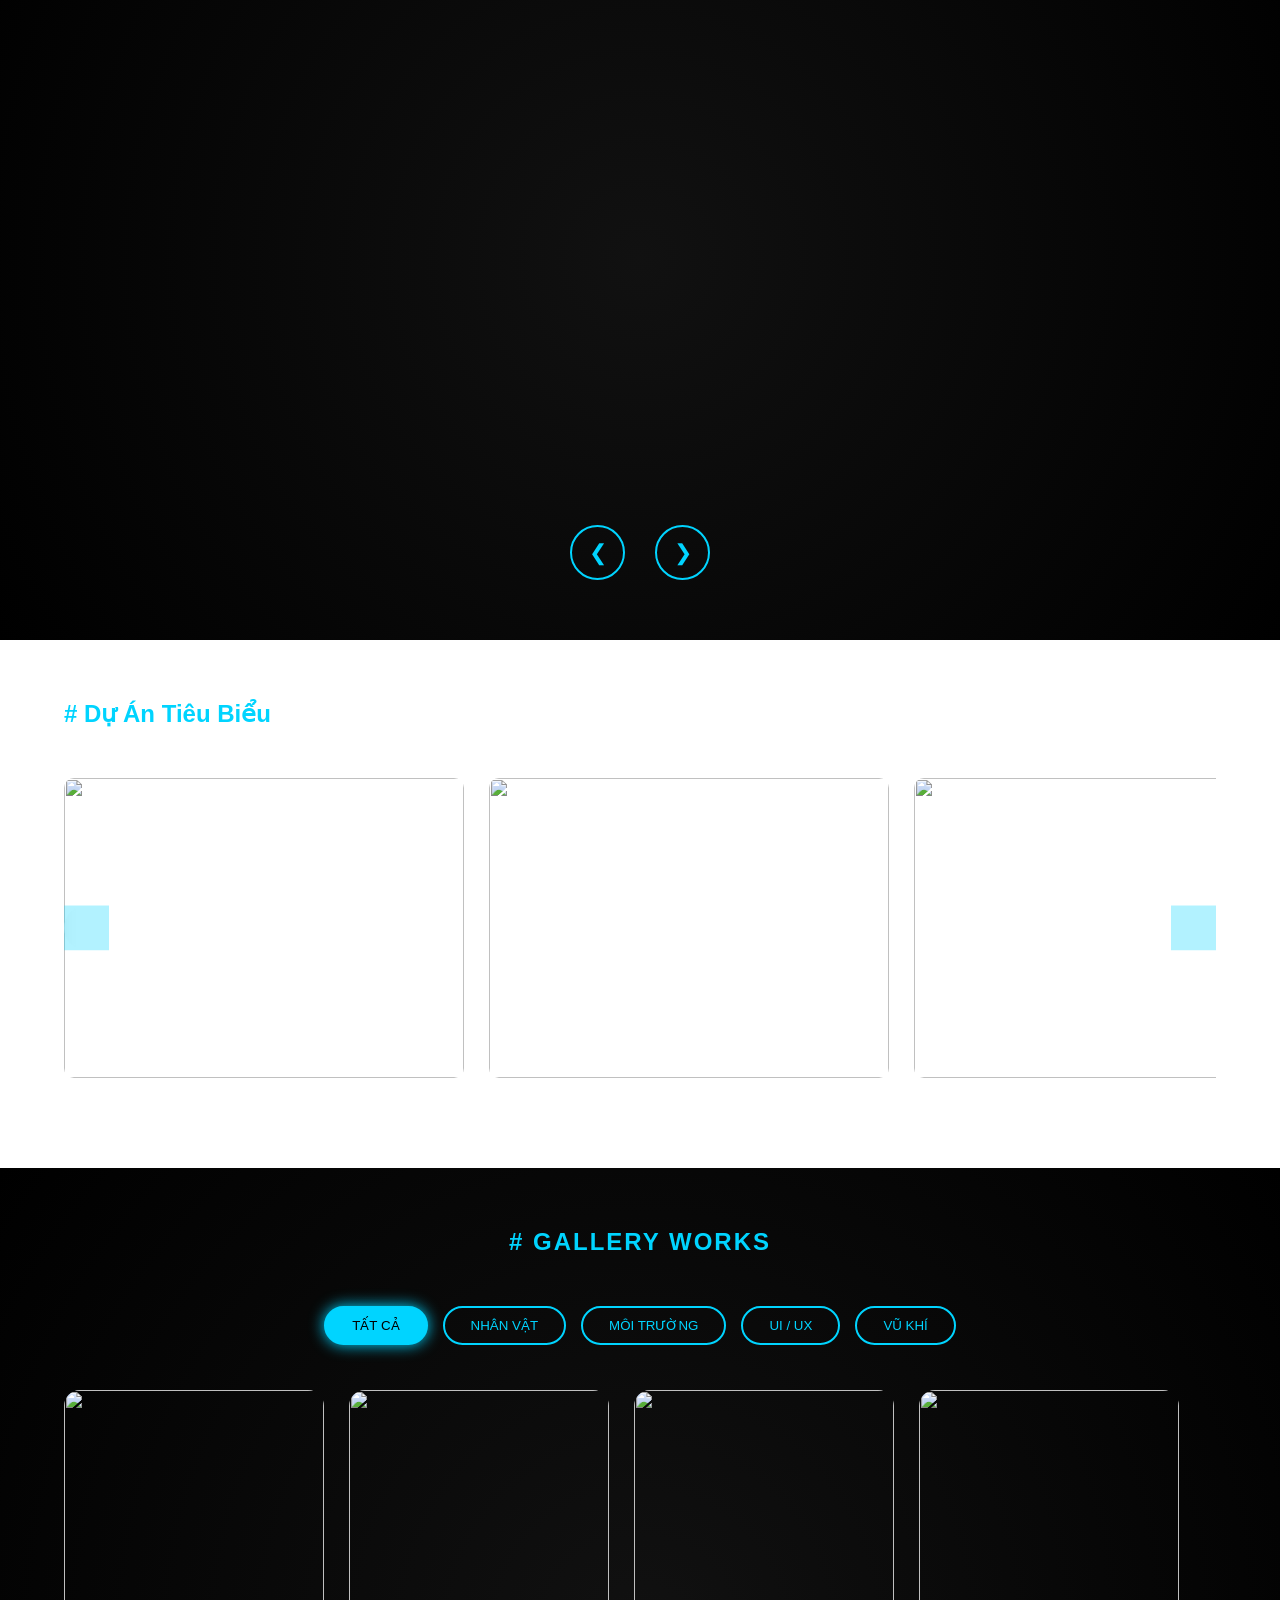
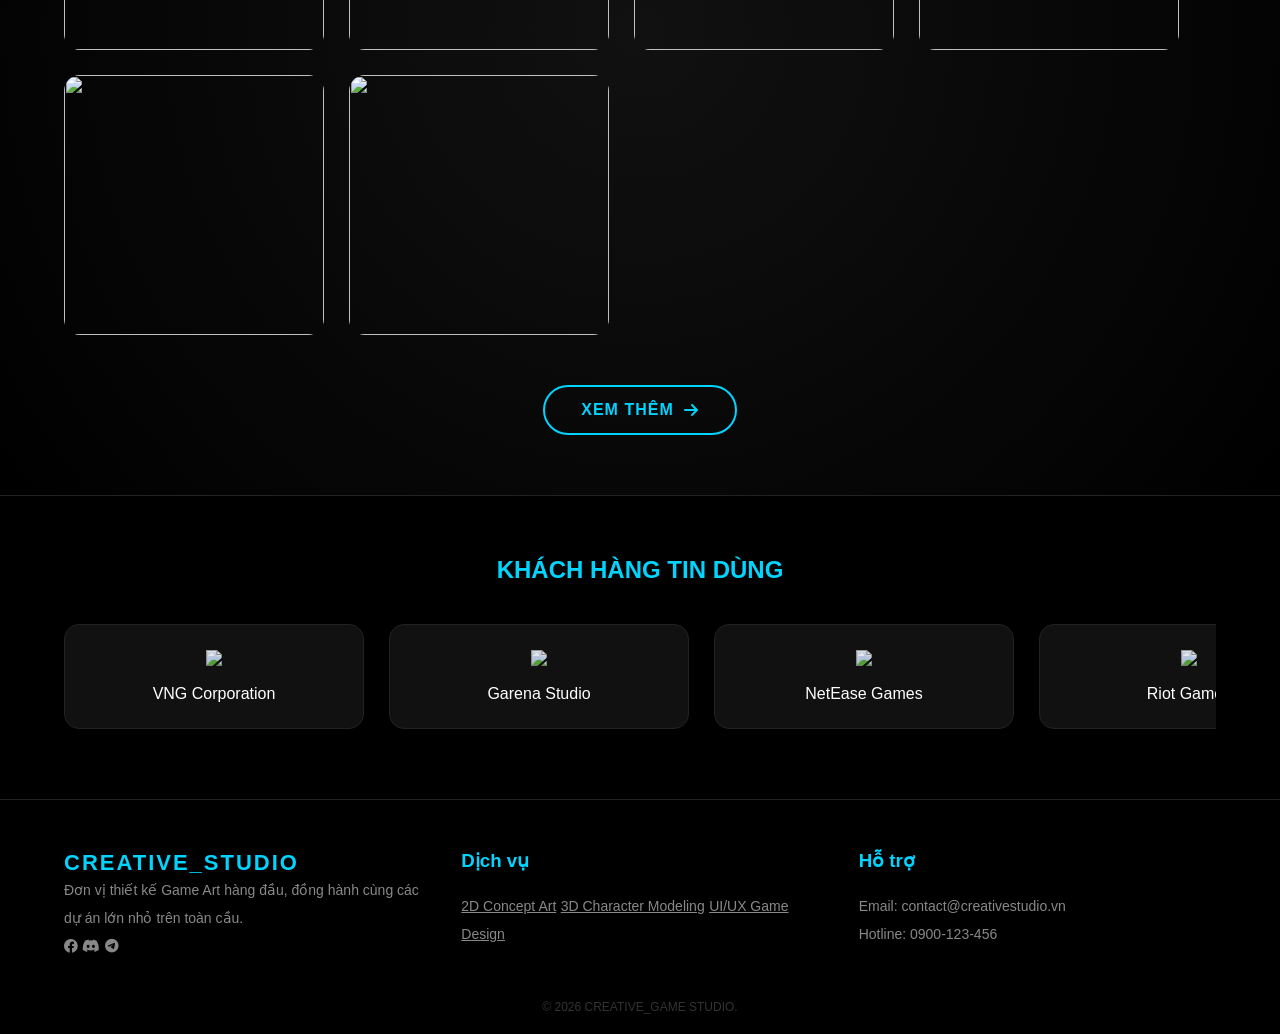
==== commit e11a3935: "Cập nhật thêm preload" ====
--- a/index.html
+++ b/index.html
@@ -4,13 +4,14 @@
 <head>
     <meta charset="UTF-8">
     <meta name="viewport" content="width=device-width, initial-scale=1.0">
-    <title>Game Art Studio - Professional Slides</title>
-     <!-- FAVICON / LOGO -->
+    <title>Design</title>
+    <!-- FAVICON / LOGO -->
     <link rel="icon" type="image/png" href="./assets/images/logo.png">
     <link rel="apple-touch-icon" href="./assets/images/logo.png">
     <!-- <link rel="stylesheet" href="./assets/css/last-style.css"> 
     <link rel="stylesheet" href="./assets/css/style.css">  -->
     <link rel="stylesheet" href="./assets/css/combined-style.css">
+    <!-- <link rel="stylesheet" href="./assets/css/preload.css"> -->
     <link rel="stylesheet" href="https://cdnjs.cloudflare.com/ajax/libs/font-awesome/6.0.0/css/all.min.css">
     <link rel="stylesheet" href="https://cdn.jsdelivr.net/npm/slick-carousel@1.8.1/slick/slick.css">
     <link rel="stylesheet" href="https://cdn.jsdelivr.net/npm/slick-carousel@1.8.1/slick/slick-theme.css">
@@ -18,6 +19,9 @@
 </head>
 
 <body>
+    <!-- <div class="preloader">
+        <span class="preload-text effect-zoom">DESIGN</span>
+    </div> -->
 
     <header class="section-inner header-container">
         <div class="header-wrapper">
@@ -155,30 +159,30 @@
                         </div>
                     </div>
                 </div>
-                    <div class="slide-item">
-                        <div class="card">
-                            <div class="card-inner">
-                                <div class="card-front"><img
-                                        src="https://images.unsplash.com/photo-1538481199705-c710c4e965fc?w=400"></div>
-                                <div class="card-back">
-                                    <h3>Shadow Assassin</h3>
-                                    <p>Di chuyển trong bóng tối</p>
-                                </div>
-                            </div>
-                        </div>
-                    </div>
-                    <div class="slide-item">
-                        <div class="card">
-                            <div class="card-inner">
-                                <div class="card-front"><img
-                                        src="https://images.unsplash.com/photo-1552820728-8b83bb6b773f?w=400"></div>
-                                <div class="card-back">
-                                    <h3>Viking Spirit</h3>
-                                    <p>Thiết kế cổ điển mạnh mẽ</p>
-                                </div>
-                            </div>
-                        </div>
-                    </div>
+                <div class="slide-item">
+                    <div class="card">
+                        <div class="card-inner">
+                            <div class="card-front"><img
+                                    src="https://images.unsplash.com/photo-1538481199705-c710c4e965fc?w=400"></div>
+                            <div class="card-back">
+                                <h3>Shadow Assassin</h3>
+                                <p>Di chuyển trong bóng tối</p>
+                            </div>
+                        </div>
+                    </div>
+                </div>
+                <div class="slide-item">
+                    <div class="card">
+                        <div class="card-inner">
+                            <div class="card-front"><img
+                                    src="https://images.unsplash.com/photo-1552820728-8b83bb6b773f?w=400"></div>
+                            <div class="card-back">
+                                <h3>Viking Spirit</h3>
+                                <p>Thiết kế cổ điển mạnh mẽ</p>
+                            </div>
+                        </div>
+                    </div>
+                </div>
             </div>
             <button class="nav-btn next-btn" onclick="slide('char-slider', 1)"><i
                     class="fas fa-chevron-right"></i></button>
@@ -452,6 +456,7 @@
     <script src="./assets/js/premiumShowcase.js"></script>
     <script src="./assets/js/galleryPartner.js"></script>
     <script src="./assets/js/themetoggle.js"></script>
+    <!-- <script src="./assets/js/preload.js"></script> -->
 
 
 </body>
--- a/assets/css/preload.css
+++ b/assets/css/preload.css
@@ -0,0 +1,290 @@
+/* === PRELOADER === */
+.preloader {
+  position: fixed;
+  inset: 0;
+  background: #000;
+  display: flex;
+  align-items: center;
+  justify-content: center;
+  z-index: 9999;
+}
+
+/* === TEXT === */
+.preload-text {
+  font-size: 48px;
+  font-weight: 800;
+  letter-spacing: 4px;
+  color: #00d4ff;
+  display: flex;
+}
+
+/* TỪNG KÝ TỰ */
+.preload-text span {
+  opacity: 0;
+  display: inline-block;
+}
+/* ===== FADE ===== */
+.effect-fade span {
+  animation: fadeIn 0.6s forwards;
+}
+@keyframes fadeIn {
+  to {
+    opacity: 1;
+  }
+}
+
+.exit-fade span {
+  animation: exitFade 0.4s forwards;
+}
+@keyframes exitFade {
+  to {
+    opacity: 0;
+  }
+}
+/* ===== FADE ===== */
+.effect-fade span {
+  animation: fadeIn 0.6s forwards;
+}
+@keyframes fadeIn {
+  to {
+    opacity: 1;
+  }
+}
+
+.exit-fade span {
+  animation: exitFade 0.4s forwards;
+}
+@keyframes exitFade {
+  to {
+    opacity: 0;
+  }
+}
+/* ===== GLITCH ===== */
+.effect-glitch span {
+  animation: glitchIn 0.5s forwards;
+}
+@keyframes glitchIn {
+  0% {
+    opacity: 0;
+    transform: translateX(-4px);
+    text-shadow:
+      -2px 0 red,
+      2px 0 cyan;
+  }
+  50% {
+    opacity: 1;
+    transform: translateX(2px);
+  }
+  100% {
+    opacity: 1;
+    transform: none;
+    text-shadow: none;
+  }
+}
+
+.exit-glitch span {
+  animation: exitGlitch 0.4s forwards;
+}
+@keyframes exitGlitch {
+  to {
+    opacity: 0;
+    transform: translateX(10px);
+    text-shadow:
+      -3px 0 red,
+      3px 0 cyan;
+  }
+}
+
+/* ===== EFFECT: SCALE IN ===== */
+.effect-scale span {
+  animation: scaleIn 0.45s cubic-bezier(0.4, 0, 0.2, 1) forwards;
+}
+
+@keyframes scaleIn {
+  from {
+    opacity: 0;
+    transform: scale(0.6);
+  }
+  to {
+    opacity: 1;
+    transform: scale(1);
+  }
+}
+
+/* ===== EXIT: SCALE OUT (ĐỐI XỨNG) ===== */
+.exit-scale span {
+  animation: scaleOut 0.45s cubic-bezier(0.4, 0, 0.2, 1) forwards;
+}
+
+@keyframes scaleOut {
+  from {
+    opacity: 1;
+    transform: scale(1);
+  }
+  to {
+    opacity: 0;
+    transform: scale(0.6);
+  }
+}
+
+/* ===== WAVE ===== */
+.effect-wave span {
+  animation: waveIn 0.6s ease forwards;
+}
+@keyframes waveIn {
+  from {
+    opacity: 0;
+    transform: translateY(20px);
+  }
+  to {
+    opacity: 1;
+    transform: translateY(0);
+  }
+}
+
+.exit-slide span {
+  animation: exitSlide 0.4s ease forwards;
+}
+@keyframes exitSlide {
+  to {
+    opacity: 0;
+    transform: translateY(-30px);
+  }
+}
+/* ===== TYPE ===== */
+.effect-type span {
+  animation: typeIn 0.05s steps(1) forwards;
+}
+@keyframes typeIn {
+  to {
+    opacity: 1;
+  }
+}
+
+.exit-fade span {
+  animation: exitFade 0.4s forwards;
+}
+/* ===== ZOOM ===== */
+.effect-zoom span {
+  animation: zoomIn 0.5s cubic-bezier(0.2, 1.5, 0.4, 1) forwards;
+}
+@keyframes zoomIn {
+  from {
+    opacity: 0;
+    transform: scale(0.3);
+  }
+  to {
+    opacity: 1;
+    transform: scale(1);
+  }
+}
+
+/* ===== EXIT SCALE GLITCH ===== */
+.exit-scale span {
+  animation: exitScaleGlitch 0.5s steps(2) forwards;
+}
+
+@keyframes exitScaleGlitch {
+  0% {
+    opacity: 1;
+    transform: scale(1);
+    text-shadow: 0 0 0 cyan;
+  }
+  40% {
+    transform: scale(1.05);
+    text-shadow:
+      -2px 0 red,
+      2px 0 cyan;
+  }
+  100% {
+    opacity: 0;
+    transform: scale(0.3);
+    text-shadow: none;
+  }
+}
+
+/* ===== BLUR ===== */
+.effect-blur span {
+  filter: blur(8px);
+  animation: blurIn 0.6s ease forwards;
+}
+@keyframes blurIn {
+  to {
+    opacity: 1;
+    filter: blur(0);
+  }
+}
+
+.exit-blur span {
+  animation: exitBlur 0.5s ease forwards;
+}
+@keyframes exitBlur {
+  to {
+    opacity: 0;
+    filter: blur(10px);
+  }
+}
+/* ===== ROTATE DROP ===== */
+.effect-rotate span {
+  transform-origin: top;
+  animation: rotateDrop 0.6s ease forwards;
+}
+@keyframes rotateDrop {
+  from {
+    opacity: 0;
+    transform: rotateX(90deg);
+  }
+  to {
+    opacity: 1;
+    transform: rotateX(0);
+  }
+}
+
+.exit-drop span {
+  animation: exitDrop 0.5s ease forwards;
+}
+@keyframes exitDrop {
+  to {
+    opacity: 0;
+    transform: translateY(40px) rotateX(60deg);
+  }
+}
+/* ===== NEON ===== */
+.effect-neon span {
+  animation: neonIn 0.8s ease forwards;
+}
+@keyframes neonIn {
+  from {
+    opacity: 0;
+    text-shadow: 0 0 20px #00faff;
+  }
+  to {
+    opacity: 1;
+    text-shadow:
+      0 0 5px #00faff,
+      0 0 10px #00faff,
+      0 0 20px #00faff;
+  }
+}
+
+.exit-fade span {
+  animation: exitFade 0.4s forwards;
+}
+/* ===== FLOAT ===== */
+.effect-float span {
+  animation: floatUp 0.7s ease forwards;
+}
+@keyframes floatUp {
+  from {
+    opacity: 0;
+    transform: translateY(40px);
+  }
+  to {
+    opacity: 1;
+    transform: translateY(0);
+  }
+}
+
+.exit-slide span {
+  animation: exitSlide 0.4s ease forwards;
+}
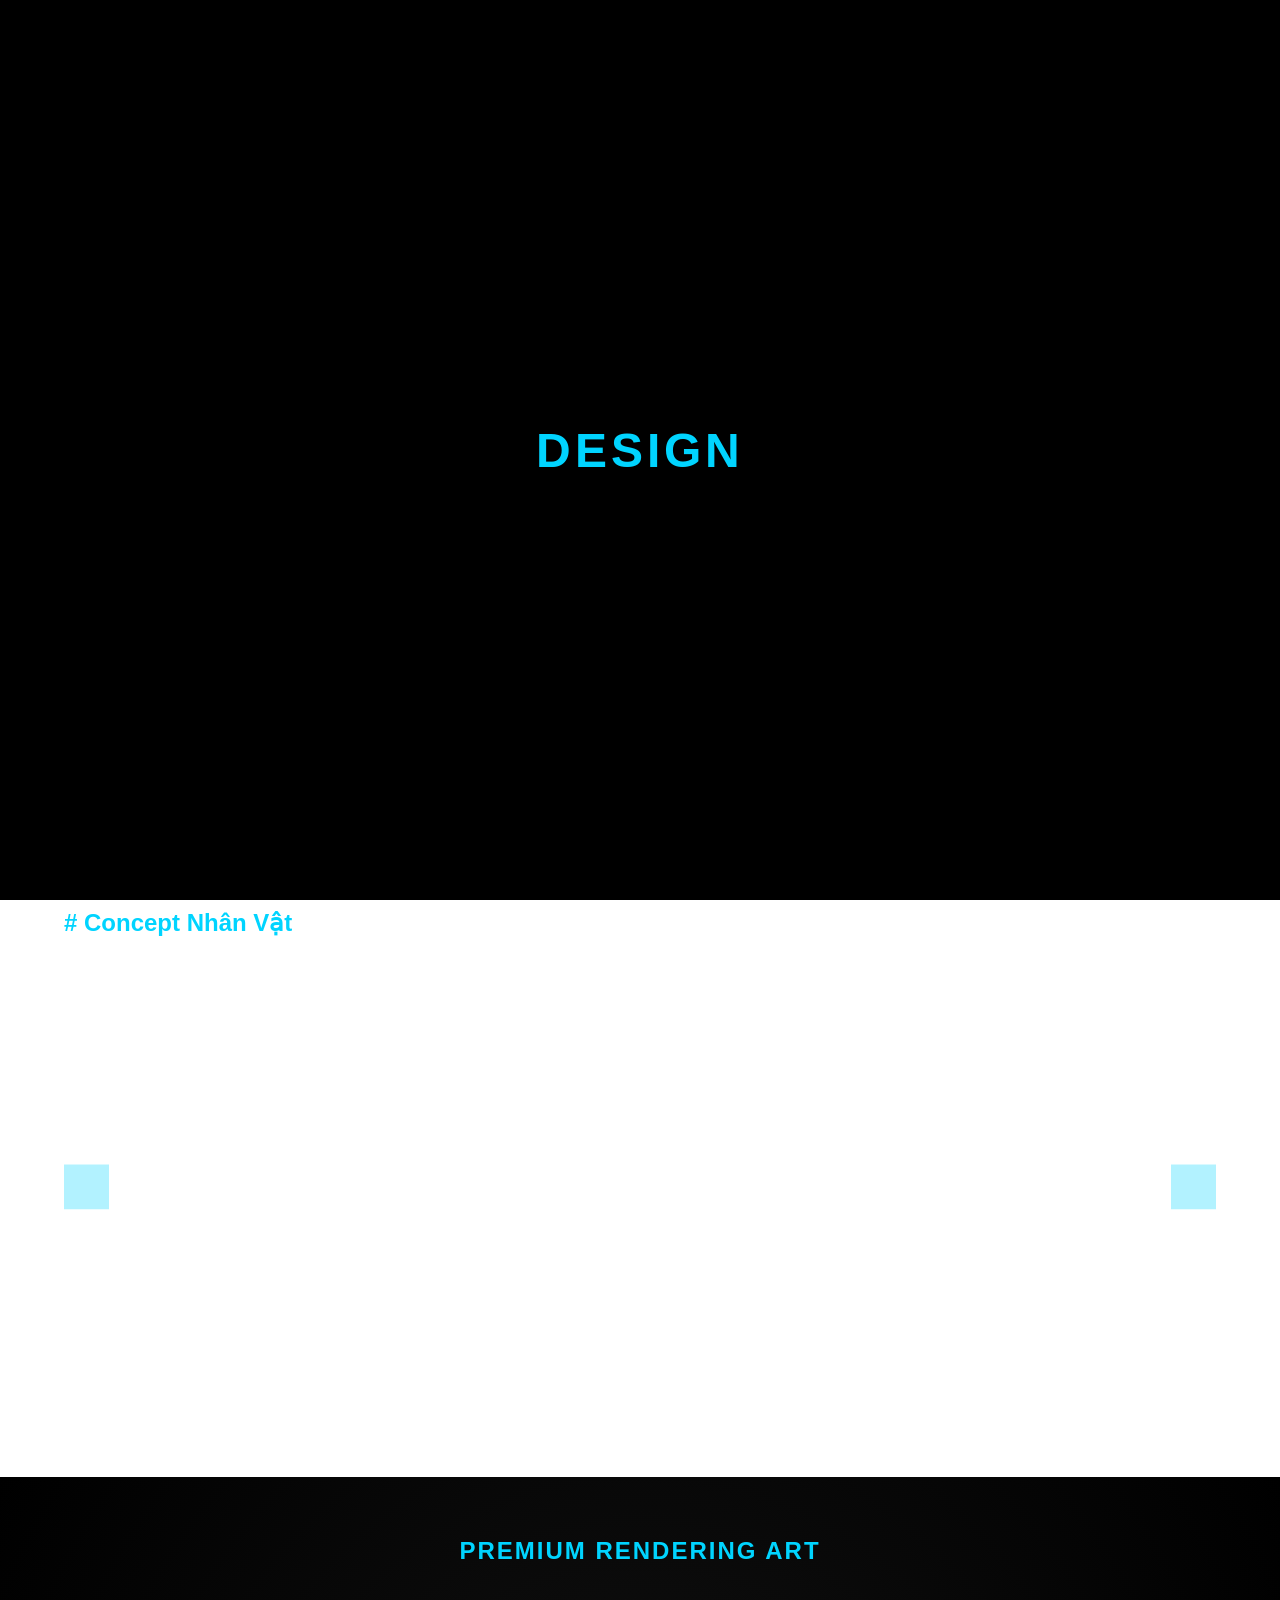
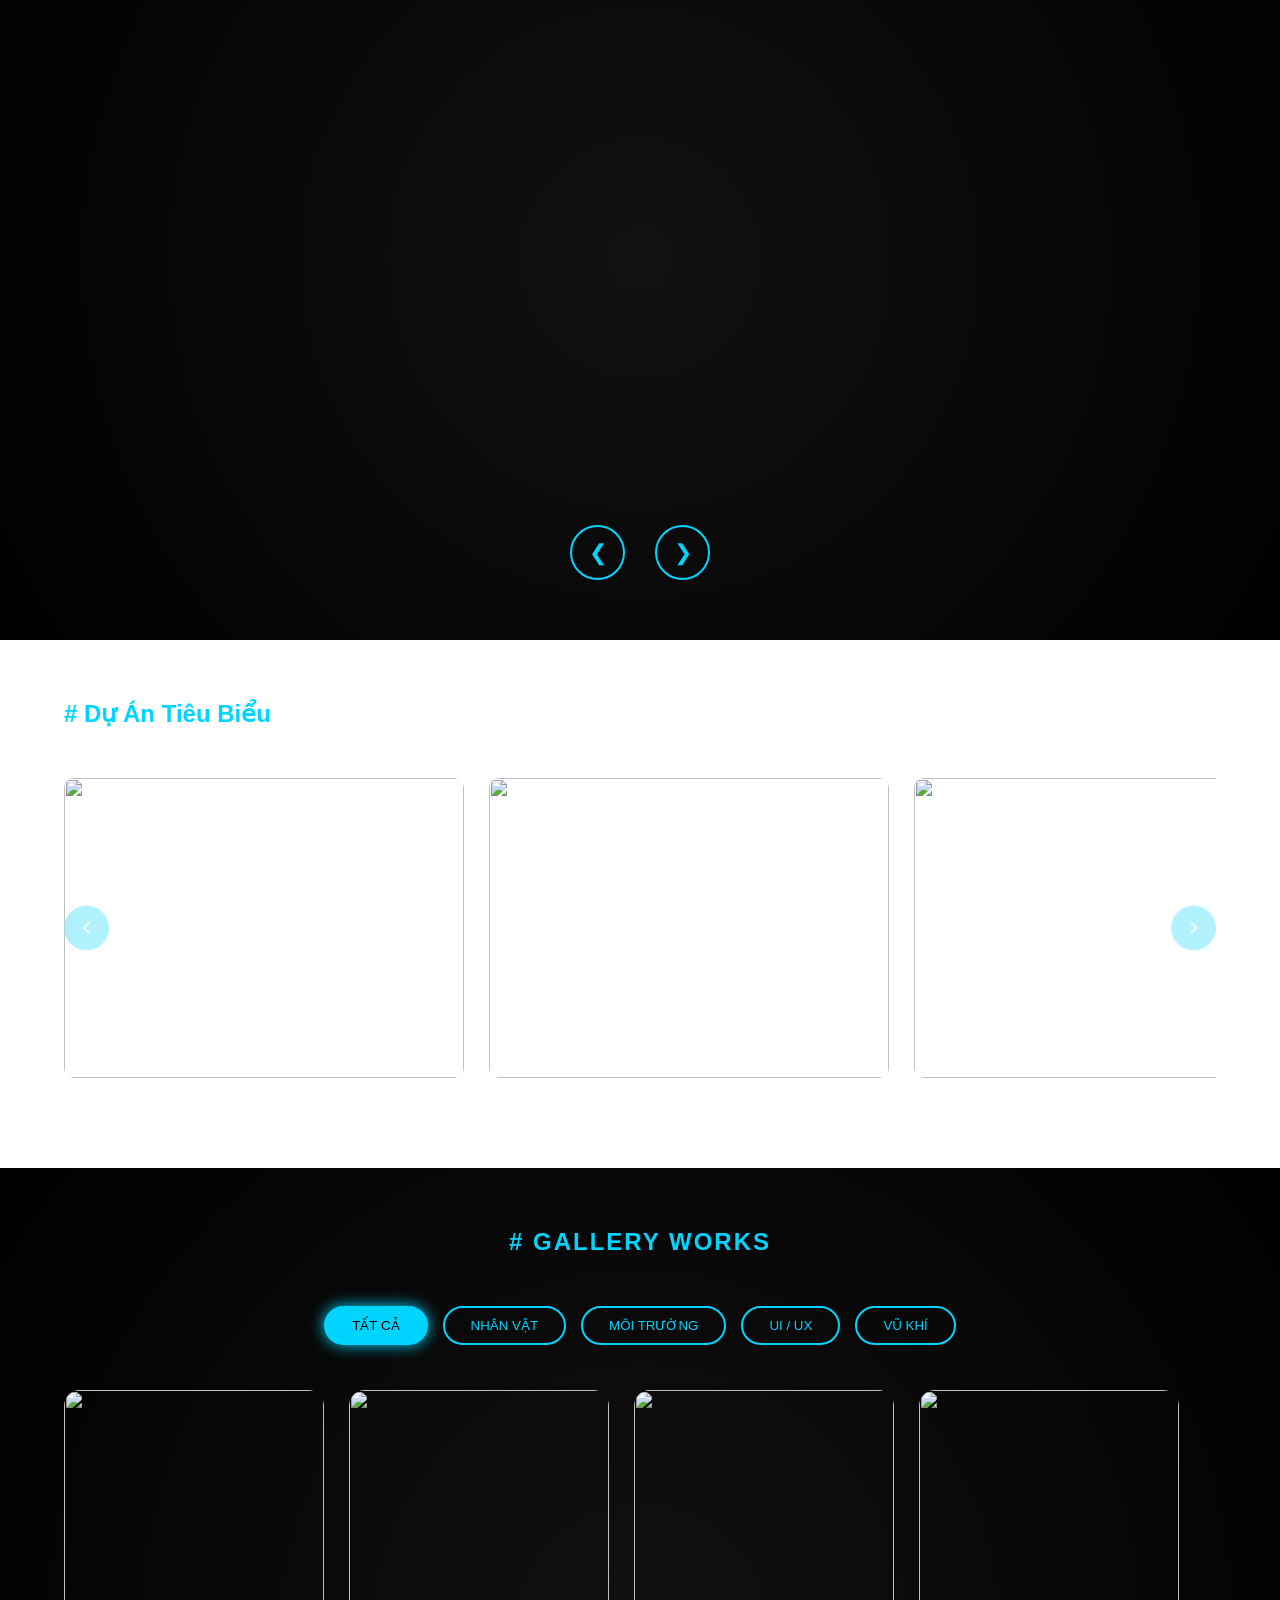
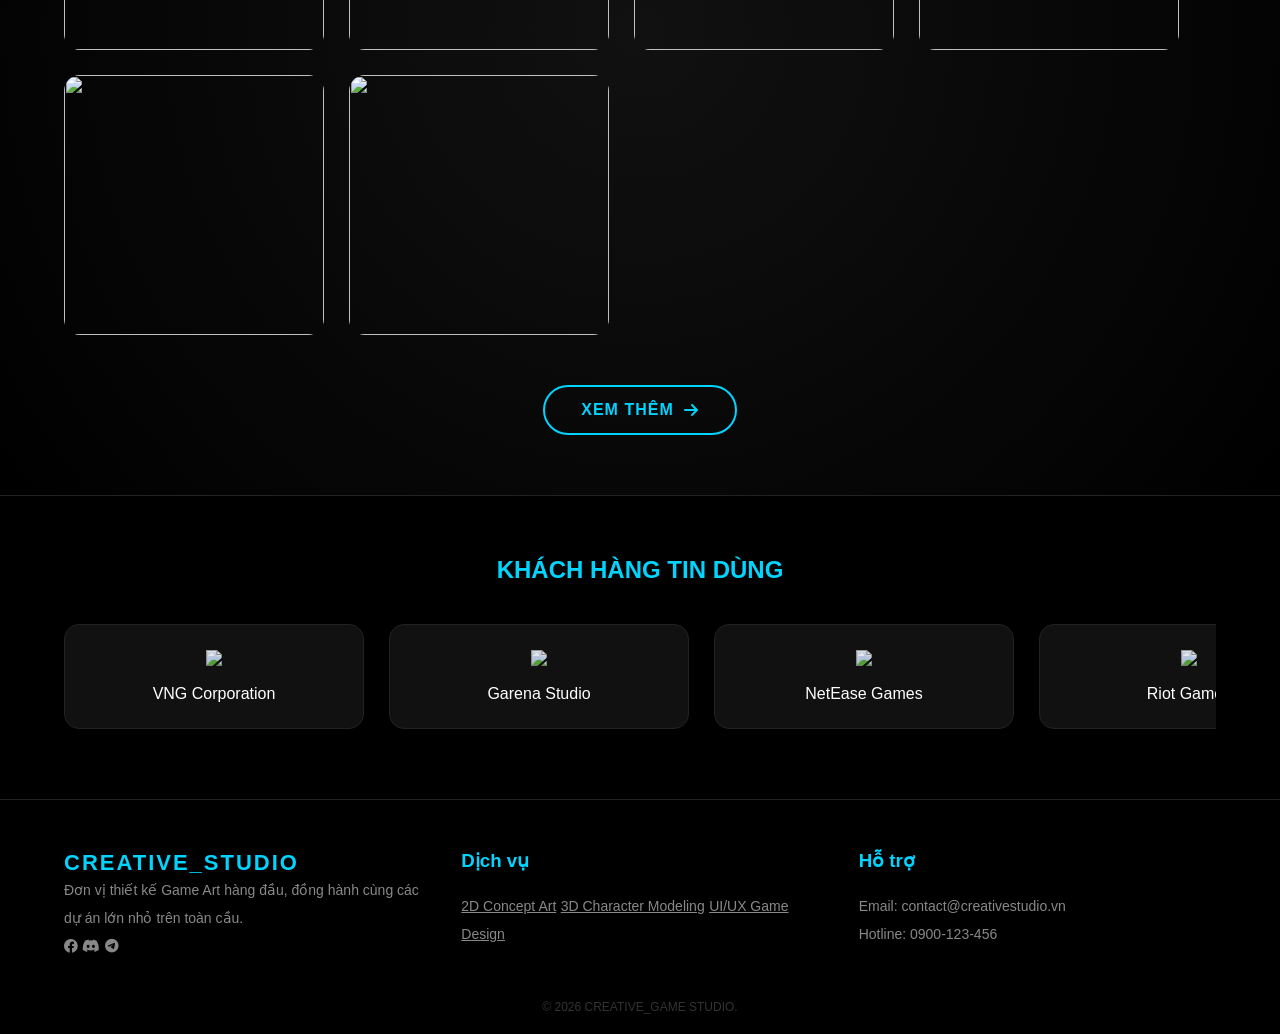
==== commit 19a4be7a: "Lại" ====
--- a/index.html
+++ b/index.html
@@ -11,7 +11,7 @@
     <!-- <link rel="stylesheet" href="./assets/css/last-style.css"> 
     <link rel="stylesheet" href="./assets/css/style.css">  -->
     <link rel="stylesheet" href="./assets/css/combined-style.css">
-    <!-- <link rel="stylesheet" href="./assets/css/preload.css"> -->
+    <link rel="stylesheet" href="./assets/css/preload.css">
     <link rel="stylesheet" href="https://cdnjs.cloudflare.com/ajax/libs/font-awesome/6.0.0/css/all.min.css">
     <link rel="stylesheet" href="https://cdn.jsdelivr.net/npm/slick-carousel@1.8.1/slick/slick.css">
     <link rel="stylesheet" href="https://cdn.jsdelivr.net/npm/slick-carousel@1.8.1/slick/slick-theme.css">
@@ -19,9 +19,9 @@
 </head>
 
 <body>
-    <!-- <div class="preloader">
+    <div class="preloader">
         <span class="preload-text effect-zoom">DESIGN</span>
-    </div> -->
+    </div>
 
     <header class="section-inner header-container">
         <div class="header-wrapper">
@@ -456,7 +456,7 @@
     <script src="./assets/js/premiumShowcase.js"></script>
     <script src="./assets/js/galleryPartner.js"></script>
     <script src="./assets/js/themetoggle.js"></script>
-    <!-- <script src="./assets/js/preload.js"></script> -->
+    <script src="./assets/js/preload.js"></script>
 
 
 </body>
